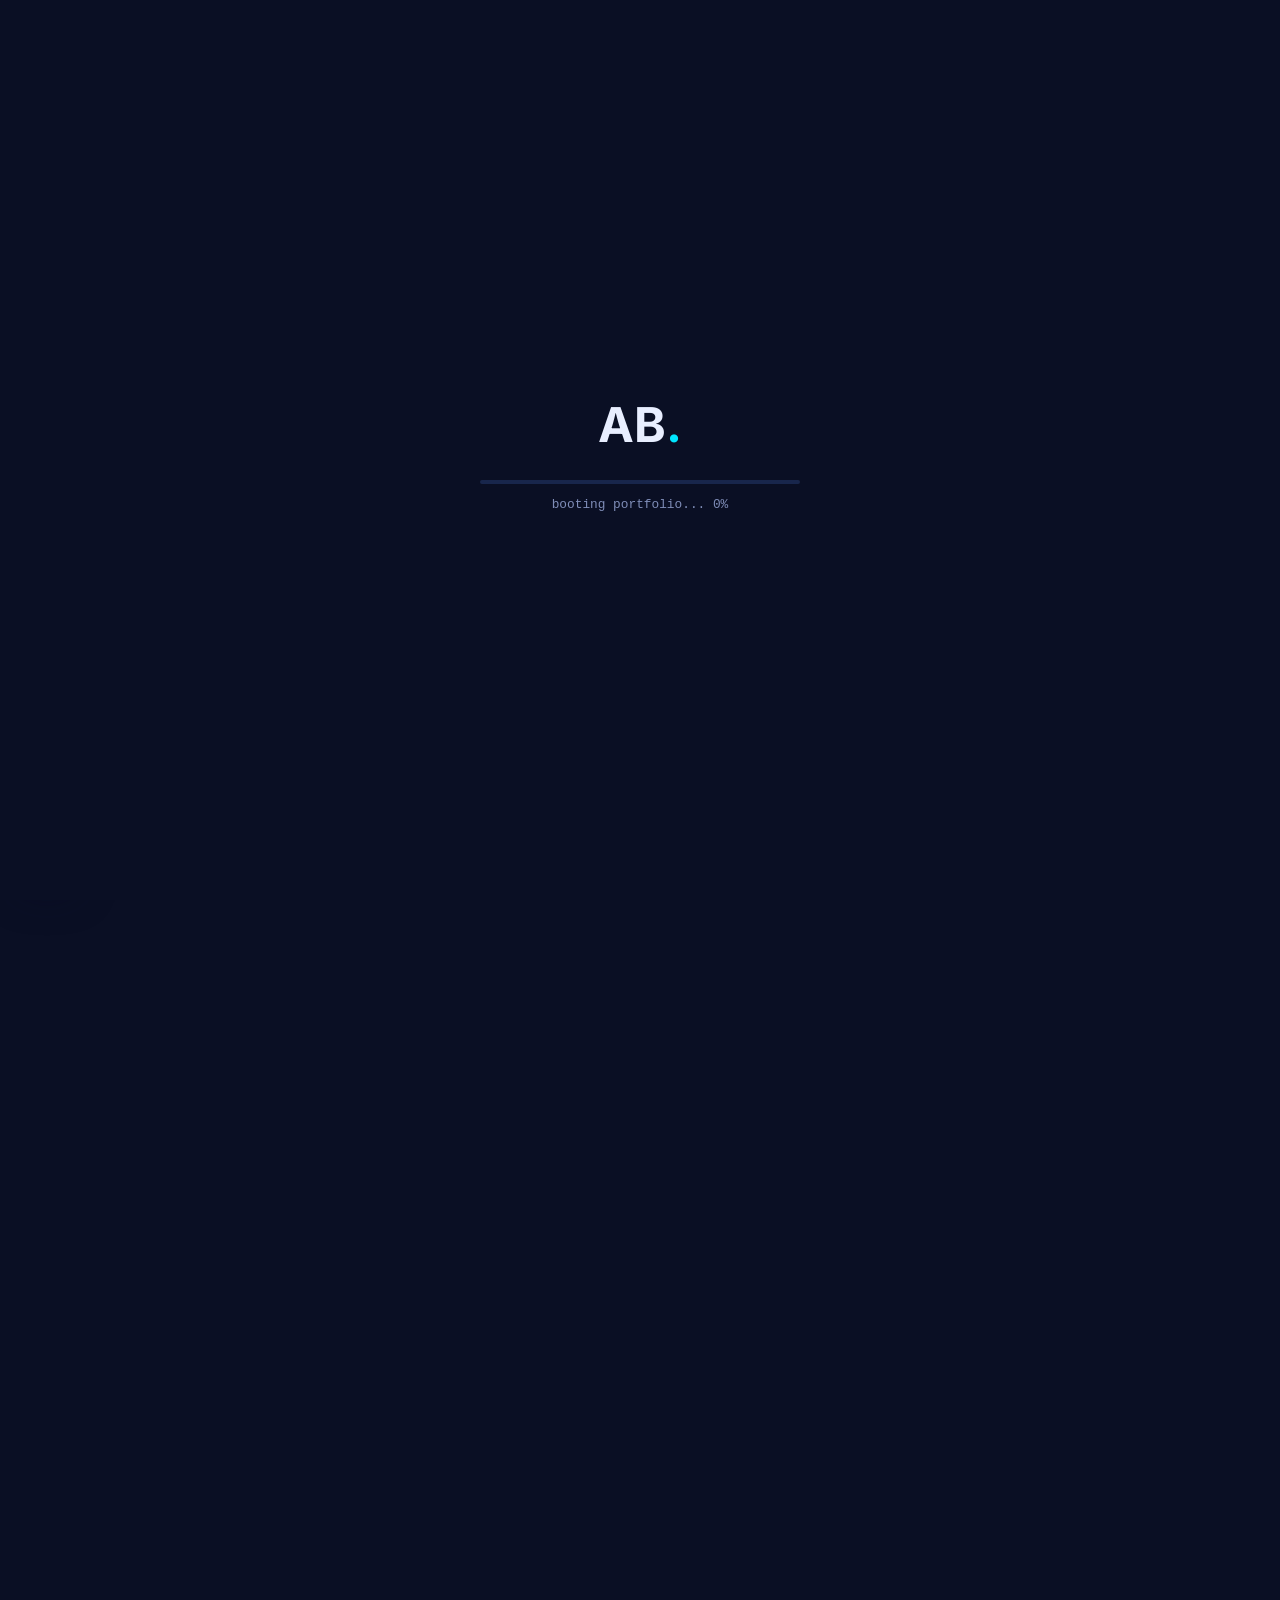
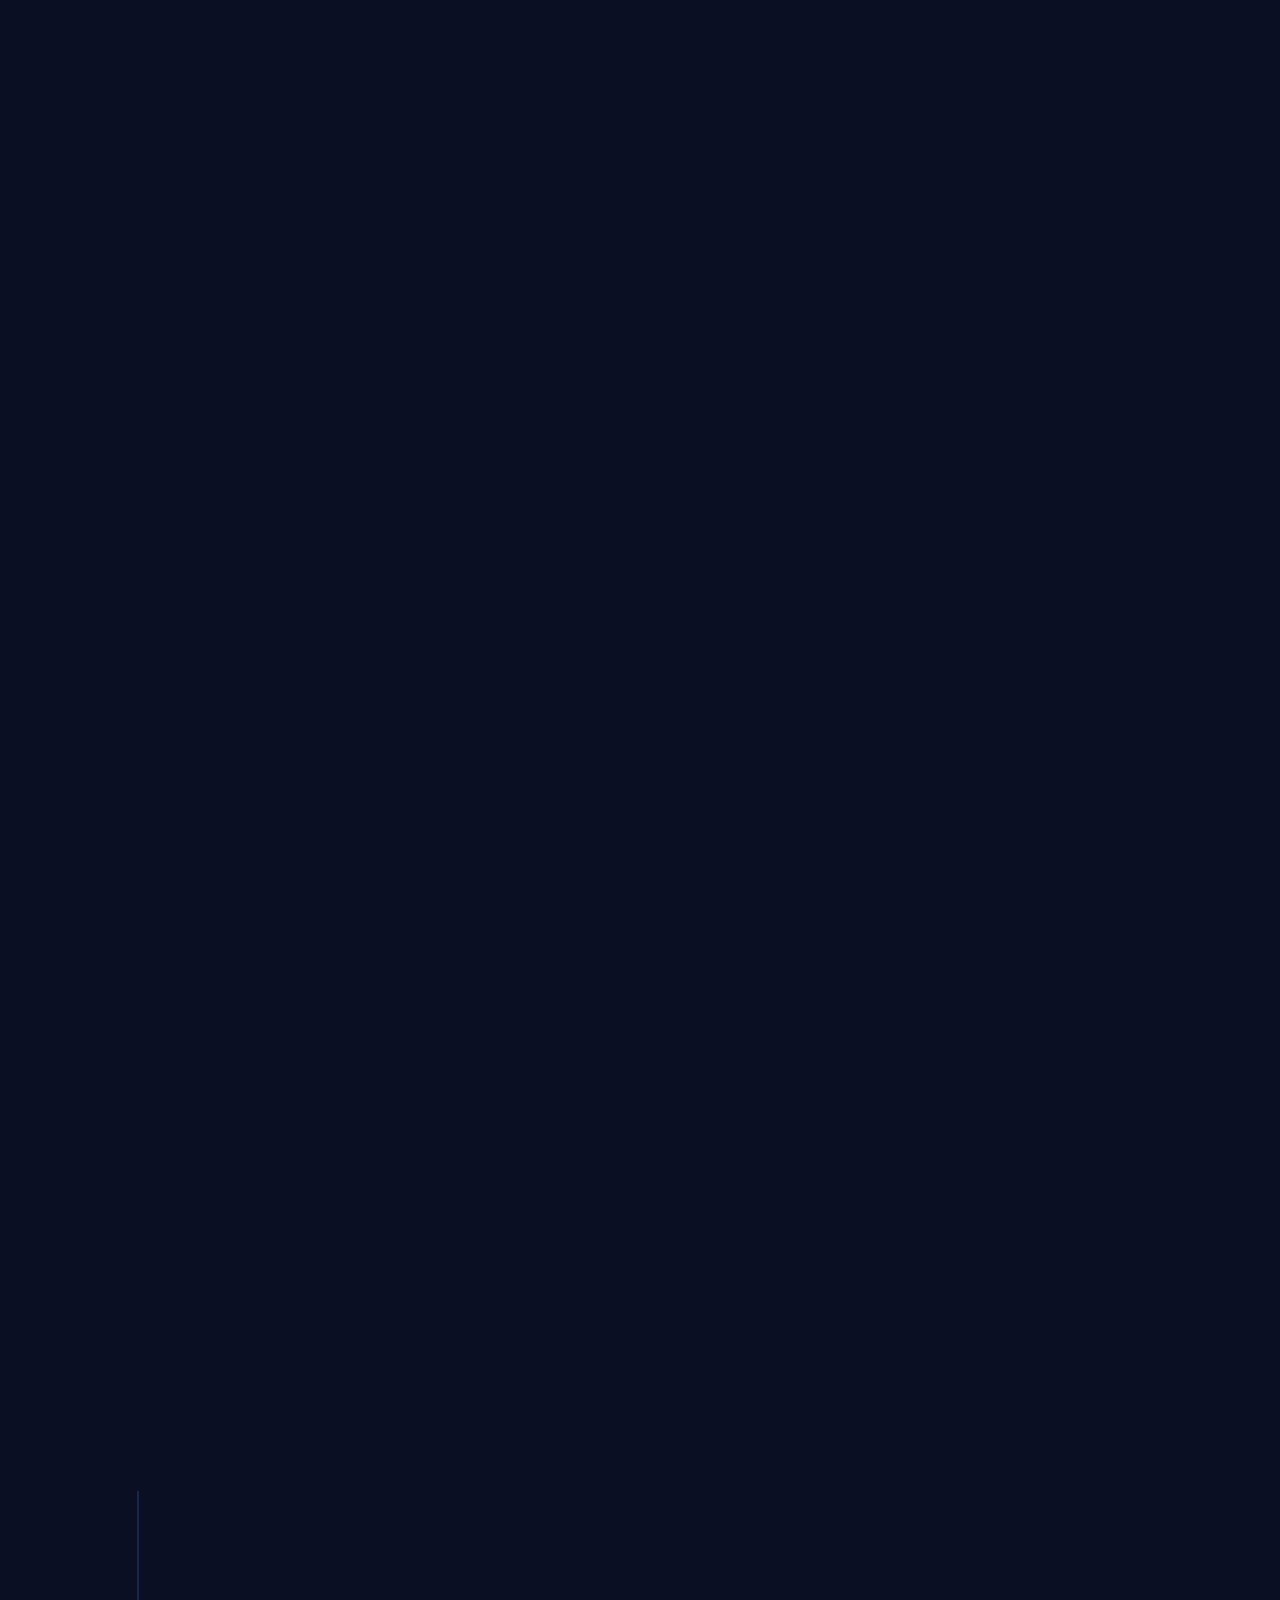
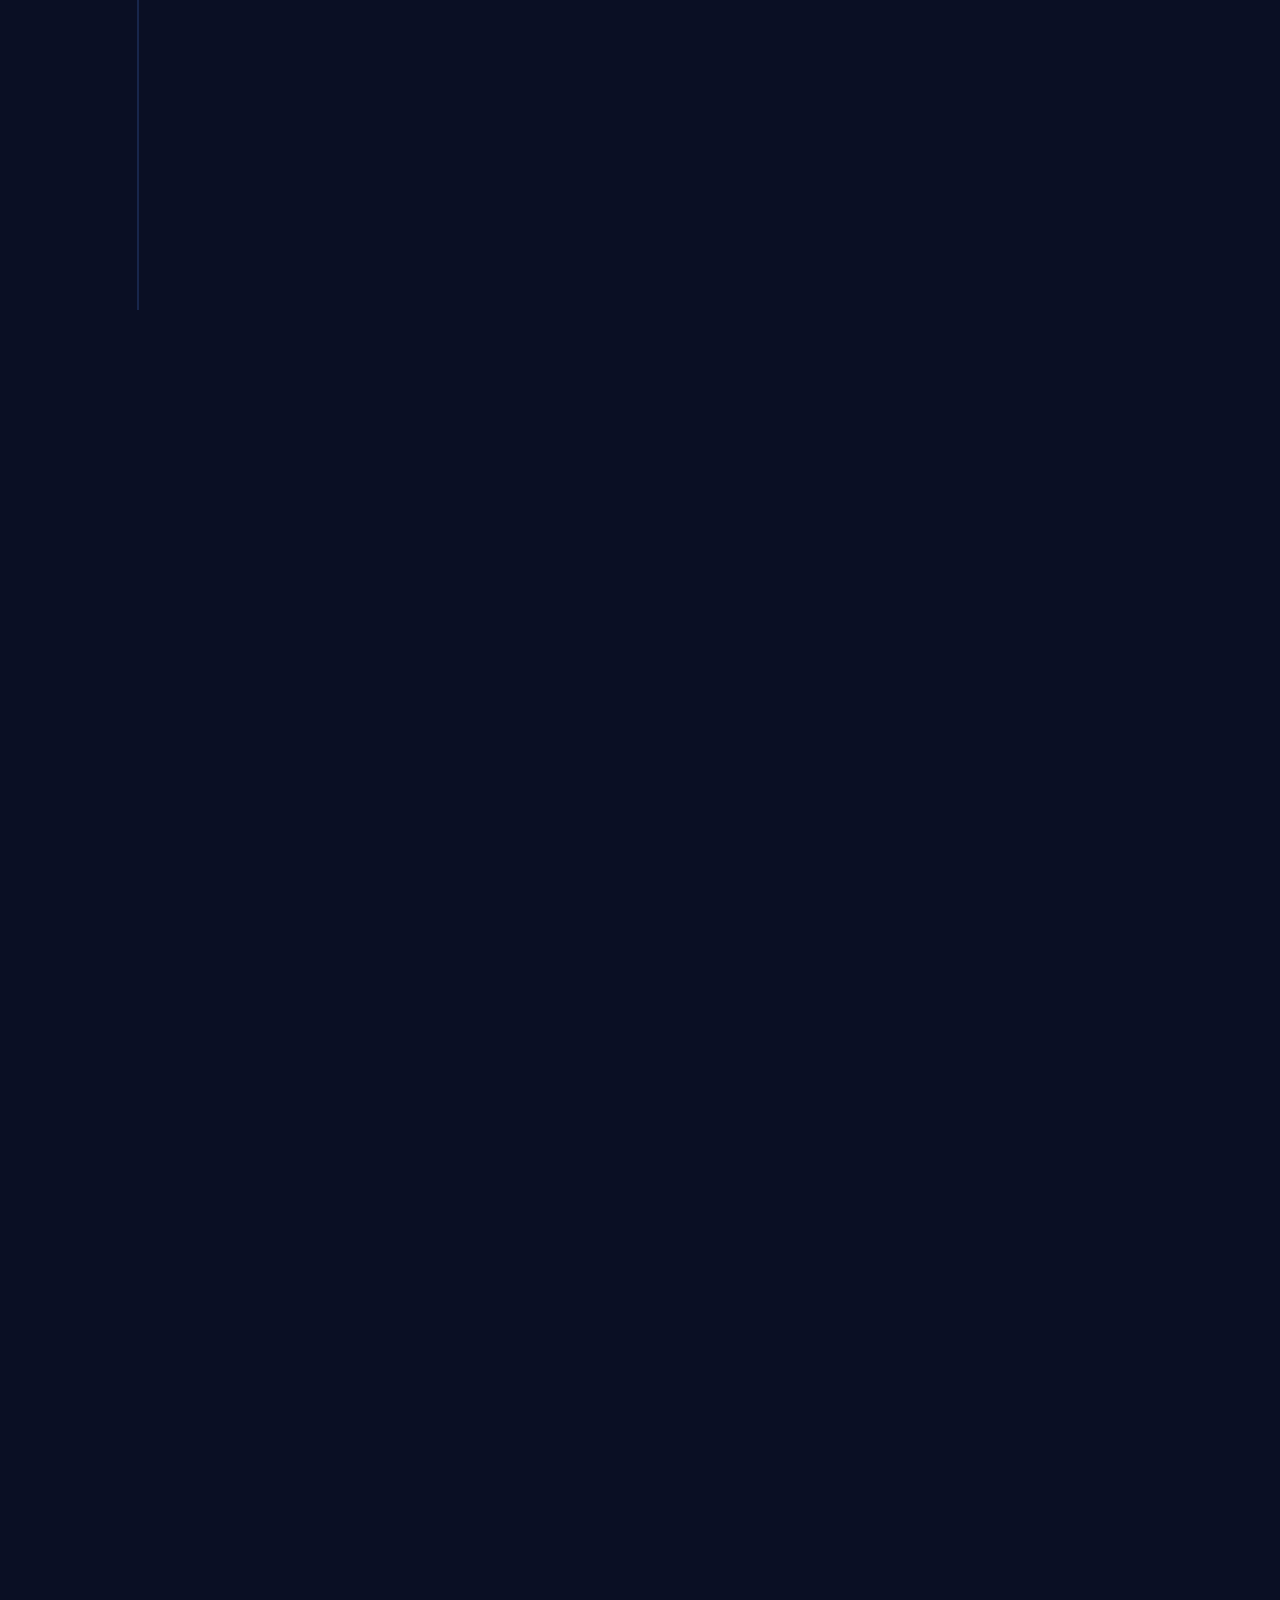
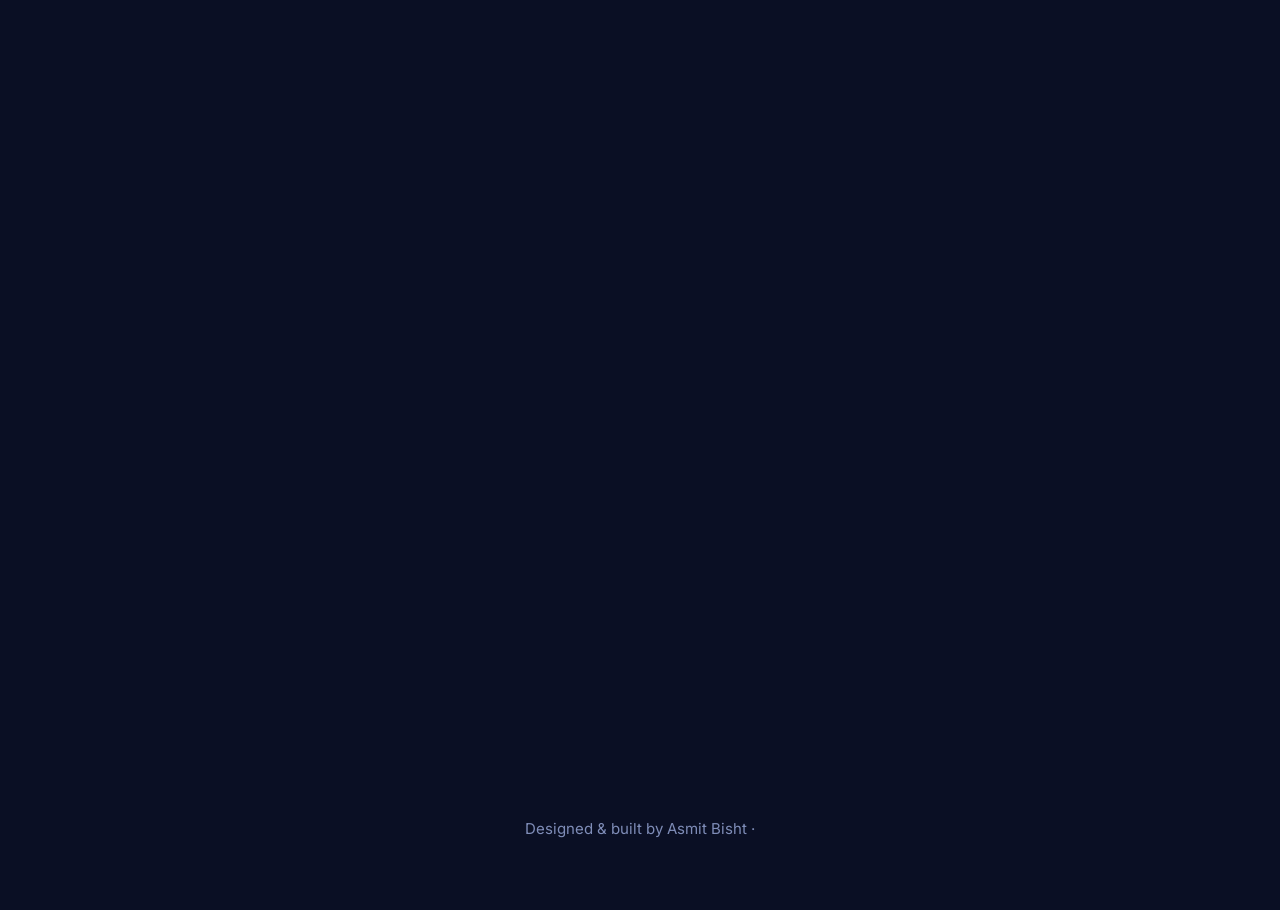
==== index.html @ c11441d5 "Initial commit - new portfolio" ====
<!doctype html>
<html lang="en">
<head>
  <meta charset="UTF-8" />
  <meta name="viewport" content="width=device-width, initial-scale=1" />
  <meta name="description" content="Asmit Bisht - Computer Science (AI & Robotics) student at VIT Chennai. Python, SQL, Flask, Machine Learning." />
  <title>Asmit Bisht | Portfolio</title>
  <link rel="preload" href="fonts/inter-latin-wght-normal.woff2" as="font" type="font/woff2" crossorigin media="(min-width: 769px)" />
  <link rel="preload" href="fonts/space-grotesk-latin-wght-normal.woff2" as="font" type="font/woff2" crossorigin media="(min-width: 769px)" />
  <link rel="stylesheet" href="https://cdnjs.cloudflare.com/ajax/libs/font-awesome/6.4.2/css/all.min.css" referrerpolicy="no-referrer" />
  <script>
    /* Phone vs desktop switch: phones (<= 768px) get the phone home screen; desktop is unchanged. */
    (function () {
      var narrow = window.matchMedia("(max-width: 768px)"), flag = null;
      try { flag = sessionStorage.getItem("view-desktop"); } catch (e) {}
      window.__PHONE__ = narrow.matches && flag !== "1";
      if (window.__PHONE__) document.documentElement.classList.add("phone-mode");
      var reload = function () { location.reload(); };
      if (narrow.addEventListener) narrow.addEventListener("change", reload); else if (narrow.addListener) narrow.addListener(reload);
    })();
  </script>
  <link rel="stylesheet" href="fonts.css" />
  <link rel="stylesheet" href="styles.css" />
  <link rel="stylesheet" href="type.css" />
  <link rel="stylesheet" href="mobile.css" media="(max-width: 768px)" />
</head>
<body class="dark" id="top">

  <!-- Preloader -->
  <div class="loader" id="loader" aria-hidden="true">
    <div class="loader__inner">
      <div class="loader__logo">AB<span>.</span></div>
      <div class="loader__bar"><div class="loader__fill" id="loader-fill"></div></div>
      <div class="loader__text mono" id="loader-text">booting portfolio... 0%</div>
    </div>
  </div>

  <div class="progress" id="progress"></div>
  <div class="cursor-glow" id="cursor-glow"></div>
  <canvas id="bg-canvas" aria-hidden="true"></canvas>

  <header class="header" id="header">
    <a href="#top" class="logo">AB<span>.</span></a>
    <nav class="nav" id="nav">
      <ul class="nav__list">
        <li><a class="nav__link" href="#about">About</a></li>
        <li><a class="nav__link" href="#experience">Experience</a></li>
        <li><a class="nav__link" href="#projects">Projects</a></li>
        <li><a class="nav__link" href="#skills">Skills</a></li>
        <li><a class="nav__link" href="#education">Education</a></li>
        <li><a class="nav__link" href="#achievements">Achievements</a></li>
        <li><a class="nav__link" href="#research">Research</a></li>
        <li><a class="nav__link" href="#contact">Contact</a></li>
      </ul>
    </nav>
    <div class="header__actions">
      <button class="icon-btn" id="cmdk-btn" aria-label="Open command palette (Ctrl+K)" title="Search (Ctrl+K)"><i class="fas fa-magnifying-glass"></i></button>
      <button class="icon-btn" id="theme-toggle" aria-label="Toggle theme"><i class="fas fa-sun"></i></button>
      <button class="icon-btn menu-btn" id="menu-btn" aria-label="Menu"><i class="fas fa-bars"></i></button>
    </div>
  </header>

  <main>
    <!-- HERO -->
    <section class="hero" id="about">
      <div class="hero__text">
        <p class="hero__hello mono reveal">&lt;hello world /&gt;</p>
        <h1 class="hero__title reveal">Hi, I&rsquo;m <span class="grad" data-glitch="Asmit Bisht">Asmit Bisht</span></h1>
        <h2 class="hero__role reveal">I build <span id="typed" class="typed"></span><span class="caret"></span></h2>
        <p class="hero__desc reveal">
          Final-year B.Tech Computer Science (AI &amp; Robotics) student at VIT Chennai.
          I work with Java, SQL and machine learning to build data-driven applications,
          and I like turning messy data into something people can actually use.
        </p>
        <div class="hero__cta reveal">
          <a href="#projects" class="btn btn--primary magnetic"><span>View Projects</span><i class="fas fa-arrow-right"></i></a>
          <a href="https://drive.google.com/file/d/1a-dny1H9XHqNxDMo3nl0PZ57saBiGXLK/view" target="_blank" rel="noopener" class="btn btn--outline magnetic"><span>Resume</span><i class="fas fa-download"></i></a>          <a href="https://github.com/Asmitcod" target="_blank" rel="noopener" class="social magnetic" aria-label="GitHub"><i class="fab fa-github"></i></a>
          <a href="https://www.linkedin.com/in/asmit-bisht-a09682293" target="_blank" rel="noopener" class="social magnetic" aria-label="LinkedIn"><i class="fab fa-linkedin"></i></a>
        </div>
        <div class="stats reveal">
          <div class="stat"><div class="stat__row"><span class="stat__pre">Top</span><span class="stat__num" data-count="100">0</span></div><p>of 864 teams<br />Smart India Hackathon &rsquo;25</p></div>
          <div class="stat"><div class="stat__row"><span class="stat__pre">Top</span><span class="stat__num" data-count="65">0</span></div><p>nationally<br />Devshouse &rsquo;25</p></div>
          <div class="stat"><div class="stat__row"><span class="stat__num" data-count="4">0</span><span class="stat__plus">+</span></div><p>projects<br />shipped</p></div>
        </div>
      </div>

      <div class="hero__visual reveal">
        <div class="photo tilt">
          <div class="photo__ring"></div>
          <div class="photo__ring photo__ring--2"></div>
          <button class="flip" id="flip" type="button" aria-pressed="false" aria-label="Flip photo to see my Minecraft avatar">
            <span class="flip__inner">
              <img src="as.png" alt="Asmit Bisht" class="flip__face flip__front" />
              <img src="avatar.webp" alt="Minecraft avatar of Asmit" class="flip__face flip__back" loading="lazy" />
            </span>
            <span class="flip__hint" id="flip-hint">click me</span>
          </button>
          <span class="chip chip--1"><i class="fab fa-python"></i> Python</span>
          <span class="chip chip--2"><i class="fas fa-database"></i> SQL</span>
          <span class="chip chip--3"><i class="fas fa-brain"></i> ML</span>
          <span class="chip chip--4"><i class="fas fa-robot"></i> ROS</span>
        </div>
      </div>
      <a href="#experience" class="scroll-hint" aria-label="Scroll down"><span></span></a>
    </section>

    <!-- EXPERIENCE -->
    <section class="section" id="experience">
      <h2 class="section__title reveal"><span class="mono">01.</span> Experience</h2>
      <div class="card exp reveal tilt">
        <div class="exp__head">
          <div>
            <h3>Software Engineering Intern</h3>
            <p class="muted">Sankalp Sewa Sansthan &middot; Remote</p>
          </div>
          <span class="pill">25 May 2025 &ndash; 20 Jun 2025</span>
        </div>
        <p>Completed a remote summer internship contributing to the organization&rsquo;s web presence and software development tasks.</p>
      </div>
    </section>

    <!-- PROJECTS -->
    <section class="section" id="projects">
      <h2 class="section__title reveal"><span class="mono">02.</span> Projects</h2>
      <div class="grid grid--2">

        <article class="card project reveal tilt">
          <div class="project__top">
            <i class="fas fa-traffic-light project__icon"></i>
            <span class="pill">Personal Project</span>
          </div>
          <h3>Smart Traffic Management System</h3>
          <p>Reinforcement learning based traffic signal controller in Python that optimizes vehicle throughput at multi-way intersections, with a real-time analytics dashboard (Flask + Socket.IO) showing live traffic states, agent decisions and reward metrics.</p>
          <ul class="tags"><li>Python</li><li>Reinforcement Learning</li><li>Flask</li><li>Socket.IO</li></ul>
          <a href="https://github.com/Asmitcod/SmartTraffic.git" target="_blank" rel="noopener" class="project__link"><i class="fab fa-github"></i> Source</a>
        </article>

        <article class="card project reveal tilt">
          <div class="project__top">
            <i class="fas fa-droplet project__icon"></i>
            <span class="pill">Smart India Hackathon 2025</span>
          </div>
          <h3>AquaJeevan &mdash; Smart Health &amp; Water Surveillance</h3>
          <p>Ranked Top 100 of 864 teams. An AI/ML and IoT solution using sensor nodes to predict and prevent water-borne diseases in rural India. Led the first hardware-software integration, feeding embedded sensor streams into ML inference models.</p>
          <ul class="tags"><li>AI/ML</li><li>IoT</li><li>Supabase</li><li>Python</li></ul>
        </article>

        <article class="card project reveal tilt">
          <div class="project__top">
            <i class="fas fa-graduation-cap project__icon"></i>
            <span class="pill">Devshouse 2025</span>
          </div>
          <h3>EduMadad &mdash; Student Loan Assistance Portal</h3>
          <p>Ranked Top 65 nationally at the GDG VIT Chennai hackathon. A web portal that helps students from economically weaker sections discover and access higher-education financing options.</p>
          <ul class="tags"><li>Web Portal</li><li>PostgreSQL</li><li>Gemini AI</li></ul>
          <a href="https://github.com/Asmitcod/EduMadad.git" target="_blank" rel="noopener" class="project__link"><i class="fab fa-github"></i> Source</a>
        </article>

        <article class="card project reveal tilt">
          <div class="project__top">
            <i class="fas fa-wind project__icon"></i>
            <span class="pill">Hardware + Data</span>
          </div>
          <h3>AQI Monitor</h3>
          <p>Air Quality Index monitor built with Arduino and an MQ135 gas sensor, with a Python script that visualizes the readings dynamically using Matplotlib.</p>
          <ul class="tags"><li>Python</li><li>Arduino</li><li>MQ135</li><li>Matplotlib</li></ul>
          <a href="https://github.com/Asmitcod/AQI-monitor.git" target="_blank" rel="noopener" class="project__link"><i class="fab fa-github"></i> Source</a>
        </article>

      </div>
    
      <div class="gh reveal" id="gh" hidden>
        <h3 class="gh__title"><i class="fab fa-github"></i> Latest from GitHub
          <a href="https://github.com/Asmitcod?tab=repositories" target="_blank" rel="noopener">View all &rarr;</a>
        </h3>
        <div class="grid grid--3" id="gh-grid"></div>
      </div>
    </section>

    <!-- SKILLS -->
    <section class="section" id="skills">
      <h2 class="section__title reveal"><span class="mono">03.</span> Skills</h2>
      <div class="grid grid--3">
        <div class="card skill reveal tilt"><h3><i class="fas fa-code"></i> Languages</h3><ul class="tags"><li>Python</li><li>Java</li><li>C</li><li>C++</li><li>SQL</li><li>Bash</li></ul></div>
        <div class="card skill reveal tilt"><h3><i class="fas fa-globe"></i> Full Stack &amp; Web</h3><ul class="tags"><li>Flask</li><li>Socket.IO</li><li>REST APIs</li><li>HTML5</li><li>CSS3</li><li>Responsive UI</li></ul></div>
        <div class="card skill reveal tilt"><h3><i class="fas fa-database"></i> Databases &amp; Analysis</h3><ul class="tags"><li>PostgreSQL</li><li>AWS DynamoDB</li><li>Schema Design</li><li>Data Preprocessing</li><li>Data Analysis</li><li>Data Visualization</li></ul></div>
        <div class="card skill reveal tilt"><h3><i class="fas fa-cloud"></i> Cloud &amp; Tools</h3><ul class="tags"><li>AWS</li><li>Git</li><li>GitHub</li><li>Git Bash</li><li>Bash Scripting</li></ul></div>
        <div class="card skill reveal tilt"><h3><i class="fas fa-brain"></i> AI &amp; ML</h3><ul class="tags"><li>Machine Learning</li><li>Reinforcement Learning</li><li>Agentic AI</li><li>ML Inference</li></ul></div>
        <div class="card skill reveal tilt"><h3><i class="fas fa-microchip"></i> Robotics &amp; IoT</h3><ul class="tags"><li>ROS</li><li>Raspberry Pi</li><li>Sensor Integration</li></ul></div>
      </div>
      <div class="marquee reveal" aria-hidden="true">
        <div class="marquee__track">
          <span>Python</span><span>SQL</span><span>PostgreSQL</span><span>Flask</span><span>REST APIs</span><span>AWS DynamoDB</span><span>Machine Learning</span><span>Reinforcement Learning</span><span>ROS</span><span>Raspberry Pi</span><span>Data Analysis</span>
          <span>Python</span><span>SQL</span><span>PostgreSQL</span><span>Flask</span><span>REST APIs</span><span>AWS DynamoDB</span><span>Machine Learning</span><span>Reinforcement Learning</span><span>ROS</span><span>Raspberry Pi</span><span>Data Analysis</span>
        </div>
      </div>
    </section>

    <!-- EDUCATION / TIMELINE -->
    <section class="section" id="education">
      <h2 class="section__title reveal"><span class="mono">04.</span> Education</h2>
      <div class="timeline">
        <div class="timeline__line"><div class="timeline__fill" id="timeline-fill"></div></div>
        <div class="timeline__item reveal">
          <div class="timeline__dot"></div>
          <div class="card">
            <span class="pill">Aug 2023 &ndash; Jul 2027</span>
            <h3>B.Tech, Computer Science (AI &amp; Robotics)</h3>
            <p class="muted">VIT University, Chennai Campus</p>
            <p>Coursework: Data Structures and Algorithms, DBMS, Computer Networks, Operating Systems, Computer Architecture.</p>
          </div>
        </div>
        <div class="timeline__item reveal">
          <div class="timeline__dot"></div>
          <div class="card">
            <span class="pill">Completed 2023</span>
            <h3>Senior Secondary Education</h3>
            <p class="muted">St. Joseph&rsquo;s Convent School, Kotdwara</p>
            <p>Percentage: 88%</p>
          </div>
        </div>
      </div>
    </section>

    <!-- ACHIEVEMENTS -->
    <section class="section" id="achievements">
      <h2 class="section__title reveal"><span class="mono">05.</span> Achievements &amp; Certifications</h2>
      <div class="grid grid--3">
        <div class="card ach reveal tilt"><i class="fas fa-trophy"></i><h3>Smart India Hackathon 2025</h3><p>Ranked Top 100 out of 864 teams with AquaJeevan.</p></div>
        <div class="card ach reveal tilt"><i class="fas fa-medal"></i><h3>Devshouse 2025</h3><p>Top 65 nationally at the GDG VIT Chennai hackathon with EduMadad.</p></div>
        <div class="card ach reveal tilt">
  <i class="fas fa-certificate"></i>
  <h3>Building AI Agents with Agentic AI</h3>
  <p>IBM (Cognitive Class) certification.</p>
  <a href="https://courses.ibmcep.cognitiveclass.ai/certificates/309f0a4d4d7642dc80aebb8b332074c9" target="_blank" rel="noopener" class="project__link">
    <i class="fas fa-up-right-from-square"></i> View Certificate
  </a>
</div>
      </div>
    </section>

    <!-- RESEARCH -->
    <section class="section" id="research">
      <h2 class="section__title reveal"><span class="mono">06.</span> Research</h2>
      <div class="card exp reveal tilt">
        <div class="exp__head">
          <div>
            <h3>Gamification of Fintech: Unveiling the Psychological Strategies of Fintech Apps</h3>
            <p class="muted">March 2024</p>
          </div>
          <i class="fas fa-microscope exp__icon"></i>
        </div>
        <p>Explores how modern fintech apps use psychological principles such as loss aversion, social validation and reward systems to influence user behavior and drive impulsive financial decisions. It looks at gamification elements like cashback, scratch cards and casino-like visual cues, how these techniques evolved, and recommendations for individual awareness and policy-level interventions.</p>
      </div>
    </section>

    <!-- BEYOND CODE -->
    <section class="section" id="beyond-code">
      <h2 class="section__title reveal"><span class="mono">07.</span> Beyond Code</h2>
      <p class="section__desc reveal">Tech is my passion, but creativity fuels my soul. Here&rsquo;s a glimpse beyond the lines of code.</p>
      <div class="grid grid--2">
        <div class="card reveal tilt"><h3>📷 Photography</h3><p>Check out my photography journey on Instagram.</p><a href="https://www.instagram.com/pixels.in3d_vitc" target="_blank" rel="noopener" class="btn btn--outline magnetic"><span>Visit Instagram</span></a></div>
        <div class="card reveal tilt"><h3>🖼️ Photo Gallery</h3><p>Explore my collection of captured moments.</p><a href="gallery.html" class="btn btn--outline magnetic"><span>View Gallery</span></a></div>
      </div>
    </section>

    <!-- CONTACT -->
    <section class="section" id="contact">
      <h2 class="section__title reveal"><span class="mono">08.</span> Get In Touch</h2>
      <div class="card contact reveal">
        <form id="contact-form" action="https://formspree.io/f/mkgrjqqv" method="POST">
          <div class="form-row">
            <div class="field"><input type="text" id="name" name="name" placeholder=" " required /><label for="name">Name</label></div>
            <div class="field"><input type="email" id="email" name="email" placeholder=" " required /><label for="email">Email</label></div>
          </div>
          <div class="field"><input type="text" id="subject" name="subject" placeholder=" " /><label for="subject">Subject</label></div>
          <div class="field"><textarea id="message" name="message" rows="5" placeholder=" " required></textarea><label for="message">Message</label></div>
          <div class="contact__actions">
            <button type="submit" class="btn btn--primary magnetic"><span>Send Message</span><i class="fas fa-paper-plane"></i></button>
            <a href="https://mail.google.com/mail/?view=cm&fs=1&to=bishtasmit15@gmail.com" target="_blank" rel="noopener" class="btn btn--outline magnetic"><span>Email me</span></a>
          </div>
          <div id="form-status" role="status"></div>
        </form>
      </div>
    </section>
  </main>

  <footer class="footer">
    <p>Designed &amp; built by Asmit Bisht &middot; <span id="year"></span></p>
  </footer>

  <a href="#top" class="to-top" id="to-top" aria-label="Scroll to top"><i class="fas fa-arrow-up"></i></a>
  <div class="cmdk" id="cmdk" role="dialog" aria-modal="true" aria-label="Command palette" aria-hidden="true">
    <div class="cmdk__box">
      <div class="cmdk__search">
        <i class="fas fa-magnifying-glass"></i>
        <input id="cmdk-input" placeholder="Type a command or search..." autocomplete="off" spellcheck="false" />
        <kbd>Esc</kbd>
      </div>
      <ul class="cmdk__list" id="cmdk-list" role="listbox"></ul>
      <div class="cmdk__foot"><span><kbd>&uarr;</kbd><kbd>&darr;</kbd> navigate</span><span><kbd>Enter</kbd> run</span><span><kbd>Ctrl</kbd>+<kbd>K</kbd> toggle</span></div>
    </div>
  </div>
  <button class="term-fab" id="term-fab" aria-label="Open terminal">&gt;_</button>

<div class="term" id="term" role="dialog" aria-label="Terminal" aria-hidden="true">
  <div class="term-bar">
    <span class="dot r"></span><span class="dot y"></span><span class="dot g"></span>
    <span class="term-title">visitor@asmit:~</span>
    <button id="term-close" aria-label="Close terminal">&times;</button>
  </div>
  <div class="term-body" id="term-body"></div>
  <label class="term-row">
    <span class="term-prompt">visitor@asmit:~$</span>
    <input id="term-input" autocomplete="off" autocapitalize="off" spellcheck="false" />
  </label>
</div>
  <script>
    if (window.__PHONE__) {
      document.write('<scr' + 'ipt src="mobile.js"></scr' + 'ipt>');
    } else {
      document.write('<scr' + 'ipt src="script.js"></scr' + 'ipt>');
      if (window.matchMedia("(max-width: 768px)").matches) {
        /* small phone-sized screen viewing the desktop site on purpose: offer a way back */
        var back = document.createElement("button");
        back.textContent = "\uD83D\uDCF1 Phone version";
        back.style.cssText = "position:fixed;left:50%;bottom:14px;transform:translateX(-50%);z-index:1500;padding:8px 16px;border-radius:999px;border:1px solid rgba(92,142,255,.5);background:#0a0f24;color:#e8eeff;font:500 13px Poppins,sans-serif;cursor:pointer";
        back.onclick = function () { try { sessionStorage.removeItem("view-desktop"); } catch (e) {} location.reload(); };
        document.body.appendChild(back);
      }
    }
  </script>
</body>
</html>
---- fonts.css ----
/* Self-hosted fonts (latin subset, variable where possible). Loaded lazily: a face is only downloaded when something uses it.
   Desktop: Space Grotesk (headings), Inter (text), JetBrains Mono (labels). The phone UI uses Poppins + JetBrains Mono. */
@font-face { font-family: "Space Grotesk"; src: url("fonts/space-grotesk-latin-wght-normal.woff2") format("woff2"); font-weight: 300 700; font-style: normal; font-display: swap; }
@font-face { font-family: "Inter"; src: url("fonts/inter-latin-wght-normal.woff2") format("woff2"); font-weight: 100 900; font-style: normal; font-display: swap; }
@font-face { font-family: "JetBrains Mono"; src: url("fonts/jetbrains-mono-latin-wght-normal.woff2") format("woff2"); font-weight: 100 800; font-style: normal; font-display: swap; }
@font-face { font-family: "Poppins"; src: url("fonts/poppins-latin-400-normal.woff2") format("woff2"); font-weight: 400; font-style: normal; font-display: swap; }
@font-face { font-family: "Poppins"; src: url("fonts/poppins-latin-500-normal.woff2") format("woff2"); font-weight: 500; font-style: normal; font-display: swap; }
@font-face { font-family: "Poppins"; src: url("fonts/poppins-latin-600-normal.woff2") format("woff2"); font-weight: 600; font-style: normal; font-display: swap; }
@font-face { font-family: "Poppins"; src: url("fonts/poppins-latin-700-normal.woff2") format("woff2"); font-weight: 700; font-style: normal; font-display: swap; }
---- styles.css ----
/* ===== Variables & reset ===== */
* { margin: 0; padding: 0; box-sizing: border-box; }
html { scroll-behavior: smooth; scroll-padding-top: 90px; }
body {
  font-family: "Poppins", sans-serif;
  line-height: 1.6;
  color: var(--fg);
  background: var(--bg);
  overflow-x: hidden;
  transition: background .4s ease, color .4s ease;
}
a { color: inherit; text-decoration: none; }
ul { list-style: none; }
img { max-width: 100%; display: block; }
button { font: inherit; color: inherit; background: none; border: 0; cursor: pointer; }
.mono { font-family: "JetBrains Mono", monospace; }
.muted { color: var(--muted); }

.dark {
  --bg: #0a0f24; --bg-alt: rgba(26, 35, 66, .55); --fg: #b4c0e6; --fg-strong: #e8eeff;
  --muted: #7f8db8; --primary: #5c8eff; --secondary: #00e5ff; --accent: #b46cff;
  --border: rgba(92, 142, 255, .18); --shadow: 0 10px 40px rgba(0, 10, 40, .5);
}
.light {
  --bg: #f6f8fd; --bg-alt: rgba(255, 255, 255, .8); --fg: #4a5370; --fg-strong: #101938;
  --muted: #7a84a3; --primary: #2f6bff; --secondary: #00a8c6; --accent: #8a3ffc;
  --border: rgba(47, 107, 255, .16); --shadow: 0 10px 40px rgba(60, 80, 140, .15);
}
::selection { background: var(--primary); color: #fff; }
::-webkit-scrollbar { width: 8px; }
::-webkit-scrollbar-thumb { background: var(--primary); border-radius: 8px; }

/* ===== Preloader ===== */
.loader { position: fixed; inset: 0; z-index: 9999; display: grid; place-items: center; background: var(--bg); transition: opacity .6s ease, visibility .6s ease; }
.loader.hide { opacity: 0; visibility: hidden; }
.loader__inner { width: min(320px, 80vw); text-align: center; }
.loader__logo { font-size: 3rem; font-weight: 700; color: var(--fg-strong); animation: logoPulse 1.2s ease-in-out infinite; }
.loader__logo span { color: var(--secondary); }
.loader__bar { height: 4px; background: var(--border); border-radius: 4px; overflow: hidden; margin: 1rem 0 .6rem; }
.loader__fill { height: 100%; width: 0; background: linear-gradient(90deg, var(--primary), var(--secondary)); transition: width .2s ease; }
.loader__text { font-size: .8rem; color: var(--muted); }
@keyframes logoPulse { 50% { transform: scale(1.08); text-shadow: 0 0 24px var(--primary); } }

/* ===== Background / progress / cursor ===== */
#bg-canvas { position: fixed; inset: 0; z-index: -2; width: 100%; height: 100%; }
.progress { position: fixed; top: 0; left: 0; height: 3px; width: 0; z-index: 1100; background: linear-gradient(90deg, var(--primary), var(--secondary), var(--accent)); }
.cursor-glow { position: fixed; z-index: -1; width: 480px; height: 480px; border-radius: 50%; pointer-events: none; left: 0; top: 0; background: radial-gradient(circle, var(--primary) 0%, transparent 65%); opacity: .14; transform: translate(-50%, -50%); transition: opacity .3s; }

/* ===== Header ===== */
.header { position: fixed; top: 0; left: 0; right: 0; z-index: 1000; display: flex; align-items: center; justify-content: space-between; padding: .9rem 4vw; transition: background .3s, box-shadow .3s, padding .3s; }
.header.scrolled { background: var(--bg-alt); backdrop-filter: blur(14px); box-shadow: 0 1px 0 var(--border); padding: .6rem 4vw; }
.logo { font-size: 1.5rem; font-weight: 700; color: var(--fg-strong); }
.logo span { color: var(--secondary); }
.nav__list { display: flex; gap: 1.4rem; }
.nav__link { position: relative; font-size: .88rem; font-weight: 500; padding: .3rem 0; color: var(--fg); transition: color .25s; }
.nav__link::after { content: ""; position: absolute; left: 0; bottom: 0; height: 2px; width: 100%; transform: scaleX(0); transform-origin: right; background: linear-gradient(90deg, var(--primary), var(--secondary)); transition: transform .35s ease; }
.nav__link:hover, .nav__link.active { color: var(--fg-strong); }
.nav__link:hover::after, .nav__link.active::after { transform: scaleX(1); transform-origin: left; }
.header__actions { display: flex; gap: .5rem; }
.icon-btn { width: 40px; height: 40px; border-radius: 50%; border: 1px solid var(--border); display: grid; place-items: center; background: var(--bg-alt); transition: transform .3s, border-color .3s; }
.icon-btn:hover { transform: rotate(20deg) scale(1.1); border-color: var(--primary); }
.menu-btn { display: none; }

/* ===== Sections ===== */
main { max-width: 1150px; margin: 0 auto; padding: 0 5vw; }
.section { padding: 6rem 0 2rem; }
.section__title { font-size: clamp(1.6rem, 3vw, 2.2rem); color: var(--fg-strong); margin-bottom: 2rem; display: flex; align-items: center; gap: .8rem; }
.section__title .mono { color: var(--secondary); font-size: 1rem; }
.section__title::after { content: ""; flex: 1; height: 1px; background: linear-gradient(90deg, var(--border), transparent); }
.section__desc { margin-bottom: 1.5rem; max-width: 60ch; }

/* ===== Hero ===== */
.hero { min-height: 100vh; display: grid; grid-template-columns: 1.2fr .8fr; align-items: center; gap: 3rem; padding: 7rem 0 3rem; position: relative; }
.hero__hello { color: var(--secondary); margin-bottom: .6rem; }
.hero__title { font-size: clamp(2.2rem, 5.5vw, 3.8rem); line-height: 1.1; color: var(--fg-strong); }
.grad { background: linear-gradient(90deg, var(--primary), var(--secondary), var(--accent), var(--primary)); background-size: 300% 100%; -webkit-background-clip: text; background-clip: text; color: transparent; animation: gradMove 6s linear infinite; }
@keyframes gradMove { to { background-position: 300% 0; } }
.hero__role { font-size: clamp(1.1rem, 2.4vw, 1.6rem); font-weight: 500; margin: .8rem 0 1rem; min-height: 2.2em; }
.typed { color: var(--secondary); }
.caret { display: inline-block; width: 2px; height: 1.1em; background: var(--secondary); margin-left: 3px; vertical-align: text-bottom; animation: blink 1s steps(1) infinite; }
@keyframes blink { 50% { opacity: 0; } }
.hero__desc { max-width: 56ch; margin-bottom: 1.6rem; }
.hero__cta { display: flex; flex-wrap: wrap; align-items: center; gap: .9rem; margin-bottom: 2.2rem; }
.social { width: 46px; height: 46px; border-radius: 50%; display: grid; place-items: center; font-size: 1.2rem; border: 1px solid var(--border); background: var(--bg-alt); transition: color .3s, border-color .3s, box-shadow .3s; }
.social:hover { color: var(--secondary); border-color: var(--secondary); box-shadow: 0 0 18px rgba(0, 229, 255, .35); }

.stats { display: flex; gap: 2rem; flex-wrap: wrap; }
.stat__num { font-size: 2.2rem; font-weight: 700; color: var(--fg-strong); }
.stat__plus { font-size: 1.4rem; color: var(--secondary); font-weight: 600; }
.stat p { font-size: .75rem; color: var(--muted); line-height: 1.4; }

/* Photo with orbiting rings and floating chips */
.hero__visual { display: grid; place-items: center; }
.photo { position: relative; width: min(340px, 70vw); aspect-ratio: 1; display: grid; place-items: center; }
/* flip card: photo <-> minecraft avatar */
.flip { position: relative; width: 78%; aspect-ratio: 1; padding: 0; border-radius: 50%; perspective: 1100px; cursor: pointer; animation: floaty 6s ease-in-out infinite; -webkit-tap-highlight-color: transparent; }
.flip:focus-visible { outline: 2px solid var(--secondary); outline-offset: 6px; }
.flip__inner { position: absolute; inset: 0; border-radius: 50%; transform-style: preserve-3d; transition: transform .9s cubic-bezier(.4, .2, .2, 1); }
.flip.flipped .flip__inner { transform: rotateY(180deg); }
.flip { transition: box-shadow .3s; }
.flip:hover { box-shadow: 0 0 30px rgba(0, 229, 255, .3); }
.flip__face { position: absolute; inset: 0; width: 100%; height: 100%; border-radius: 50%; object-fit: cover; backface-visibility: hidden; -webkit-backface-visibility: hidden; border: 3px solid var(--border); box-shadow: var(--shadow); }
.flip__back { transform: rotateY(180deg); object-fit: contain; object-position: 50% 100%; padding-top: 5%; background: radial-gradient(circle at 50% 30%, #2d3f86, #0b1130 75%); image-rendering: auto; }
.flip__hint { position: absolute; left: 50%; bottom: -14px; transform: translateX(-50%); padding: .2rem .75rem; font: 500 .7rem "JetBrains Mono", monospace; color: var(--secondary); background: var(--bg-alt); border: 1px solid var(--border); border-radius: 999px; backdrop-filter: blur(8px); white-space: nowrap; pointer-events: none; animation: hintPulse 2s ease-in-out infinite; }
@keyframes hintPulse { 50% { transform: translateX(-50%) translateY(-4px); box-shadow: 0 0 14px rgba(0, 229, 255, .4); } }
.photo__ring { position: absolute; inset: 2%; border-radius: 50%; border: 2px dashed var(--primary); opacity: .6; animation: spin 24s linear infinite; }
.photo__ring--2 { inset: -4%; border: 2px dotted var(--secondary); animation-direction: reverse; animation-duration: 36s; }
@keyframes spin { to { transform: rotate(360deg); } }
@keyframes floaty { 50% { transform: translateY(-12px); } }
.chip { position: absolute; padding: .35rem .8rem; font-size: .75rem; border-radius: 999px; background: var(--bg-alt); backdrop-filter: blur(8px); border: 1px solid var(--border); box-shadow: var(--shadow); animation: floaty 5s ease-in-out infinite; color: var(--fg-strong); }
.chip i { color: var(--secondary); margin-right: .3rem; }
.chip--1 { top: 4%; left: -4%; } .chip--2 { top: 16%; right: -8%; animation-delay: -1.2s; }
.chip--3 { bottom: 10%; left: -8%; animation-delay: -2.4s; } .chip--4 { bottom: 2%; right: 2%; animation-delay: -3.6s; }

.scroll-hint { position: absolute; bottom: 1.2rem; left: 50%; width: 24px; height: 40px; border: 2px solid var(--muted); border-radius: 14px; transform: translateX(-50%); }
.scroll-hint span { position: absolute; top: 7px; left: 50%; width: 4px; height: 8px; background: var(--secondary); border-radius: 4px; transform: translateX(-50%); animation: wheel 1.6s ease-in-out infinite; }
@keyframes wheel { 0% { opacity: 1; transform: translate(-50%, 0); } 100% { opacity: 0; transform: translate(-50%, 14px); } }

/* ===== Buttons ===== */
.btn { position: relative; overflow: hidden; display: inline-flex; align-items: center; gap: .6rem; padding: .75rem 1.5rem; border-radius: 999px; font-weight: 500; font-size: .92rem; transition: transform .25s ease, box-shadow .3s; }
.btn span, .btn i { position: relative; z-index: 1; }
.btn--primary { background: linear-gradient(120deg, var(--primary), var(--accent)); color: #fff; box-shadow: 0 8px 24px rgba(92, 142, 255, .35); }
.btn--primary::before { content: ""; position: absolute; top: 0; left: -80%; width: 50%; height: 100%; background: linear-gradient(100deg, transparent, rgba(255,255,255,.4), transparent); transform: skewX(-20deg); transition: left .6s ease; }
.btn--primary:hover::before { left: 140%; }
.btn--outline { border: 1.5px solid var(--primary); color: var(--fg-strong); }
.btn--outline::before { content: ""; position: absolute; inset: 0; background: var(--primary); transform: translateY(101%); transition: transform .35s ease; }
.btn--outline:hover::before { transform: translateY(0); }
.btn--outline:hover { color: #fff; }
.btn:active { transform: scale(.96); }

/* ===== Cards ===== */
.grid { display: grid; gap: 1.4rem; }
.grid--2 { grid-template-columns: repeat(auto-fit, minmax(min(100%, 420px), 1fr)); }
.grid--3 { grid-template-columns: repeat(auto-fit, minmax(min(100%, 300px), 1fr)); }
.card { position: relative; overflow: hidden; padding: 1.6rem; border-radius: 18px; background: var(--bg-alt); backdrop-filter: blur(10px); border: 1px solid var(--border); box-shadow: var(--shadow); transition: border-color .3s, box-shadow .3s; transform-style: preserve-3d; will-change: transform; }
.card::before { content: ""; position: absolute; inset: 0; pointer-events: none; opacity: 0; transition: opacity .3s; background: radial-gradient(260px circle at var(--mx, 50%) var(--my, 50%), rgba(92, 142, 255, .18), transparent 60%); }
.card:hover { border-color: var(--primary); }
.card:hover::before { opacity: 1; }
.card h3 { color: var(--fg-strong); font-size: 1.1rem; margin-bottom: .6rem; }
.card p + p, .card p + .btn { margin-top: .6rem; }
.pill { display: inline-block; font-size: .72rem; padding: .2rem .7rem; border-radius: 999px; border: 1px solid var(--border); color: var(--secondary); font-family: "JetBrains Mono", monospace; white-space: nowrap; }
.tags { display: flex; flex-wrap: wrap; gap: .45rem; margin-top: 1rem; }
.tags li { font-size: .76rem; padding: .25rem .75rem; border-radius: 8px; background: rgba(92, 142, 255, .12); color: var(--fg-strong); transition: transform .25s, background .25s; }
.tags li:hover { transform: translateY(-3px); background: var(--primary); color: #fff; }

.project__top, .exp__head { display: flex; justify-content: space-between; align-items: flex-start; gap: 1rem; margin-bottom: .8rem; }
.project__icon, .exp__icon { font-size: 1.8rem; color: var(--secondary); transition: transform .5s ease; }
.card:hover .project__icon, .card:hover .exp__icon { transform: rotate(-10deg) scale(1.2); }
.project__link { display: inline-flex; gap: .5rem; align-items: center; margin-top: 1rem; font-size: .88rem; color: var(--primary); }
.project__link:hover { color: var(--secondary); }
.skill h3 i { color: var(--secondary); margin-right: .4rem; }
.ach i { font-size: 2rem; color: var(--secondary); margin-bottom: .8rem; transition: transform .5s; }
.ach:hover i { transform: translateY(-6px) rotate(10deg); }

/* ===== Marquee ===== */
.marquee { overflow: hidden; margin-top: 2.5rem; mask-image: linear-gradient(90deg, transparent, #000 10%, #000 90%, transparent); -webkit-mask-image: linear-gradient(90deg, transparent, #000 10%, #000 90%, transparent); }
.marquee__track { display: flex; gap: 2.5rem; width: max-content; animation: marquee 32s linear infinite; }
.marquee:hover .marquee__track { animation-play-state: paused; }
.marquee__track span { font-size: 1.6rem; font-weight: 600; color: transparent; -webkit-text-stroke: 1px var(--muted); white-space: nowrap; transition: color .3s; }
.marquee__track span:hover { color: var(--secondary); -webkit-text-stroke-color: var(--secondary); }
@keyframes marquee { to { transform: translateX(-50%); } }

/* ===== Timeline ===== */
.timeline { position: relative; padding-left: 2.4rem; display: grid; gap: 1.5rem; }
.timeline__line { position: absolute; left: 8px; top: 0; bottom: 0; width: 2px; background: var(--border); }
.timeline__fill { width: 100%; height: 0; background: linear-gradient(var(--primary), var(--secondary)); box-shadow: 0 0 10px var(--secondary); }
.timeline__item { position: relative; }
.timeline__dot { position: absolute; left: -2.4rem; top: 1.6rem; width: 18px; height: 18px; border-radius: 50%; background: var(--bg); border: 3px solid var(--secondary); }
.timeline__item.visible .timeline__dot { animation: dotPulse 2s infinite; }
@keyframes dotPulse { 0% { box-shadow: 0 0 0 0 rgba(0, 229, 255, .5); } 100% { box-shadow: 0 0 0 14px rgba(0, 229, 255, 0); } }

/* ===== Contact form (floating labels) ===== */
.contact { max-width: 760px; margin: 0 auto; }
.form-row { display: grid; grid-template-columns: 1fr 1fr; gap: 1rem; }
.field { position: relative; margin-bottom: 1.2rem; }
.field input, .field textarea { width: 100%; padding: 1.1rem .9rem .5rem; border-radius: 12px; border: 1px solid var(--border); background: rgba(127, 141, 184, .08); color: var(--fg-strong); font: inherit; outline: none; transition: border-color .3s, box-shadow .3s; resize: vertical; }
.field label { position: absolute; left: .9rem; top: .85rem; font-size: .9rem; color: var(--muted); pointer-events: none; transition: all .2s ease; }
.field input:focus, .field textarea:focus { border-color: var(--primary); box-shadow: 0 0 0 3px rgba(92, 142, 255, .2); }
.field input:focus + label, .field textarea:focus + label,
.field input:not(:placeholder-shown) + label, .field textarea:not(:placeholder-shown) + label { top: .25rem; font-size: .68rem; color: var(--secondary); }
.contact__actions { display: flex; flex-wrap: wrap; gap: .9rem; }
#form-status { margin-top: 1rem; font-size: .9rem; min-height: 1.4em; }
#form-status.ok { color: #3ddc97; } #form-status.err { color: #ff6b81; }

.footer { text-align: center; padding: 3rem 1rem 2rem; color: var(--muted); font-size: .85rem; }
.to-top { position: fixed; right: 1.4rem; bottom: 1.4rem; width: 46px; height: 46px; border-radius: 50%; display: grid; place-items: center; background: linear-gradient(120deg, var(--primary), var(--accent)); color: #fff; box-shadow: var(--shadow); opacity: 0; transform: translateY(20px); pointer-events: none; transition: all .35s ease; z-index: 900; }
.to-top.show { opacity: 1; transform: none; pointer-events: auto; }
.to-top:hover { transform: translateY(-4px); }

/* ===== Reveal on scroll ===== */
.reveal { opacity: 0; transform: translateY(40px); filter: blur(6px); transition: opacity .8s ease, transform .8s cubic-bezier(.2, .7, .2, 1), filter .8s ease; transition-delay: var(--d, 0s); }
.reveal.visible { opacity: 1; transform: none; filter: none; }
.card.reveal.visible { transition: opacity .8s ease, transform .15s ease-out, filter .8s ease, border-color .3s, box-shadow .3s; transition-delay: var(--d, 0s), 0s, var(--d, 0s), 0s, 0s; }

/* ===== Responsive ===== */
@media (max-width: 960px) {
  .hero { grid-template-columns: 1fr; text-align: center; padding-top: 8rem; }
  .hero__desc { margin-inline: auto; }
  .hero__cta, .stats { justify-content: center; }
  .hero__visual { order: -1; }
  .scroll-hint { display: none; }
  .menu-btn { display: grid; }
  .nav { position: fixed; top: 0; right: 0; height: 100vh; width: min(280px, 78vw); background: var(--bg); border-left: 1px solid var(--border); padding: 5rem 2rem; transform: translateX(100%); transition: transform .4s ease; }
  .nav.open { transform: none; }
  .nav__list { flex-direction: column; gap: 1.2rem; }
  .nav__link { font-size: 1.05rem; }
}
@media (max-width: 560px) { .form-row { grid-template-columns: 1fr; } .chip { display: none; } }

@media (prefers-reduced-motion: reduce) {
  *, *::before, *::after { animation: none !important; transition-duration: .01ms !important; }
  .reveal { opacity: 1; transform: none; filter: none; }
  html { scroll-behavior: auto; }
}
/* ===== Hidden terminal ===== */
.term-fab { position: fixed; left: 1.4rem; bottom: 1.4rem; z-index: 900; padding: .55rem .9rem; border-radius: 12px; font-family: "JetBrains Mono", monospace; font-weight: 500; color: var(--secondary); background: var(--bg-alt); border: 1px solid var(--border); backdrop-filter: blur(8px); box-shadow: var(--shadow); transition: transform .3s, border-color .3s; }
.term-fab:hover { transform: translateY(-3px); border-color: var(--secondary); }
.term { position: fixed; z-index: 1200; left: 50%; bottom: 5vh; width: min(720px, 94vw); height: min(460px, 70vh); display: flex; flex-direction: column; border-radius: 14px; background: rgba(6, 10, 24, .96); border: 1px solid rgba(0, 229, 255, .35); box-shadow: 0 20px 70px rgba(0, 0, 0, .6), 0 0 30px rgba(0, 229, 255, .12); font-family: "JetBrains Mono", monospace; font-size: .85rem; color: #c8d3f5; opacity: 0; visibility: hidden; transform: translate(-50%, 30px) scale(.97); transition: all .3s cubic-bezier(.2, .7, .2, 1); }
.term.open { opacity: 1; visibility: visible; transform: translate(-50%, 0) scale(1); }
.term-bar { display: flex; align-items: center; gap: .45rem; padding: .6rem .9rem; border-bottom: 1px solid rgba(0, 229, 255, .2); }
.term-bar .dot { width: 11px; height: 11px; border-radius: 50%; }
.dot.r { background: #ff5f57; } .dot.y { background: #febc2e; } .dot.g { background: #28c840; }
.term-title { flex: 1; text-align: center; color: #7f8db8; font-size: .78rem; }
#term-close { font-size: 1.3rem; line-height: 1; color: #7f8db8; }
#term-close:hover { color: #fff; }
.term-body { flex: 1; overflow-y: auto; padding: .8rem 1rem; line-height: 1.55; }
.term-line { white-space: pre-wrap; word-break: break-word; }
.term-line.cmd { color: #e8eeff; }
.term-line.ok { color: #3ddc97; } .term-line.err { color: #ff6b81; } .term-line.dim { color: #7f8db8; }
.term-line a { color: #00e5ff; text-decoration: underline; }
.term-row { display: flex; gap: .6rem; padding: .7rem 1rem; border-top: 1px solid rgba(0, 229, 255, .2); }
.term-prompt { color: #3ddc97; white-space: nowrap; }
#term-input { flex: 1; min-width: 0; background: none; border: 0; outline: 0; color: #e8eeff; font: inherit; caret-color: #00e5ff; }


/* ===== Command palette (Ctrl+K) ===== */
.cmdk { position: fixed; inset: 0; z-index: 1300; display: grid; align-items: start; justify-items: center; padding: 14vh 4vw 4vw; background: rgba(4, 7, 20, .6); backdrop-filter: blur(6px); opacity: 0; visibility: hidden; transition: opacity .25s, visibility 0s linear .25s; }
.cmdk.open { opacity: 1; visibility: visible; transition: opacity .25s, visibility 0s; }
.cmdk__box { width: min(620px, 100%); max-height: 70vh; display: flex; flex-direction: column; overflow: hidden; border-radius: 16px; background: var(--bg); border: 1px solid var(--border); box-shadow: 0 30px 90px rgba(0, 0, 0, .55), 0 0 40px rgba(92, 142, 255, .15); transform: translateY(-14px) scale(.98); transition: transform .3s cubic-bezier(.2, .7, .2, 1); }
.cmdk.open .cmdk__box { transform: none; }
.cmdk__search { display: flex; align-items: center; gap: .8rem; padding: .9rem 1.1rem; border-bottom: 1px solid var(--border); color: var(--muted); }
.cmdk__search input { flex: 1; min-width: 0; background: none; border: 0; outline: 0; color: var(--fg-strong); font: inherit; font-size: 1rem; }
.cmdk kbd { font: 500 .7rem "JetBrains Mono", monospace; padding: .1rem .4rem; border-radius: 6px; border: 1px solid var(--border); color: var(--muted); background: rgba(127, 141, 184, .1); }
.cmdk__list { overflow-y: auto; padding: .4rem; }
.cmdk__group { padding: .6rem .8rem .25rem; font: 500 .68rem "JetBrains Mono", monospace; letter-spacing: .08em; text-transform: uppercase; color: var(--muted); }
.cmdk__item { display: flex; align-items: center; gap: .8rem; padding: .6rem .8rem; border-radius: 10px; cursor: pointer; color: var(--fg); font-size: .92rem; }
.cmdk__item i { width: 1.2rem; text-align: center; color: var(--secondary); }
.cmdk__item small { margin-left: auto; color: var(--muted); font-size: .72rem; }
.cmdk__item.active { background: rgba(92, 142, 255, .16); color: var(--fg-strong); }
.cmdk__empty { padding: 1.4rem; text-align: center; color: var(--muted); font-size: .9rem; }
.cmdk__foot { display: flex; flex-wrap: wrap; gap: 1rem; padding: .6rem 1rem; border-top: 1px solid var(--border); font-size: .72rem; color: var(--muted); }
.flash { animation: flash 1.4s ease; }
@keyframes flash { 0%, 100% { box-shadow: var(--shadow); } 30% { box-shadow: 0 0 0 3px var(--secondary), 0 0 40px rgba(0, 229, 255, .45); } }

/* ===== GitHub widget ===== */
.gh { margin-top: 3.5rem; }
.gh[hidden] { display: none; }
.gh__title { display: flex; align-items: center; gap: .6rem; font-size: 1.15rem; color: var(--fg-strong); margin-bottom: 1.2rem; }
.gh__title a { margin-left: auto; font-size: .82rem; font-weight: 500; color: var(--primary); }
.gh__title a:hover { color: var(--secondary); }
.repo { display: flex; flex-direction: column; gap: .5rem; padding: 1.2rem; transition: transform .25s, border-color .3s, box-shadow .3s; }
.repo:hover { transform: translateY(-4px); }
.repo h4 { color: var(--fg-strong); font-size: 1rem; word-break: break-word; }
.repo p { font-size: .85rem; color: var(--fg); }
.repo__meta { display: flex; flex-wrap: wrap; gap: .9rem; margin-top: auto; padding-top: .4rem; font-size: .75rem; color: var(--muted); }
.lang-dot { display: inline-block; width: 10px; height: 10px; border-radius: 50%; margin-right: .35rem; background: var(--primary); }
---- type.css ----
/* Desktop typography system: three voices (Space Grotesk / Inter / JetBrains Mono), one size scale, soft tile gradients.
   Every rule below is scoped to html:not(.phone-mode), so the phone UI is untouched. Edit the tokens in :root to retune. */
:root {
  --font-display: "Space Grotesk", ui-sans-serif, system-ui, sans-serif;
  --font-text: "Inter", ui-sans-serif, system-ui, sans-serif;
  --font-mono: "JetBrains Mono", ui-monospace, SFMono-Regular, Menlo, monospace;
  /* one scale: use only these */
  --t-xs: .8125rem;   /* 13px  labels, tags, pills, meta */
  --t-sm: .9375rem;   /* 15px  card text, nav, buttons */
  --t-base: 1rem;     /* 16px  body */
  --t-md: 1.125rem;   /* 18px  card titles */
  --t-lg: 1.375rem;   /* 22px  hero role */
  --t-xl: clamp(1.75rem, 1.3rem + 1.3vw, 2.3rem);    /* section titles */
  --t-hero: clamp(2.75rem, 1.5rem + 3.7vw, 4.5rem);  /* name */
  --lh-tight: 1.12; --lh-snug: 1.3; --lh-body: 1.65;
}
@property --g { syntax: "<number>"; inherits: false; initial-value: .14; }

html:not(.phone-mode) body { font-family: var(--font-text); font-size: var(--t-base); line-height: var(--lh-body); -webkit-font-smoothing: antialiased; -moz-osx-font-smoothing: grayscale; text-rendering: optimizeLegibility; font-optical-sizing: auto; }
html:not(.phone-mode) h1,
html:not(.phone-mode) h2,
html:not(.phone-mode) h3,
html:not(.phone-mode) h4 { font-family: var(--font-display); font-weight: 600; line-height: var(--lh-tight); letter-spacing: -.02em; text-wrap: balance; }
html:not(.phone-mode) p,
html:not(.phone-mode) li { text-wrap: pretty; }
html:not(.phone-mode) .mono { font-family: var(--font-mono); }
html:not(.phone-mode) .logo { font-family: var(--font-display); font-weight: 700; letter-spacing: -.03em; }
html:not(.phone-mode) .nav__link { font-size: var(--t-sm); font-weight: 500; letter-spacing: .005em; }
html:not(.phone-mode) .btn { font-family: var(--font-text); font-size: var(--t-sm); font-weight: 500; letter-spacing: .005em; }
/* hero */
html:not(.phone-mode) .hero__hello { font: 500 var(--t-xs)/1.2 var(--font-mono); letter-spacing: .04em; }
html:not(.phone-mode) .hero__title { font-size: var(--t-hero); font-weight: 300; line-height: 1.02; letter-spacing: -.035em; }
html:not(.phone-mode) .hero__title .grad { font-weight: 700; }
html:not(.phone-mode) .hero__role { font-size: var(--t-lg); font-weight: 500; line-height: var(--lh-snug); letter-spacing: -.01em; margin: 1rem 0 1.1rem; min-height: 1.4em; }
html:not(.phone-mode) .hero__desc { font-size: 1.0625rem; line-height: 1.7; max-width: 54ch; }
html:not(.phone-mode) .chip { font-family: var(--font-mono); font-size: var(--t-xs); font-weight: 500; }
html:not(.phone-mode) .stats { gap: 2.25rem; }
html:not(.phone-mode) .stat__row { display: flex; align-items: baseline; gap: .45rem; }
html:not(.phone-mode) .stat__pre { font: 500 var(--t-xs)/1 var(--font-mono); letter-spacing: .08em; text-transform: uppercase; color: var(--secondary); }
html:not(.phone-mode) .stat__num { font-family: var(--font-display); font-size: 2.6rem; font-weight: 500; line-height: 1; letter-spacing: -.04em; font-variant-numeric: tabular-nums; }
html:not(.phone-mode) .stat__plus { font-family: var(--font-display); font-size: 1.6rem; font-weight: 500; line-height: 1; margin-left: -.3rem; }
html:not(.phone-mode) .stat p { font: 400 var(--t-xs)/1.5 var(--font-mono); letter-spacing: .01em; color: var(--muted); margin-top: .5rem; }
/* sections + cards */
html:not(.phone-mode) .section__title { font-size: var(--t-xl); font-weight: 600; letter-spacing: -.025em; line-height: 1.1; }
html:not(.phone-mode) .section__title .mono { font: 500 var(--t-xs)/1 var(--font-mono); letter-spacing: .06em; }
html:not(.phone-mode) .section__desc { font-size: var(--t-base); line-height: var(--lh-body); }
html:not(.phone-mode) .card h3 { font-size: var(--t-md); font-weight: 600; line-height: var(--lh-snug); letter-spacing: -.015em; }
html:not(.phone-mode) .card p { font-size: var(--t-sm); line-height: 1.65; }
html:not(.phone-mode) .pill { font-family: var(--font-mono); font-size: var(--t-xs); font-weight: 400; letter-spacing: .01em; }
html:not(.phone-mode) .tags li { font-family: var(--font-mono); font-size: var(--t-xs); letter-spacing: 0; }
html:not(.phone-mode) .exp p,
html:not(.phone-mode) .timeline .card p { max-width: 70ch; }
html:not(.phone-mode) .timeline .card .pill { margin-bottom: .6rem; }
html:not(.phone-mode) .project__link { font-size: var(--t-sm); font-weight: 500; }
html:not(.phone-mode) .marquee__track span { font-family: var(--font-display); font-size: 1.75rem; font-weight: 600; letter-spacing: -.02em; color: rgba(180, 192, 230, .24); -webkit-text-stroke: 0; }
html:not(.phone-mode) .marquee__track span:hover { color: var(--secondary); -webkit-text-stroke: 0; }
html:not(.phone-mode) .gh__title { font-size: var(--t-md); }
html:not(.phone-mode) .repo h4 { font-family: var(--font-mono); font-size: var(--t-sm); font-weight: 500; letter-spacing: 0; }
html:not(.phone-mode) .repo p { font-size: var(--t-sm); }
html:not(.phone-mode) .repo__meta { font-family: var(--font-mono); font-size: var(--t-xs); }
html:not(.phone-mode) .field input,
html:not(.phone-mode) .field textarea { font-size: var(--t-base); padding-top: 1.4rem; padding-bottom: .55rem; }
html:not(.phone-mode) .field label { font-size: var(--t-sm); }
html:not(.phone-mode) .field input:focus + label,
html:not(.phone-mode) .field textarea:focus + label,
html:not(.phone-mode) .field input:not(:placeholder-shown) + label,
html:not(.phone-mode) .field textarea:not(:placeholder-shown) + label { font-size: var(--t-xs); }
html:not(.phone-mode) .footer { font-size: var(--t-sm); }
/* tile gradients: each tile gets its own soft accent (set --acc), stronger on hover */
html:not(.phone-mode) .card { --acc: 92, 142, 255; --g: .14; background: linear-gradient(150deg, rgba(var(--acc), var(--g)) 0%, rgba(var(--acc), 0) 62%), var(--bg-alt); box-shadow: inset 0 1px 0 rgba(var(--acc), .28), var(--shadow); transition: border-color .3s, box-shadow .3s, --g .35s ease; }
html:not(.phone-mode) .card:hover { --g: .24; border-color: rgba(var(--acc), .6); }
html:not(.phone-mode) body.light .card { --g: .10; }
html:not(.phone-mode) body.light .card:hover { --g: .17; }
html:not(.phone-mode) .project:nth-child(1) { --acc: 92, 142, 255; }
html:not(.phone-mode) .project:nth-child(2) { --acc: 180, 108, 255; }
html:not(.phone-mode) .project:nth-child(3) { --acc: 0, 229, 255; }
html:not(.phone-mode) .project:nth-child(4) { --acc: 61, 220, 151; }
html:not(.phone-mode) .skill:nth-child(1) { --acc: 92, 142, 255; }
html:not(.phone-mode) .skill:nth-child(2) { --acc: 0, 229, 255; }
html:not(.phone-mode) .skill:nth-child(3) { --acc: 61, 220, 151; }
html:not(.phone-mode) .skill:nth-child(4) { --acc: 180, 108, 255; }
html:not(.phone-mode) .skill:nth-child(5) { --acc: 255, 120, 170; }
html:not(.phone-mode) .skill:nth-child(6) { --acc: 255, 184, 77; }
html:not(.phone-mode) .ach:nth-child(1) { --acc: 255, 184, 77; }
html:not(.phone-mode) .ach:nth-child(2) { --acc: 255, 120, 170; }
html:not(.phone-mode) .ach:nth-child(3) { --acc: 0, 229, 255; }
html:not(.phone-mode) #experience .card { --acc: 0, 229, 255; }
html:not(.phone-mode) #research .card { --acc: 180, 108, 255; }
html:not(.phone-mode) #education .card { --acc: 61, 220, 151; }
html:not(.phone-mode) .repo:nth-child(3n+1) { --acc: 92, 142, 255; }
html:not(.phone-mode) .repo:nth-child(3n+2) { --acc: 180, 108, 255; }
html:not(.phone-mode) .repo:nth-child(3n+3) { --acc: 0, 229, 255; }
html:not(.phone-mode) .project__icon,
html:not(.phone-mode) .exp__icon,
html:not(.phone-mode) .skill h3 i,
html:not(.phone-mode) .ach i { color: rgb(var(--acc)); }
html:not(.phone-mode) .card .pill { color: rgb(var(--acc)); border-color: rgba(var(--acc), .38); }
html:not(.phone-mode) .card .tags li { background: rgba(var(--acc), .13); }
---- mobile.css ----
/* Phone-only experience. Every rule is scoped to html.phone-mode (or #phone),
   and this file is linked with media="(max-width: 768px)", so desktop is untouched. */

html.phone-mode, html.phone-mode body { height: 100%; overflow: hidden; overscroll-behavior: none; }
html.phone-mode body > *:not(#phone):not(script) { display: none !important; }

#phone { position: fixed; inset: 0; z-index: 10; overflow: hidden; font-family: "Poppins", sans-serif; color: var(--fg-strong); -webkit-tap-highlight-color: transparent; -webkit-user-select: none; user-select: none; --safe-t: env(safe-area-inset-top, 0px); --safe-b: env(safe-area-inset-bottom, 0px); }
#phone * { box-sizing: border-box; }
#phone button { font: inherit; color: inherit; background: none; border: 0; cursor: pointer; padding: 0; }
#phone a { color: inherit; text-decoration: none; }
#phone input, #phone textarea { -webkit-user-select: text; user-select: text; font: inherit; }

/* ---------- Wallpaper: pure black, ONE subject (the 3D core), shared by lock + home ---------- */
.ph-wall { position: absolute; inset: 0; z-index: 0; overflow: hidden; background: #030304; }
.ph-wall__base { position: absolute; inset: 0; background: radial-gradient(70% 45% at 50% 0%, rgba(255, 255, 255, .055), transparent 70%), linear-gradient(180deg, #050506, #030304); }
.ph-wall__net { position: absolute; inset: 0; width: 100%; height: 100%; pointer-events: none; }
.ph-wall__cv { position: absolute; inset: 0; width: 100%; height: 100%; opacity: 0; transition: opacity 1.4s ease; }
.ph-wall__cv.on { opacity: 1; }
.ph-wall__vig { position: absolute; inset: 0; pointer-events: none; background: radial-gradient(120% 90% at 50% 52%, transparent 55%, rgba(0, 0, 0, .75) 100%); }
/* fallback hero if WebGL is off or the phone is low-power */
@keyframes phSpin { to { transform: rotate(360deg); } }

/* lock + home always sit on the black wallpaper, whatever theme the app sheets use */
.ph-lock, .ph-home { --fg-strong: #f2f3f5; --fg: #c4c8d0; --muted: #8a8f99; --border: rgba(255, 255, 255, .12); --bg: #050506; --primary: #e8e8ec; --secondary: #00e5ff; color: #f2f3f5; }

/* ---------- Lock screen: the model is the hero, the clock is a quiet detail ---------- */
.ph-lock { position: absolute; inset: 0; z-index: 30; display: flex; flex-direction: column; align-items: center; padding: calc(var(--safe-t) + 22px) 22px calc(var(--safe-b) + 24px); touch-action: none; transition: transform .5s cubic-bezier(.2, .7, .2, 1); }
.ph-lock.up { transform: translateY(-105%); }
.ph-lock__date { margin-top: 24px; font: 500 .72rem "JetBrains Mono", monospace; letter-spacing: .26em; color: #aeb3bd; }
.ph-aclock { position: relative; flex: none; margin-top: 22px; width: min(44vw, 20vh, 168px); aspect-ratio: 1; animation: phClockIn .9s .1s both cubic-bezier(.2, .8, .2, 1); }
.ph-aclock svg { position: absolute; inset: 0; width: 100%; height: 100%; overflow: visible; }
@keyframes phClockIn { from { opacity: 0; transform: scale(.88) rotate(-8deg); } }
.ph-lock__digi { margin-top: 18px; font: 300 1.15rem "JetBrains Mono", monospace; letter-spacing: .18em; color: #f2f3f5; }
.ph-lock__digi small { font-size: .62em; color: #00e5ff; margin-left: .15rem; }
.ph-lock__stage { flex: 1 1 0; min-height: 90px; width: 100%; pointer-events: none; }
.ph-skip { position: absolute; top: calc(var(--safe-t) + 14px); right: 16px; padding: .35rem .9rem; font-size: .75rem; border-radius: 999px; border: 1px solid rgba(255, 255, 255, .12) !important; background: rgba(255, 255, 255, .05) !important; -webkit-backdrop-filter: blur(8px); backdrop-filter: blur(8px); }

/* ---------- Home: a bento of live widgets floating over the model ---------- */
.ph-home { position: absolute; inset: 0; z-index: 10; display: flex; flex-direction: column; padding-top: var(--safe-t); }
.ph-home.ph-hold { opacity: 0; visibility: hidden; }
.ph-status { display: flex; justify-content: space-between; align-items: center; padding: 10px 24px 4px; font-size: .82rem; font-weight: 600; text-shadow: 0 1px 8px rgba(0, 0, 0, .6); }
.ph-status span { display: flex; gap: .45rem; align-items: center; font-size: .78rem; }
.ph-status .ph-status__os { font: 500 .62rem "JetBrains Mono", monospace; letter-spacing: .3em; color: #9aa0ab; margin-left: auto; margin-right: auto; }
.ph-scroll { flex: 1; overflow-y: auto; padding: 8px 16px calc(var(--safe-b) + 112px); scrollbar-width: none; overscroll-behavior: contain; -webkit-mask-image: linear-gradient(180deg, #000 calc(100% - 130px), transparent calc(100% - 86px)); mask-image: linear-gradient(180deg, #000 calc(100% - 130px), transparent calc(100% - 86px)); }
.ph-scroll::-webkit-scrollbar { display: none; }

.ph-bento { display: grid; grid-template-columns: 1fr 1fr; grid-auto-rows: 56px; gap: 10px; }
#phone .ph-tile { position: relative; display: flex; flex-direction: column; min-width: 0; padding: 13px 14px; overflow: hidden; text-align: left; border-radius: 22px; color: var(--fg-strong); background: linear-gradient(160deg, rgba(40, 41, 47, .78), rgba(14, 14, 17, .7)); border: 1px solid rgba(255, 255, 255, .11); -webkit-backdrop-filter: blur(22px) saturate(140%); backdrop-filter: blur(22px) saturate(140%); box-shadow: inset 0 1px 0 rgba(255, 255, 255, .09), 0 14px 32px rgba(0, 0, 0, .4); transition: transform .18s, background .2s; }
#phone button.ph-tile:active { transform: scale(.965); background: rgba(255, 255, 255, .08); }
.ph-eyebrow { display: flex; align-items: center; gap: .45rem; font: 500 .56rem "JetBrains Mono", monospace; letter-spacing: .2em; text-transform: uppercase; color: #8a8f99; }
.ph-eyebrow > i { color: #00e5ff; font-size: .7rem; letter-spacing: 0; }
.ph-sub { font-size: .66rem; line-height: 1.35; color: var(--muted); margin-top: 3px; }

/* profile */
#phone .ph-t-profile { grid-column: 1 / -1; grid-row: span 2; flex-direction: row; align-items: center; gap: 14px; }
.ph-flip { position: relative; flex: 0 0 72px; width: 72px; height: 72px; border-radius: 50%; perspective: 700px; }
.ph-flip__inner { position: absolute; inset: 0; border-radius: 50%; transform-style: preserve-3d; transition: transform .8s cubic-bezier(.4, .2, .2, 1); }
.ph-flip.on .ph-flip__inner { transform: rotateY(180deg); }
.ph-flip img { position: absolute; inset: 0; width: 100%; height: 100%; border-radius: 50%; object-fit: cover; backface-visibility: hidden; -webkit-backface-visibility: hidden; border: 2px solid rgba(255, 255, 255, .28); }
.ph-flip img + img { transform: rotateY(180deg); object-fit: contain; object-position: 50% 100%; padding-top: 5%; background: radial-gradient(circle at 50% 30%, #2a2d35, #0b0c0f 75%); }
.ph-t-profile__txt { min-width: 0; }
.ph-t-profile h2 { font-size: 1.32rem; letter-spacing: -.01em; line-height: 1.2; margin-top: 3px; }
.ph-t-profile p { font-size: .72rem; color: var(--muted); margin-top: 2px; line-height: 1.35; }
.ph-loc { display: flex; align-items: center; gap: .45rem; margin-top: 7px; font: 500 .6rem "JetBrains Mono", monospace; letter-spacing: .04em; color: #aeb3bd; }
.ph-loc i, .ph-livedot { width: 6px; height: 6px; border-radius: 50%; background: #3ddc97; box-shadow: 0 0 8px #3ddc97; animation: phPulse 2s ease-in-out infinite; }
@keyframes phPulse { 50% { opacity: .35; } }
.ph-theme { position: absolute; top: 10px; right: 10px; width: 30px; height: 30px; border-radius: 50%; display: grid; place-items: center; background: rgba(255, 255, 255, .08) !important; font-size: .75rem; }

/* projects: rotating real cards */
.ph-t-projects { grid-row: span 4; }
.ph-rot { flex: 1; min-height: 0; margin-top: 12px; overflow: hidden; }
.ph-rot.in { animation: phSwap .7s both cubic-bezier(.2, .8, .2, 1); }
@keyframes phSwap { from { opacity: 0; transform: translateY(12px); } }
.ph-rot h3 { font-size: 1.06rem; letter-spacing: -.01em; line-height: 1.25; font-weight: 600; display: -webkit-box; -webkit-line-clamp: 3; -webkit-box-orient: vertical; overflow: hidden; }
.ph-rot p { margin-top: 8px; font-size: .68rem; line-height: 1.5; color: var(--muted); display: -webkit-box; -webkit-line-clamp: 7; -webkit-box-orient: vertical; overflow: hidden; }
.ph-rot__dots { display: flex; gap: 5px; margin-top: 10px; }
.ph-rot__dots i { width: 5px; height: 5px; border-radius: 50%; background: rgba(255, 255, 255, .22); transition: all .3s; }
.ph-rot__dots i.on { width: 16px; border-radius: 3px; background: #00e5ff; }

/* awards + github */
.ph-t-awards, .ph-t-gh { grid-row: span 2; }
.ph-big { margin-top: auto; font-size: 2rem; letter-spacing: -.02em; line-height: 1; font-weight: 600; background: linear-gradient(90deg, #fff, #9aa0ab); -webkit-background-clip: text; background-clip: text; color: transparent; }
.ph-gh__name { margin-top: auto; font: 600 .9rem "JetBrains Mono", monospace; overflow: hidden; text-overflow: ellipsis; white-space: nowrap; }
.ph-livedot { display: none; margin-left: .2rem; }
.is-live .ph-livedot { display: block; }

/* terminal */
.ph-t-term { grid-column: 1 / -1; grid-row: span 2; }
.ph-tm { margin-top: 7px; font: 500 .74rem "JetBrains Mono", monospace; white-space: nowrap; overflow: hidden; }
.ph-tm__p { color: #3ddc97; }
.ph-caret { display: inline-block; width: 7px; height: 13px; margin-left: 2px; vertical-align: -2px; background: #00e5ff; animation: phBlink 1s steps(1) infinite; }
@keyframes phBlink { 50% { opacity: 0; } }
.ph-tm__out { margin-top: 5px; min-height: 1.2em; font: 400 .7rem "JetBrains Mono", monospace; color: #b7bcc6; white-space: nowrap; overflow: hidden; text-overflow: ellipsis; }

/* skills marquee */
#phone .ph-t-skills { grid-column: 1 / -1; padding: 0; }
.ph-marq { position: absolute; inset: 0; display: flex; align-items: center; overflow: hidden; -webkit-mask-image: linear-gradient(90deg, transparent, #000 12%, #000 88%, transparent); mask-image: linear-gradient(90deg, transparent, #000 12%, #000 88%, transparent); }
.ph-marq__in { display: flex; width: max-content; animation: phMarq 30s linear infinite; }
.ph-marq__in span { flex: none; margin-right: .6rem; padding: .32rem .8rem; font: 500 .7rem "JetBrains Mono", monospace; color: #c9ccd3; white-space: nowrap; border: 1px solid rgba(255, 255, 255, .12); border-radius: 999px; }
@keyframes phMarq { to { transform: translateX(-50%); } }

/* small tiles */
#phone .ph-t-sm { flex-direction: row; align-items: center; gap: 10px; padding: 0 12px; }
.ph-sm__ic { flex: none; width: 32px; height: 32px; border-radius: 10px; display: grid; place-items: center; font-size: .82rem; color: var(--c, #00e5ff); background: rgba(255, 255, 255, .07); background: color-mix(in srgb, var(--c, #00e5ff) 16%, transparent); box-shadow: inset 0 0 0 1px color-mix(in srgb, var(--c, #00e5ff) 28%, transparent); }
.ph-sm__t { min-width: 0; display: flex; flex-direction: column; }
.ph-sm__t b { font-size: .78rem; font-weight: 600; white-space: nowrap; }
.ph-sm__t small { font-size: .6rem; color: var(--muted); white-space: nowrap; overflow: hidden; text-overflow: ellipsis; }
#phone .ph-t-gal { background-image: linear-gradient(90deg, rgba(5, 5, 6, .88), rgba(5, 5, 6, .4)), url(im1.jpg); background-size: cover; background-position: center; }

.ph-foot { margin-top: 18px; text-align: center; }
.ph-foot button { font: 400 .72rem "JetBrains Mono", monospace; color: #6f747e; text-decoration: underline; padding: .4rem .8rem; }

.ph-dock { position: absolute; left: 50%; transform: translateX(-50%); bottom: calc(var(--safe-b) + 12px); z-index: 12; display: flex; gap: 6px; padding: 8px 10px; border-radius: 999px; background: rgba(255, 255, 255, .06); border: 1px solid rgba(255, 255, 255, .11); -webkit-backdrop-filter: blur(22px) saturate(150%); backdrop-filter: blur(22px) saturate(150%); box-shadow: 0 14px 36px rgba(0, 0, 0, .6), inset 0 1px 0 rgba(255, 255, 255, .07); }
.ph-dock a { position: relative; width: 48px; height: 48px; border-radius: 50%; display: grid; place-items: center; font-size: 1.1rem; color: #e8e8ec; transition: transform .15s, background .2s; }
.ph-dock a:active { transform: scale(.88); background: rgba(255, 255, 255, .1); }
.ph-badge { position: absolute; z-index: 2; top: 4px; right: 4px; min-width: 16px; height: 16px; padding: 0 4px; border-radius: 8px; background: #ff3b30; color: #fff; font: 600 .6rem "Poppins", sans-serif; display: grid; place-items: center; box-shadow: 0 0 0 2px #0b0b0d; animation: phPop .4s cubic-bezier(.3, 1.6, .5, 1); }
@keyframes phPop { from { transform: scale(0); } }

/* ---- depth + data visuals ---- */
#phone .ph-tile { isolation: isolate; }
/* light sheen that follows touch / tilt */
.ph-tile::after { content: ""; position: absolute; inset: 0; border-radius: inherit; pointer-events: none; z-index: 2; opacity: var(--so, 0); transition: opacity .35s; background: radial-gradient(170px circle at var(--sx, 50%) var(--sy, -30%), rgba(255, 255, 255, .13), transparent 70%); }
/* projects: accent glow changes with each project */
.ph-t-projects::before { content: ""; position: absolute; inset: 0; z-index: -1; pointer-events: none; background: radial-gradient(110% 62% at 100% 0%, rgba(0, 229, 255, .22), transparent 64%); background: radial-gradient(110% 62% at 100% 0%, color-mix(in srgb, var(--acc, #00e5ff) 30%, transparent), transparent 64%); }
#phone .ph-t-projects { border-color: color-mix(in srgb, var(--acc, #00e5ff) 32%, rgba(255, 255, 255, .1)); }
.ph-idx { margin-left: auto; font-style: normal; letter-spacing: .12em; color: var(--acc, #00e5ff); }
.ph-rot__dots i.on { background: var(--acc, #00e5ff); }
/* awards: ring of "top 100 of 864" */
.ph-ring { position: absolute; top: 12px; right: 12px; width: 52px; height: 52px; transform: rotate(-90deg); }
.ph-ring circle { fill: none; stroke-width: 5; }
.ph-ring .t { stroke: rgba(255, 255, 255, .1); }
.ph-ring .a { stroke: #00e5ff; stroke-linecap: round; stroke-dasharray: 0 163.4; transition: stroke-dasharray 1.3s cubic-bezier(.2, .8, .2, 1) .35s; filter: drop-shadow(0 0 4px rgba(0, 229, 255, .8)); }
.ph-ring .a.on { stroke-dasharray: 19 163.4; }
/* github: real push activity over the last 6 months */
.ph-spark { position: absolute; top: 12px; right: 14px; height: 26px; display: flex; align-items: flex-end; gap: 3px; }
.ph-spark i { width: 5px; height: 22%; border-radius: 2px; background: linear-gradient(180deg, #3ddc97, rgba(61, 220, 151, .25)); transition: height .9s cubic-bezier(.2, .8, .2, 1); }
/* terminal: short command history */
.ph-tm__log { display: flex; flex-direction: column; gap: 3px; margin-top: 9px; font: 400 .64rem "JetBrains Mono", monospace; color: #9aa0ab; }
.ph-tm__log .h { white-space: nowrap; overflow: hidden; text-overflow: ellipsis; }
.ph-tm__log em { font-style: normal; color: #6f747e; }

/* entrance: tiles rise in one after another as the lock screen lifts */
.ph-home.ph-in .ph-tile { animation: phRise .65s calc(.05s + var(--i, 0) * .055s) both cubic-bezier(.2, .8, .2, 1); }
.ph-home.ph-in .ph-dock { animation: phDockIn .6s .35s both cubic-bezier(.2, .8, .2, 1); }
@keyframes phRise { from { opacity: 0; transform: translateY(26px) scale(.97); } }
@keyframes phDockIn { from { opacity: 0; transform: translate(-50%, 24px); } }

/* ---------- App sheet ---------- */
.ph-sheet { position: absolute; inset: 0; z-index: 20; display: flex; flex-direction: column; overflow: hidden; background: var(--bg); transform-origin: 0 0; will-change: transform, opacity; }
.ph-sheet__bar { position: relative; display: flex; align-items: center; justify-content: center; padding: calc(var(--safe-t) + 10px) 14px 10px; border-bottom: 1px solid var(--border); }
.ph-back { position: absolute; left: 10px; bottom: 8px; display: flex; align-items: center; gap: .35rem; padding: .35rem .7rem; font-size: .85rem; color: var(--primary) !important; }
.ph-sheet__title { font-weight: 600; font-size: 1rem; }
.ph-sheet__body { flex: 1; overflow-y: auto; padding: 16px 16px calc(var(--safe-b) + 40px); overscroll-behavior: contain; }
.ph-sheet__grab { position: absolute; top: calc(var(--safe-t) + 4px); left: 50%; width: 38px; height: 4px; margin-left: -19px; border-radius: 4px; background: var(--border); }
.ph-hint { text-align: center; font-size: .75rem; color: var(--muted); margin-bottom: 10px; }

/* cloned desktop cards, made touch-friendly and cheap to render */
.ph-sheet .card { backdrop-filter: none; -webkit-backdrop-filter: none; will-change: auto; transform: none !important; box-shadow: none; margin-bottom: 14px; padding: 18px; border-radius: 20px; background: var(--bg-alt); }
.ph-sheet .card::before { display: none; }
.ph-sheet .card:hover { border-color: var(--border); }
.ph-sheet .tags li:hover { transform: none; background: rgba(92, 142, 255, .12); color: var(--fg-strong); }
.ph-sheet .exp__head { flex-direction: column; gap: .5rem; }
.ph-sheet .project__link { padding: .55rem 0; }

.ph-snap { display: flex; gap: 12px; overflow-x: auto; scroll-snap-type: x mandatory; margin: 0 -16px; padding: 4px 16px 10px; scrollbar-width: none; }
.ph-snap::-webkit-scrollbar { display: none; }
.ph-snap > .card { flex: 0 0 86%; scroll-snap-align: center; margin: 0; }
.ph-dots { display: flex; justify-content: center; gap: 7px; margin-top: 12px; }
.ph-dots i { width: 7px; height: 7px; border-radius: 50%; background: var(--border); transition: all .25s; }
.ph-dots i.on { width: 20px; border-radius: 4px; background: var(--secondary); }

.ph-acc > button { width: 100%; display: flex; align-items: center; justify-content: space-between; text-align: left; font-size: 1rem; font-weight: 600; color: var(--fg-strong) !important; }
.ph-acc > button i.c { transition: transform .3s; color: var(--muted); }
.ph-acc.open > button i.c { transform: rotate(180deg); }
.ph-acc__body { display: grid; grid-template-rows: 0fr; transition: grid-template-rows .3s ease; }
.ph-acc.open .ph-acc__body { grid-template-rows: 1fr; }
.ph-acc__body > div { overflow: hidden; }
.ph-acc .tags { margin-top: .9rem; }

.ph-gal { display: grid; grid-template-columns: 1fr 1fr; gap: 10px; }
.ph-gal button { aspect-ratio: 1; border-radius: 16px; overflow: hidden; background: var(--bg-alt) !important; }
.ph-gal img { width: 100%; height: 100%; object-fit: cover; }
.ph-gal button:first-child { grid-column: 1 / -1; aspect-ratio: 16 / 10; }
.ph-insta { display: flex; align-items: center; justify-content: center; gap: .6rem; margin-top: 16px; padding: .8rem; border-radius: 16px; border: 1px solid var(--border); color: var(--primary) !important; font-size: .9rem; }
.ph-viewer { position: absolute; inset: 0; z-index: 5; display: flex; align-items: center; justify-content: center; background: #000; }
.ph-viewer img { max-width: 100%; max-height: 100%; object-fit: contain; }
.ph-viewer .x { position: absolute; top: calc(var(--safe-t) + 12px); right: 14px; width: 40px; height: 40px; border-radius: 50%; background: rgba(255, 255, 255, .18) !important; color: #fff !important; }
.ph-viewer .n { position: absolute; bottom: calc(var(--safe-b) + 18px); left: 0; right: 0; text-align: center; color: #ccd; font-size: .8rem; }

.ph-sheet .repo { display: flex; margin-bottom: 12px; }

/* Terminal app */
.ph-sheet--term .ph-sheet__body { display: flex; flex-direction: column; padding: 0; background: #060a18; font-family: "JetBrains Mono", monospace; color: #c8d3f5; }
.ph-term__out { flex: 1; overflow-y: auto; padding: 14px 16px; font-size: .78rem; line-height: 1.6; -webkit-user-select: text; user-select: text; overscroll-behavior: contain; }
.ph-term__out div { white-space: pre-wrap; word-break: break-word; }
.ph-term__out .ok { color: #3ddc97; } .ph-term__out .err { color: #ff6b81; } .ph-term__out .dim { color: #7f8db8; } .ph-term__out .cmd { color: #e8eeff; }
.ph-term__out a { color: #00e5ff; text-decoration: underline; }
.ph-term__keys { display: flex; gap: 8px; overflow-x: auto; padding: 10px 14px; border-top: 1px solid rgba(0, 229, 255, .2); scrollbar-width: none; }
.ph-term__keys::-webkit-scrollbar { display: none; }
.ph-term__keys button { flex: none; padding: .45rem .8rem; border-radius: 999px; font-size: .74rem; color: #00e5ff !important; border: 1px solid rgba(0, 229, 255, .35) !important; background: rgba(0, 229, 255, .08) !important; font-family: inherit; }
.ph-term__keys button.hot { color: #3ddc97 !important; border-color: rgba(61, 220, 151, .45) !important; }
.ph-term__row { display: flex; gap: .5rem; align-items: center; padding: 6px 16px calc(var(--safe-b) + 14px); font-size: .78rem; }
.ph-term__row span { color: #3ddc97; white-space: nowrap; }
.ph-term__row input { flex: 1; min-width: 0; background: none; border: 0; outline: 0; color: #e8eeff; font-size: 16px; font-family: inherit; caret-color: #00e5ff; }

/* Contact app */
.ph-quick { display: grid; grid-template-columns: 1fr 1fr; gap: 10px; margin-bottom: 18px; }
.ph-quick a { display: flex; align-items: center; justify-content: center; gap: .5rem; padding: .85rem; border-radius: 16px; background: var(--bg-alt); border: 1px solid var(--border); font-size: .88rem; }
.ph-quick i { color: var(--secondary); }
.ph-form label { display: block; font-size: .75rem; color: var(--muted); margin: 0 0 4px 4px; }
.ph-form input, .ph-form textarea { width: 100%; margin-bottom: 14px; padding: .85rem 1rem; border-radius: 14px; border: 1px solid var(--border); background: rgba(127, 141, 184, .1); color: var(--fg-strong); font-size: 16px; outline: 0; resize: none; }
.ph-form input:focus, .ph-form textarea:focus { border-color: var(--primary); }
.ph-send { width: 100%; padding: .95rem; border-radius: 16px; font-weight: 600; color: #fff !important; background: linear-gradient(120deg, var(--primary), var(--accent)) !important; }
.ph-status-msg { margin-top: 12px; text-align: center; font-size: .85rem; min-height: 1.3em; }
.ph-status-msg.ok { color: #3ddc97; } .ph-status-msg.err { color: #ff6b81; }

@media (prefers-reduced-motion: reduce) {
  #phone *, #phone *::before, #phone *::after { animation: none !important; transition-duration: .01ms !important; }
}
/* lock hint: three animated chevrons + one calm line of text */
.ph-lock__hint { margin-top: .5rem; display: flex; flex-direction: column; align-items: center; gap: .6rem; font: 500 .7rem "JetBrains Mono", monospace; letter-spacing: .2em; text-transform: uppercase; color: #aeb3bd; text-align: center; }
.ph-chev { position: relative; display: block; width: 18px; height: 22px; }
.ph-chev i { position: absolute; left: 50%; width: 9px; height: 9px; margin-left: -4.5px; border-top: 1.6px solid #8db8ff; border-left: 1.6px solid #8db8ff; transform: rotate(45deg); opacity: 0; animation: phChev 1.8s ease-in-out infinite; }
.ph-chev i:nth-child(1) { top: 11px; } .ph-chev i:nth-child(2) { top: 6px; animation-delay: .22s; } .ph-chev i:nth-child(3) { top: 1px; animation-delay: .44s; }
@keyframes phChev { 0% { opacity: 0; transform: translateY(6px) rotate(45deg); } 40% { opacity: 1; } 100% { opacity: 0; transform: translateY(-4px) rotate(45deg); } }
.ph-dock a { position: relative; }
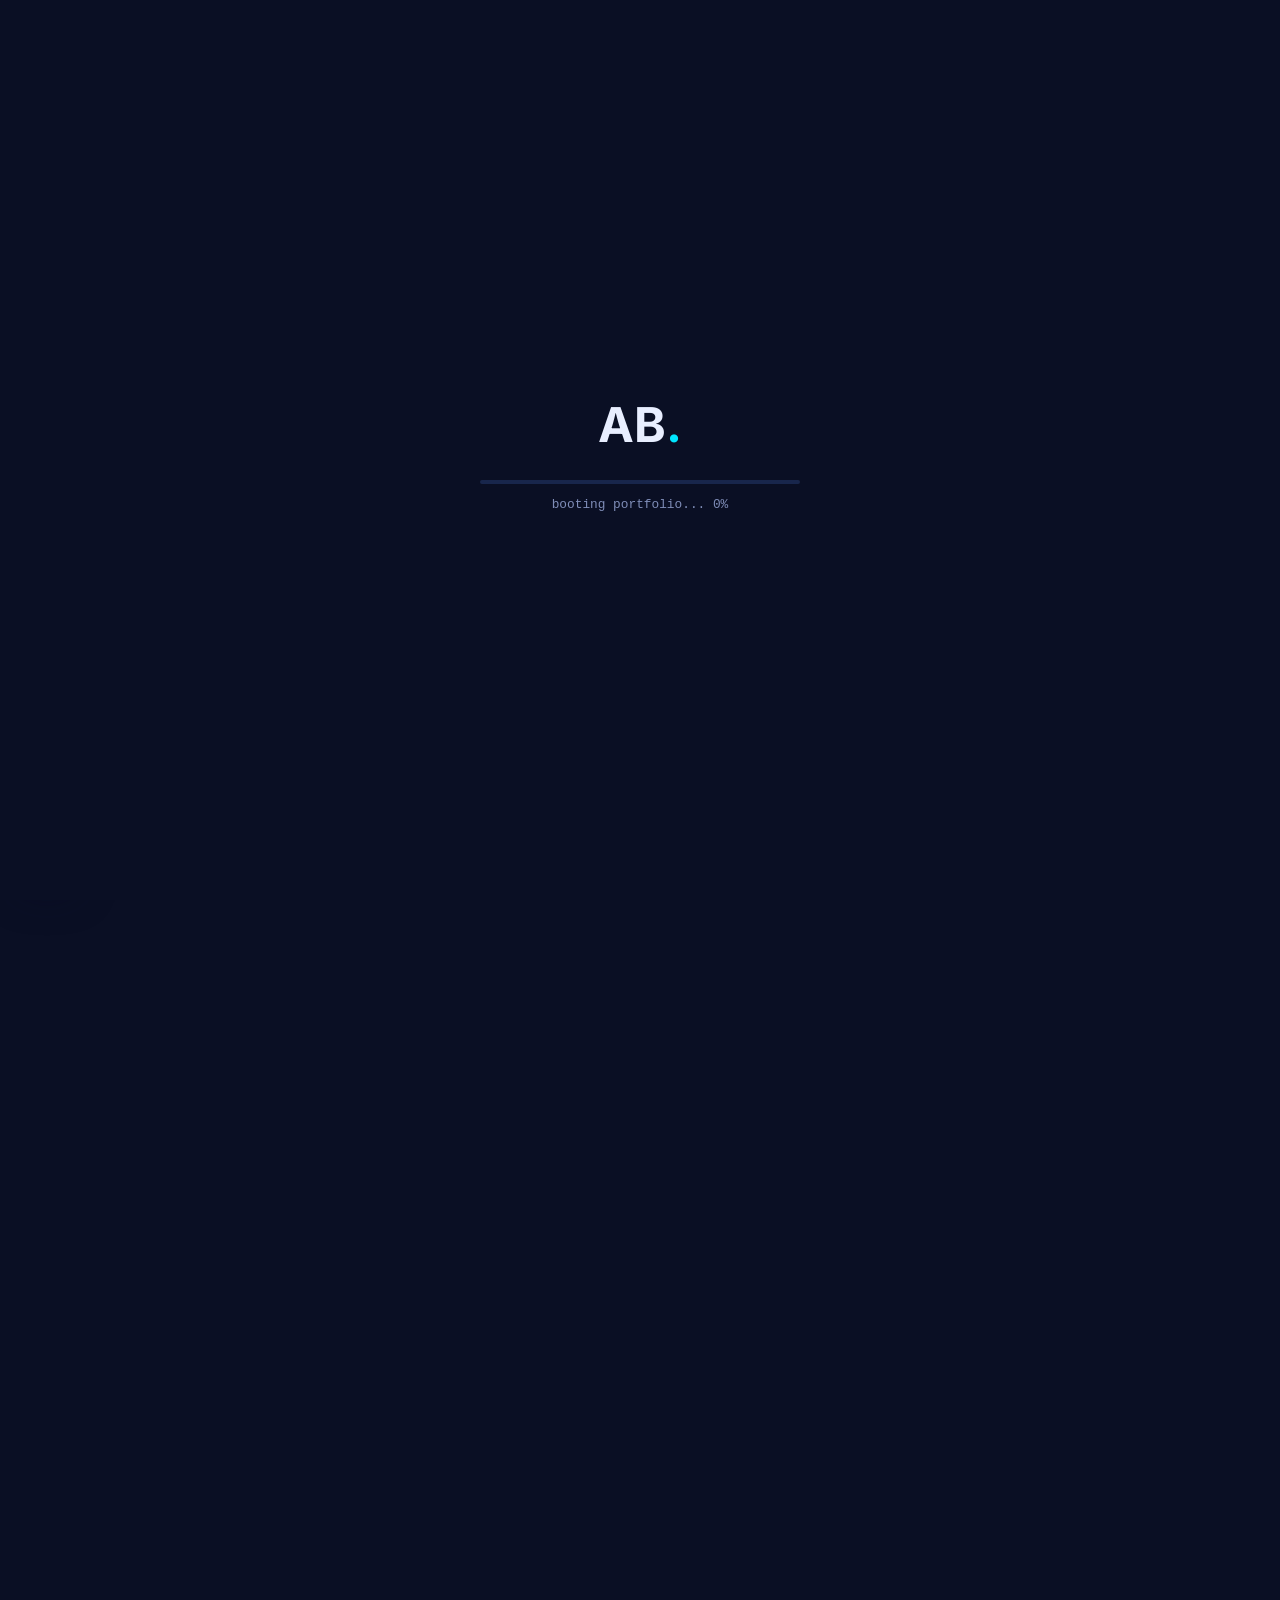
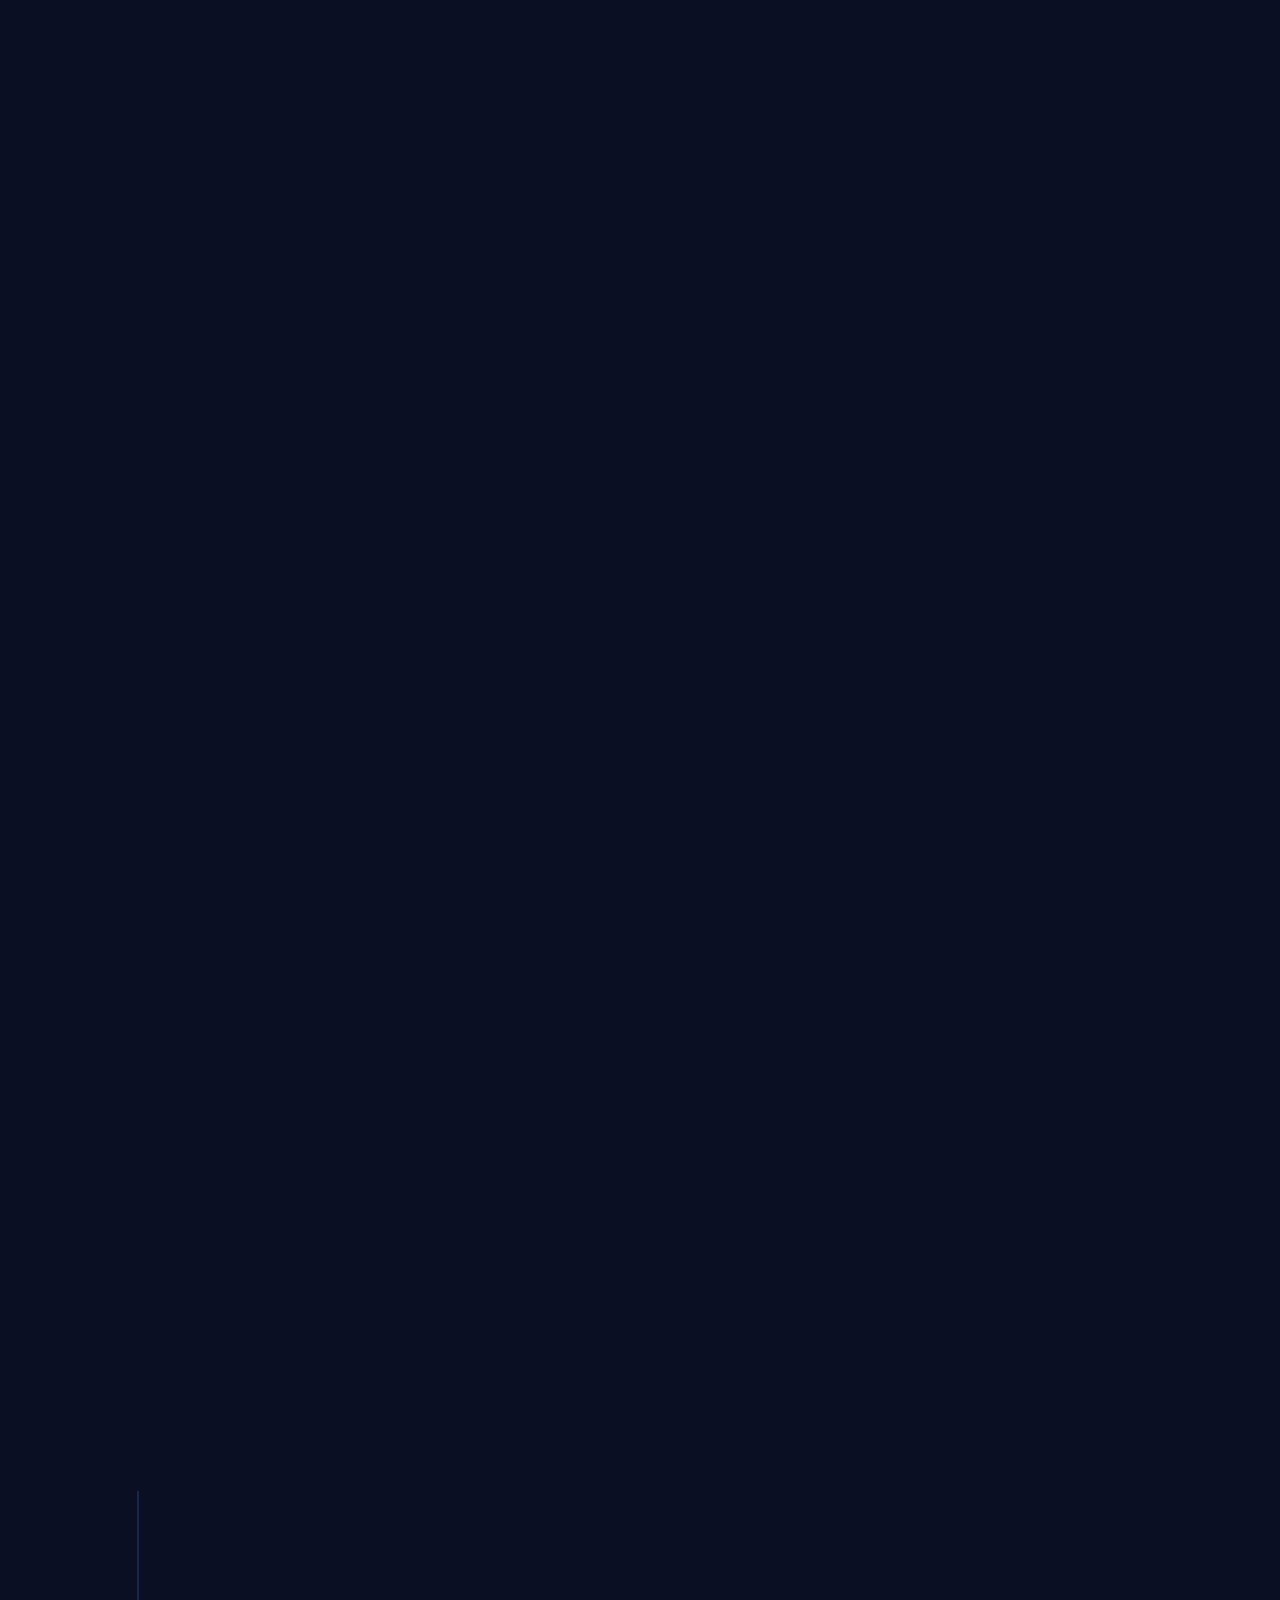
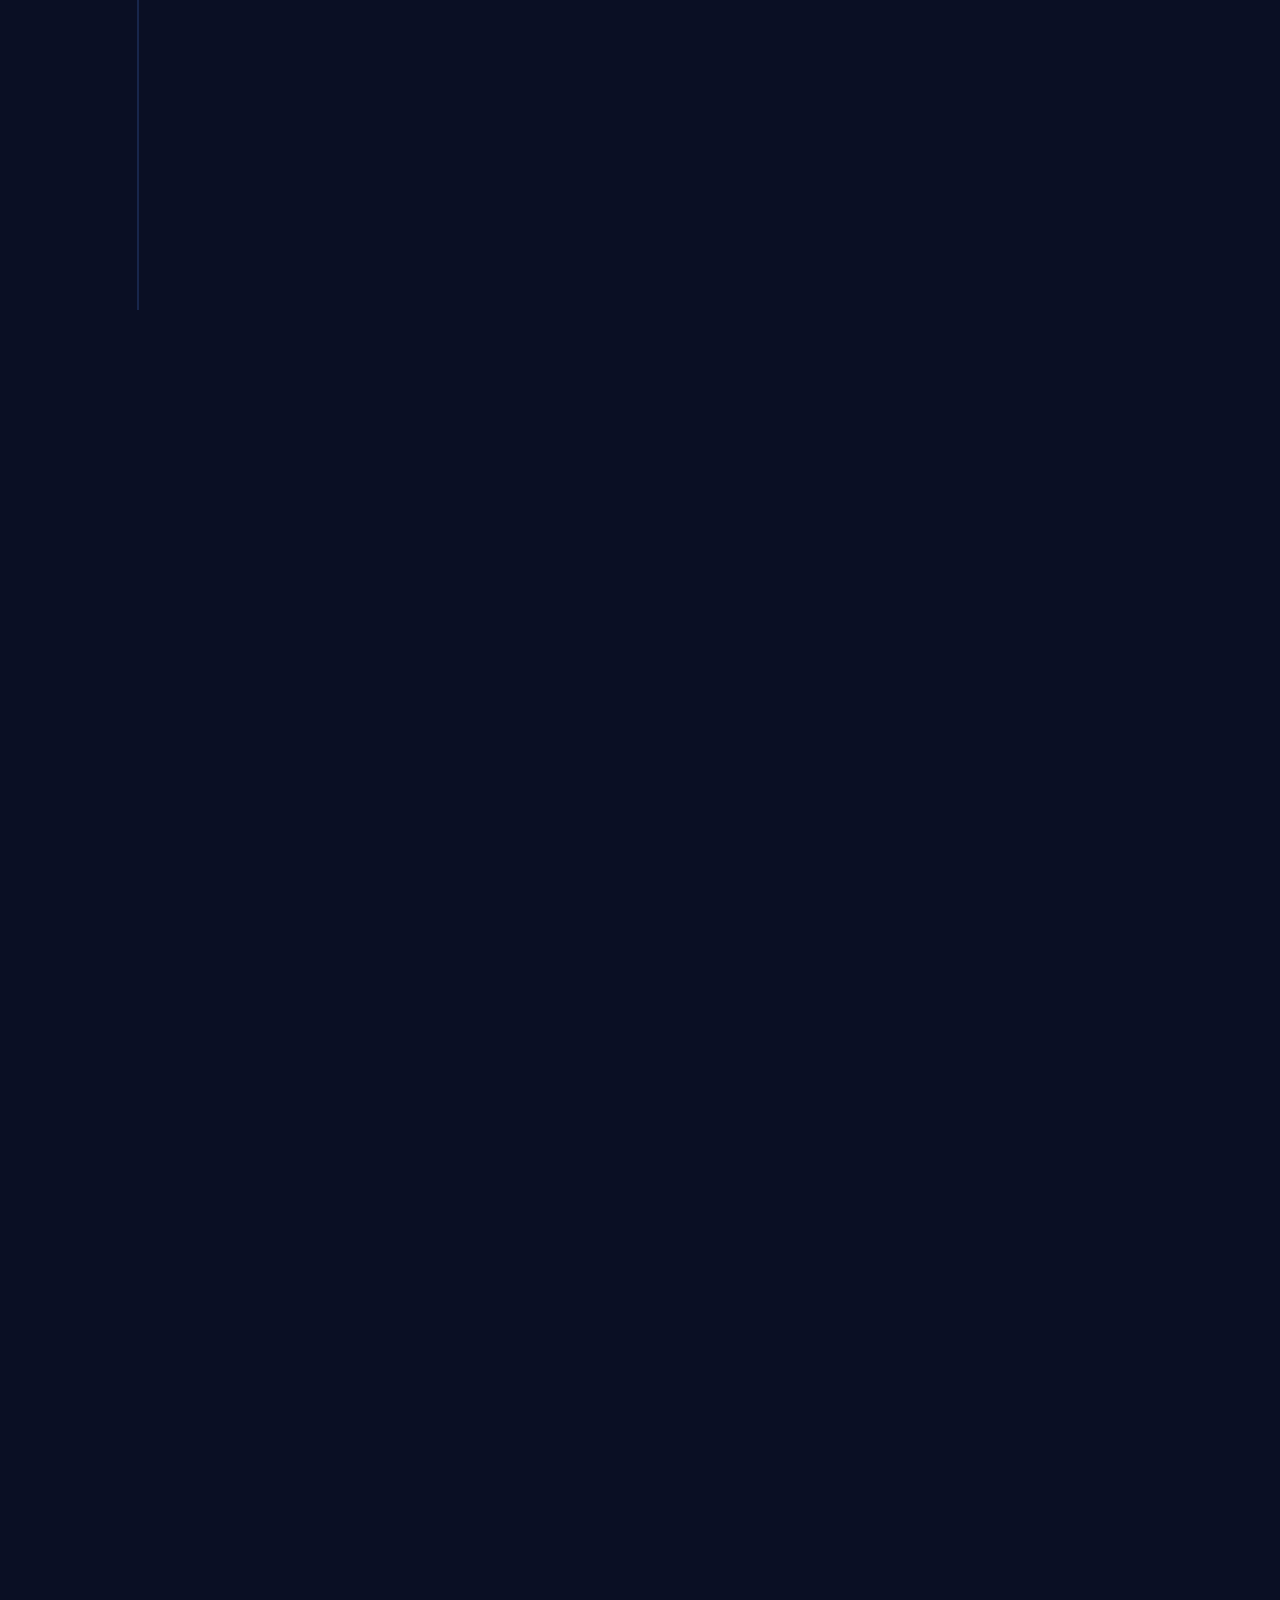
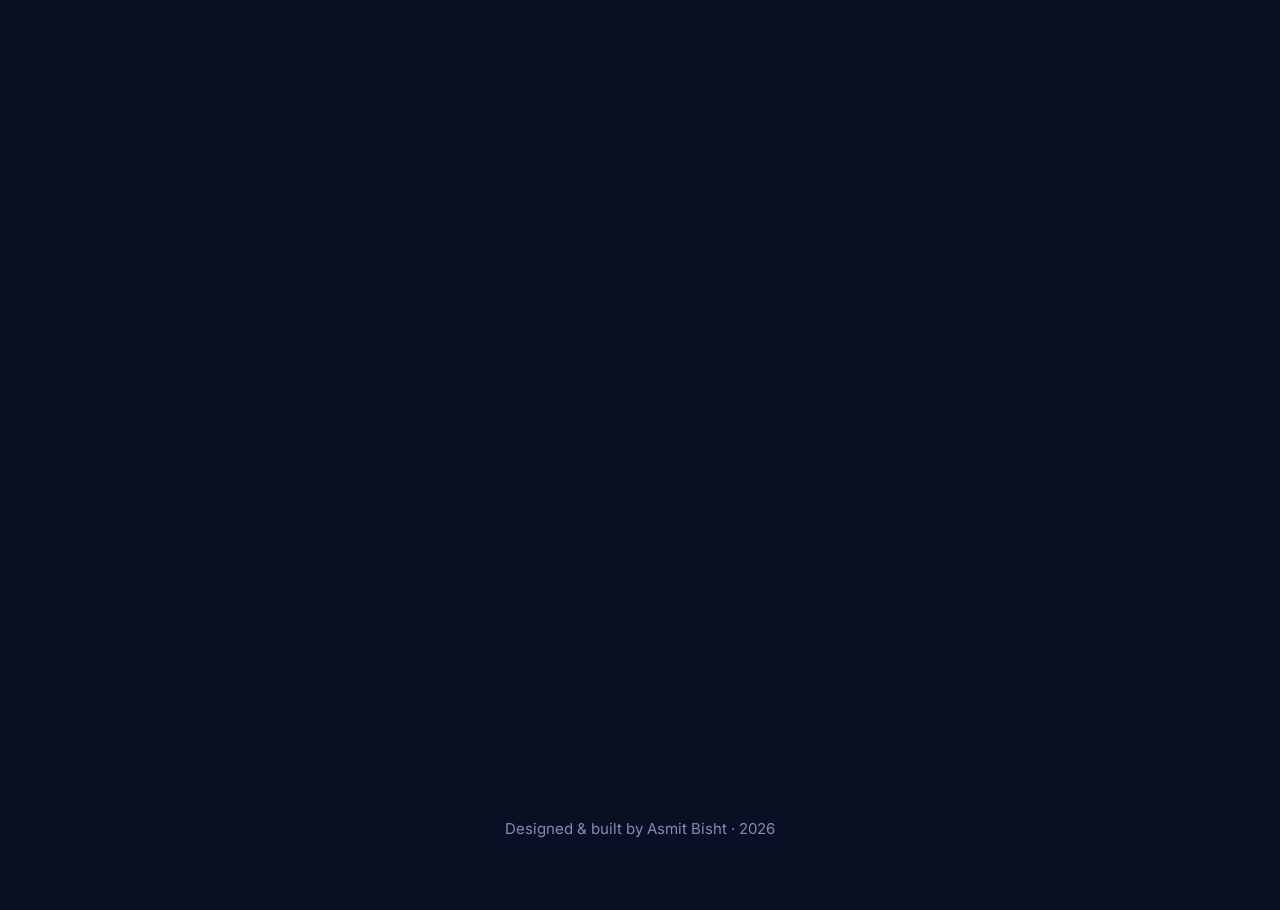
==== commit 58ede09e: "Initial commit - new portfolio" ====
--- a/index.html
+++ b/index.html
@@ -22,6 +22,7 @@
   <link rel="stylesheet" href="fonts.css" />
   <link rel="stylesheet" href="styles.css" />
   <link rel="stylesheet" href="type.css" />
+  <link rel="stylesheet" href="spatial.css" />
   <link rel="stylesheet" href="mobile.css" media="(max-width: 768px)" />
 </head>
 <body class="dark" id="top">
@@ -320,6 +321,7 @@
       document.write('<scr' + 'ipt src="mobile.js"></scr' + 'ipt>');
     } else {
       document.write('<scr' + 'ipt src="script.js"></scr' + 'ipt>');
+      document.write('<scr' + 'ipt src="spatial.js"></scr' + 'ipt>');
       if (window.matchMedia("(max-width: 768px)").matches) {
         /* small phone-sized screen viewing the desktop site on purpose: offer a way back */
         var back = document.createElement("button");
--- a/type.css
+++ b/type.css
@@ -66,33 +66,24 @@
 html:not(.phone-mode) .field input:not(:placeholder-shown) + label,
 html:not(.phone-mode) .field textarea:not(:placeholder-shown) + label { font-size: var(--t-xs); }
 html:not(.phone-mode) .footer { font-size: var(--t-sm); }
-/* tile gradients: each tile gets its own soft accent (set --acc), stronger on hover */
-html:not(.phone-mode) .card { --acc: 92, 142, 255; --g: .14; background: linear-gradient(150deg, rgba(var(--acc), var(--g)) 0%, rgba(var(--acc), 0) 62%), var(--bg-alt); box-shadow: inset 0 1px 0 rgba(var(--acc), .28), var(--shadow); transition: border-color .3s, box-shadow .3s, --g .35s ease; }
-html:not(.phone-mode) .card:hover { --g: .24; border-color: rgba(var(--acc), .6); }
-html:not(.phone-mode) body.light .card { --g: .10; }
-html:not(.phone-mode) body.light .card:hover { --g: .17; }
-html:not(.phone-mode) .project:nth-child(1) { --acc: 92, 142, 255; }
-html:not(.phone-mode) .project:nth-child(2) { --acc: 180, 108, 255; }
-html:not(.phone-mode) .project:nth-child(3) { --acc: 0, 229, 255; }
-html:not(.phone-mode) .project:nth-child(4) { --acc: 61, 220, 151; }
-html:not(.phone-mode) .skill:nth-child(1) { --acc: 92, 142, 255; }
-html:not(.phone-mode) .skill:nth-child(2) { --acc: 0, 229, 255; }
-html:not(.phone-mode) .skill:nth-child(3) { --acc: 61, 220, 151; }
-html:not(.phone-mode) .skill:nth-child(4) { --acc: 180, 108, 255; }
-html:not(.phone-mode) .skill:nth-child(5) { --acc: 255, 120, 170; }
-html:not(.phone-mode) .skill:nth-child(6) { --acc: 255, 184, 77; }
-html:not(.phone-mode) .ach:nth-child(1) { --acc: 255, 184, 77; }
-html:not(.phone-mode) .ach:nth-child(2) { --acc: 255, 120, 170; }
-html:not(.phone-mode) .ach:nth-child(3) { --acc: 0, 229, 255; }
-html:not(.phone-mode) #experience .card { --acc: 0, 229, 255; }
-html:not(.phone-mode) #research .card { --acc: 180, 108, 255; }
-html:not(.phone-mode) #education .card { --acc: 61, 220, 151; }
-html:not(.phone-mode) .repo:nth-child(3n+1) { --acc: 92, 142, 255; }
-html:not(.phone-mode) .repo:nth-child(3n+2) { --acc: 180, 108, 255; }
-html:not(.phone-mode) .repo:nth-child(3n+3) { --acc: 0, 229, 255; }
+/* tile gradients: ONE palette per section, identical on every tile in it, so rows never look uneven.
+   Each palette is two colours (--c1 top-left glow, --c2 bottom-right glow). The glows have a fixed pixel size,
+   so a short card and a tall card look exactly the same. Hover strengthens them. */
+html:not(.phone-mode) .card { --c1: 92, 142, 255; --c2: 180, 108, 255; --acc: var(--c1); --g: .16;
+  background: radial-gradient(circle 300px at 0% 0%, rgba(var(--c1), var(--g)), transparent 72%), radial-gradient(circle 260px at 100% 100%, rgba(var(--c2), calc(var(--g) * .7)), transparent 72%), var(--bg-alt);
+  box-shadow: inset 0 1px 0 rgba(var(--c1), .3), var(--shadow); transition: border-color .3s, box-shadow .3s, --g .35s ease; }
+html:not(.phone-mode) .card:hover { --g: .26; border-color: rgba(var(--c1), .6); }
+html:not(.phone-mode) body.light .card { --g: .11; }
+html:not(.phone-mode) body.light .card:hover { --g: .18; }
+html:not(.phone-mode) #projects .card { --c1: 255, 30, 45; --c2: 150, 15, 40; --tag: 255, 255, 255; --tag-a: .08; --ico: 92, 142, 255; }
+html:not(.phone-mode) #skills .card { --c1: 0, 229, 255; --c2: 92, 142, 255; }
+html:not(.phone-mode) #achievements .card { --c1: 255, 120, 170; --c2: 180, 108, 255; --acc: 255, 184, 77; }
+html:not(.phone-mode) #experience .card { --c1: 0, 229, 255; --c2: 92, 142, 255; }
+html:not(.phone-mode) #education .card { --c1: 61, 220, 151; --c2: 0, 229, 255; }
+html:not(.phone-mode) #research .card { --c1: 180, 108, 255; --c2: 92, 142, 255; }
 html:not(.phone-mode) .project__icon,
 html:not(.phone-mode) .exp__icon,
 html:not(.phone-mode) .skill h3 i,
-html:not(.phone-mode) .ach i { color: rgb(var(--acc)); }
+html:not(.phone-mode) .ach i { color: rgb(var(--ico, var(--acc))); }
 html:not(.phone-mode) .card .pill { color: rgb(var(--acc)); border-color: rgba(var(--acc), .38); }
-html:not(.phone-mode) .card .tags li { background: rgba(var(--acc), .13); }
+html:not(.phone-mode) .card .tags li { background: rgba(var(--tag, var(--acc)), var(--tag-a, .14)); }
--- a/spatial.css
+++ b/spatial.css
@@ -0,0 +1,77 @@
+/* Spatial + neon layer (desktop only): ambient red/blue light, glass cards that float and light up, depth-parallax hero,
+   floating nav capsule. Scoped to html:not(.phone-mode) so the phone UI is untouched. Palette token: --neon (r, g, b). */
+:root { --neon: 255, 30, 45; --neon-tube: 0 0 6px rgba(255, 30, 45, .85), 0 0 18px rgba(255, 30, 45, .55), 0 0 38px rgba(255, 30, 45, .35); --glass: rgba(18, 25, 52, .46); --glass-hi: rgba(255, 255, 255, .14); }
+@property --a { syntax: "<angle>"; inherits: false; initial-value: 0deg; }
+@keyframes spatialIn { from { opacity: 0; transform: perspective(1100px) translate3d(0, 46px, -120px) rotateX(9deg); filter: blur(8px); } to { opacity: 1; transform: none; filter: none; } }
+@keyframes edgeSpin { to { --a: 360deg; } }
+@keyframes ambientDrift { from { transform: translate3d(-2%, 1.5%, 0) scale(1.05); } to { transform: translate3d(2.5%, -2%, 0) scale(1); } }
+@keyframes livePulse { 0%, 100% { box-shadow: 0 0 0 0 rgba(var(--neon), .55); } 60% { box-shadow: 0 0 0 8px rgba(var(--neon), 0); } }
+
+/* ---------- ambient light: a red lamp bottom-left, a blue one top-right (element is created by spatial.js) ---------- */
+html:not(.phone-mode) .ambient { position: fixed; inset: -18%; z-index: -3; pointer-events: none; animation: ambientDrift 26s ease-in-out infinite alternate;
+  background: radial-gradient(50% 42% at 8% 92%, rgba(var(--neon), .27), transparent 70%), radial-gradient(46% 40% at 90% 8%, rgba(92, 142, 255, .2), transparent 70%), radial-gradient(36% 30% at 72% 78%, rgba(180, 108, 255, .13), transparent 70%); }
+html:not(.phone-mode) body.light { --glass: rgba(255, 255, 255, .62); --glass-hi: rgba(255, 255, 255, .95); }
+html:not(.phone-mode) body.light .ambient { opacity: .45; }
+html:not(.phone-mode) .cursor-glow { background: radial-gradient(circle, rgba(var(--neon), .5) 0%, rgba(92, 142, 255, .28) 38%, transparent 66%); opacity: .16; }
+html:not(.phone-mode) .progress { background: linear-gradient(90deg, rgb(var(--neon)), #ff5a3c 40%, #b46cff 72%, #5c8eff); box-shadow: 0 0 12px rgba(var(--neon), .6); }
+html:not(.phone-mode) ::selection { background: rgb(var(--neon)); color: #fff; }
+html:not(.phone-mode) ::-webkit-scrollbar-thumb { background: linear-gradient(rgb(var(--neon)), #8f0f22); }
+/* ---------- neon red accents ---------- */
+html:not(.phone-mode) .hero__hello::before { content: ""; display: inline-block; width: 8px; height: 8px; margin-right: .6rem; border-radius: 50%; vertical-align: middle; background: #ff2a36; box-shadow: 0 0 10px 2px rgba(var(--neon), .8); animation: livePulse 2s ease-out infinite; }
+html:not(.phone-mode) .hero__title .grad { background-image: linear-gradient(90deg, #5c8eff, #00e5ff, #b46cff, rgb(var(--neon)), #5c8eff); }
+html:not(.phone-mode) .btn--primary { background: linear-gradient(120deg, #ff1e2d, #ff3b3b 55%, #ff5a2d); box-shadow: 0 10px 36px -8px rgba(var(--neon), .75), 0 0 22px -6px rgba(var(--neon), .6), inset 0 1px 0 rgba(255, 255, 255, .3); }
+html:not(.phone-mode) .btn--outline { border-color: rgba(var(--neon), .6); }
+html:not(.phone-mode) .btn--outline::before { background: rgb(var(--neon)); }
+html:not(.phone-mode) .stat__pre { color: #ff4d55; text-shadow: var(--neon-tube); }
+html:not(.phone-mode) .section__title .mono { color: #ff4d55; text-shadow: var(--neon-tube); }
+html:not(.phone-mode) .tags li:hover { background: rgb(var(--neon)); color: #fff; }
+html:not(.phone-mode) .marquee__track span:hover { color: rgb(var(--neon)); }
+html:not(.phone-mode) .to-top { background: linear-gradient(120deg, #ff1e2d, #ff4a3d); box-shadow: 0 12px 30px -8px rgba(var(--neon), .7); }
+html:not(.phone-mode) .term-fab:hover { border-color: rgb(var(--neon)); box-shadow: 0 0 24px -4px rgba(var(--neon), .6); }
+/* ---------- spatial hero: glass chips and rings at different depths, moved by the mouse (vars set on .hero by spatial.js) ---------- */
+html:not(.phone-mode) .hero__visual { position: relative; }
+html:not(.phone-mode) .hero__visual::before { content: ""; position: absolute; width: 130%; aspect-ratio: 1; left: 50%; top: 50%; transform: translate(-50%, -50%); z-index: -1; pointer-events: none; background: radial-gradient(circle, rgba(var(--neon), .3), rgba(92, 142, 255, .13) 46%, transparent 68%); filter: blur(34px); }
+html:not(.phone-mode) .photo__ring { border-color: rgba(92, 142, 255, .7); translate: calc(var(--px, 0) * -8px) calc(var(--py, 0) * -6px); }
+html:not(.phone-mode) .photo__ring--2 { border-color: rgba(var(--neon), .95); filter: drop-shadow(0 0 5px rgba(var(--neon), .85)); translate: calc(var(--px, 0) * -15px) calc(var(--py, 0) * -11px); }
+html:not(.phone-mode) .flip { box-shadow: 0 0 0 1px rgba(255, 255, 255, .12), 0 0 54px -4px rgba(var(--neon), .5), 0 30px 60px -24px rgba(0, 0, 0, .7); translate: calc(var(--px, 0) * 10px) calc(var(--py, 0) * 8px); }
+html:not(.phone-mode) .flip:hover { box-shadow: 0 0 0 1px rgba(255, 255, 255, .18), 0 0 64px -4px rgba(var(--neon), .6), 0 30px 60px -24px rgba(0, 0, 0, .7); }
+html:not(.phone-mode) .chip { background: var(--glass); -webkit-backdrop-filter: blur(16px) saturate(1.4); backdrop-filter: blur(16px) saturate(1.4); border-color: rgba(255, 255, 255, .12); box-shadow: inset 0 1px 0 var(--glass-hi), 0 14px 30px -12px rgba(0, 0, 0, .6); }
+html:not(.phone-mode) .chip--1 { translate: calc(var(--px, 0) * 28px) calc(var(--py, 0) * 18px); }
+html:not(.phone-mode) .chip--2 { translate: calc(var(--px, 0) * 20px) calc(var(--py, 0) * 26px); }
+html:not(.phone-mode) .chip--3 { translate: calc(var(--px, 0) * 34px) calc(var(--py, 0) * 20px); }
+html:not(.phone-mode) .chip--4 { translate: calc(var(--px, 0) * 24px) calc(var(--py, 0) * 30px); }
+html:not(.phone-mode) .hero__text { translate: calc(var(--px, 0) * -5px) calc(var(--py, 0) * -4px); }
+/* ---------- spatial cards: frosted glass that floats, lights up on hover, with a travelling neon edge ---------- */
+html:not(.phone-mode) .card { -webkit-backdrop-filter: blur(18px) saturate(1.5); backdrop-filter: blur(18px) saturate(1.5); border-color: rgba(255, 255, 255, .09);
+  background: radial-gradient(circle 300px at 0% 0%, rgba(var(--c1), var(--g)), transparent 72%), radial-gradient(circle 260px at 100% 100%, rgba(var(--c2), calc(var(--g) * .7)), transparent 72%), var(--glass);
+  box-shadow: inset 0 1px 0 var(--glass-hi), inset 0 0 0 1px rgba(255, 255, 255, .03), 0 28px 50px -26px rgba(0, 0, 0, .7), 0 18px 46px -28px rgba(var(--c1), .55); }
+html:not(.phone-mode) .card:hover { border-color: rgba(var(--neon), .45); box-shadow: inset 0 1px 0 rgba(255, 255, 255, .22), 0 40px 70px -26px rgba(0, 0, 0, .75), 0 22px 60px -22px rgba(var(--neon), .6); }
+html:not(.phone-mode) .card::after { content: ""; position: absolute; inset: 0; border-radius: inherit; padding: 1px; pointer-events: none; opacity: 0; transition: opacity .4s;
+  background: conic-gradient(from var(--a), transparent 0 58%, rgba(var(--neon), .35) 72%, rgba(var(--neon), .95) 90%, #ffb3b3 97%, #fff 100%);
+  -webkit-mask: linear-gradient(#000 0 0) content-box, linear-gradient(#000 0 0); -webkit-mask-composite: xor; mask-composite: exclude;
+  animation: edgeSpin 4.5s linear infinite paused; }
+html:not(.phone-mode) .card:hover::after { opacity: 1; animation-play-state: running; }
+html:not(.phone-mode) body.light .card { border-color: rgba(15, 27, 61, .1); box-shadow: inset 0 1px 0 var(--glass-hi), 0 24px 44px -26px rgba(40, 60, 120, .35), 0 16px 40px -28px rgba(var(--c1), .4); }
+/* ---------- sections enter from depth (plays once; the tilt on hover keeps working because the animation does not fill forwards) ---------- */
+html:not(.phone-mode) .reveal { transform: none; filter: none; }
+html:not(.phone-mode) .reveal.visible { animation: spatialIn .95s cubic-bezier(.2, .7, .2, 1) var(--d, 0s) backwards; }
+/* ---------- floating glass navigation capsule (desktop widths only; the mobile drawer keeps its own look) ---------- */
+@media (min-width: 961px) {
+  html:not(.phone-mode) .header { padding-top: 1rem; pointer-events: none; }
+  html:not(.phone-mode) .header > * { pointer-events: auto; }
+  html:not(.phone-mode) .header.scrolled { background: transparent; box-shadow: none; -webkit-backdrop-filter: none; backdrop-filter: none; padding: 1rem 4vw .9rem; }
+  html:not(.phone-mode) .nav { background: var(--glass); -webkit-backdrop-filter: blur(22px) saturate(1.5); backdrop-filter: blur(22px) saturate(1.5); border: 1px solid rgba(255, 255, 255, .1); border-radius: 999px; padding: .3rem .4rem; box-shadow: inset 0 1px 0 var(--glass-hi), 0 16px 40px -14px rgba(0, 0, 0, .6), 0 0 40px -12px rgba(var(--neon), .25); }
+  html:not(.phone-mode) .logo { padding: .35rem .85rem; border-radius: 999px; background: var(--glass); -webkit-backdrop-filter: blur(22px) saturate(1.5); backdrop-filter: blur(22px) saturate(1.5); border: 1px solid rgba(255, 255, 255, .1); box-shadow: inset 0 1px 0 var(--glass-hi), 0 16px 40px -14px rgba(0, 0, 0, .6); }
+  html:not(.phone-mode) .nav__list { gap: .1rem; }
+  html:not(.phone-mode) .nav__link { padding: .5rem 1rem; border-radius: 999px; transition: color .25s, background .25s, box-shadow .25s; }
+  html:not(.phone-mode) .nav__link::after { display: none; }
+  html:not(.phone-mode) .nav__link:hover { background: rgba(255, 255, 255, .07); }
+  html:not(.phone-mode) .nav__link.active { color: #fff; background: rgba(var(--neon), .2); box-shadow: inset 0 0 0 1px rgba(var(--neon), .6), 0 0 20px -3px rgba(var(--neon), .75); }
+  html:not(.phone-mode) body.light .nav__link.active { color: var(--fg-strong); }
+}
+@media (prefers-reduced-motion: reduce) {
+  html:not(.phone-mode) .ambient,
+  html:not(.phone-mode) .hero__hello::before,
+  html:not(.phone-mode) .card::after { animation: none; }
+  html:not(.phone-mode) .reveal.visible { animation: none; }
+}
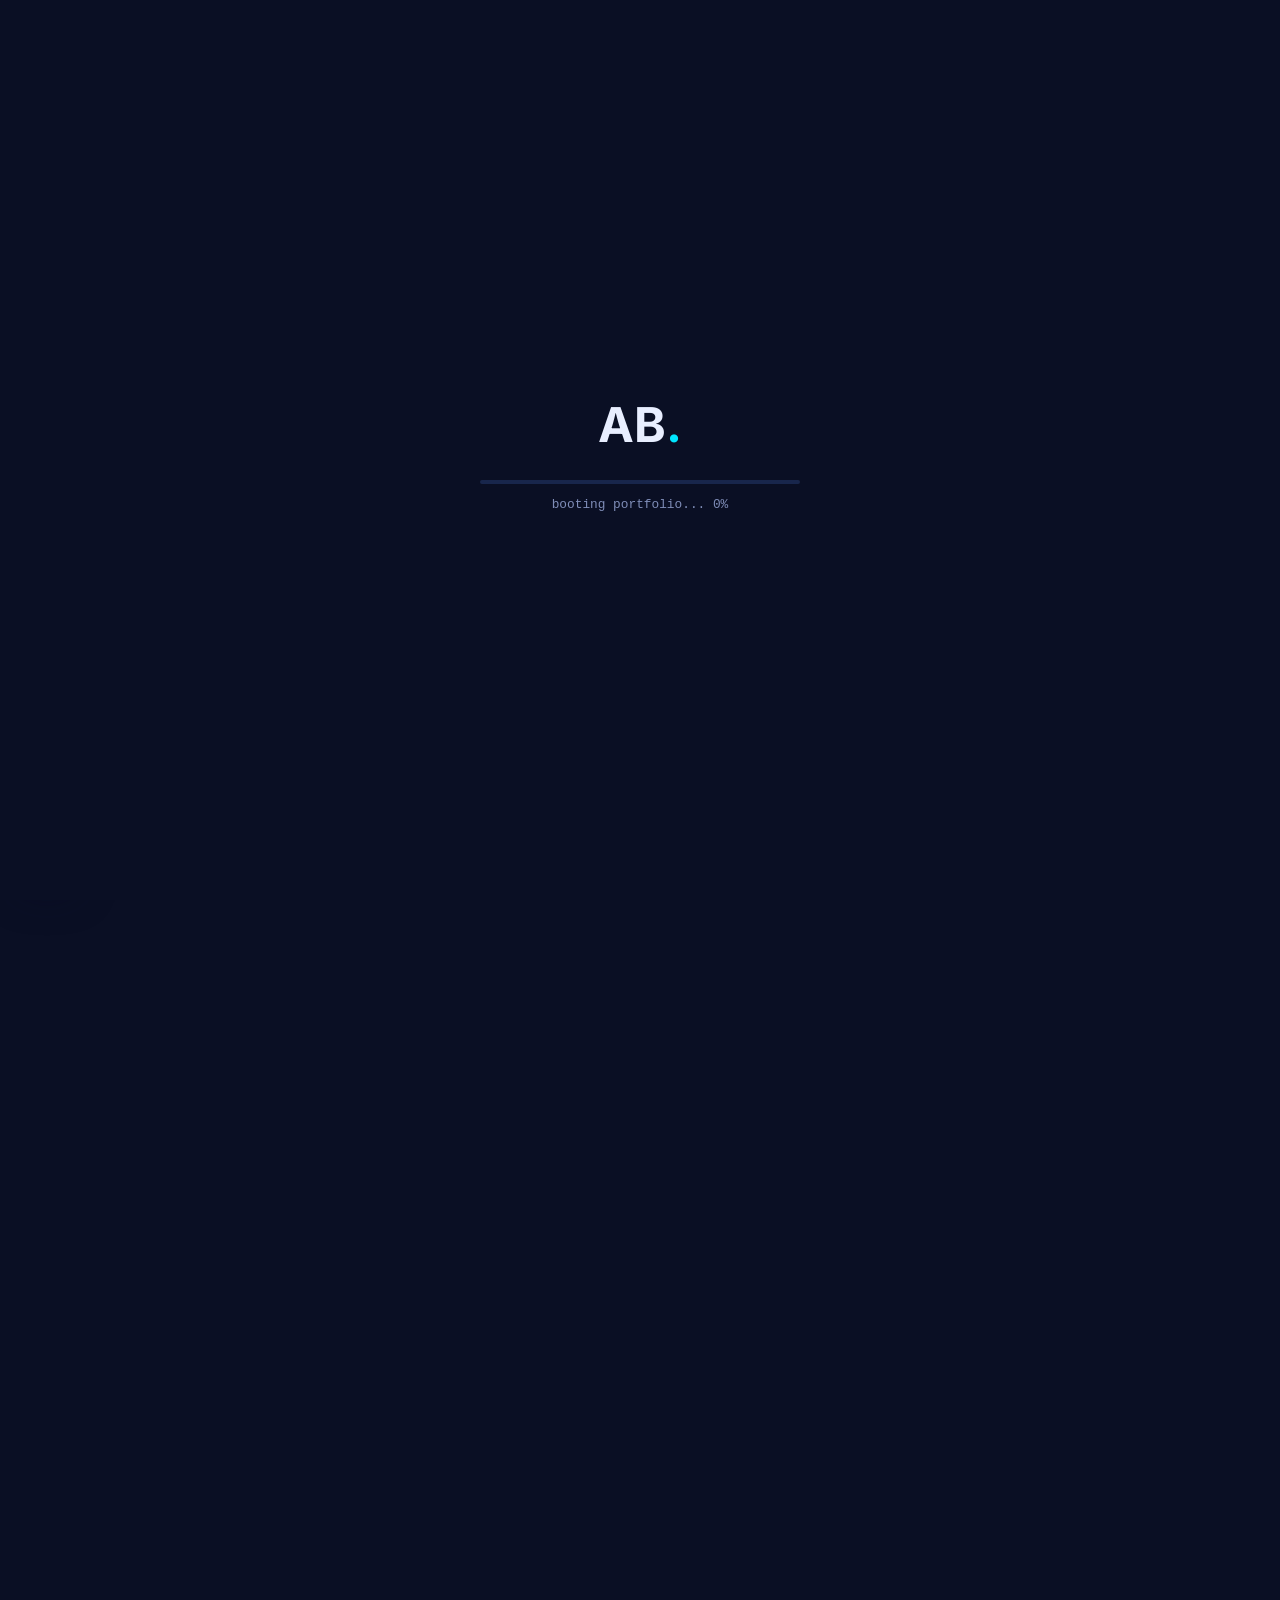
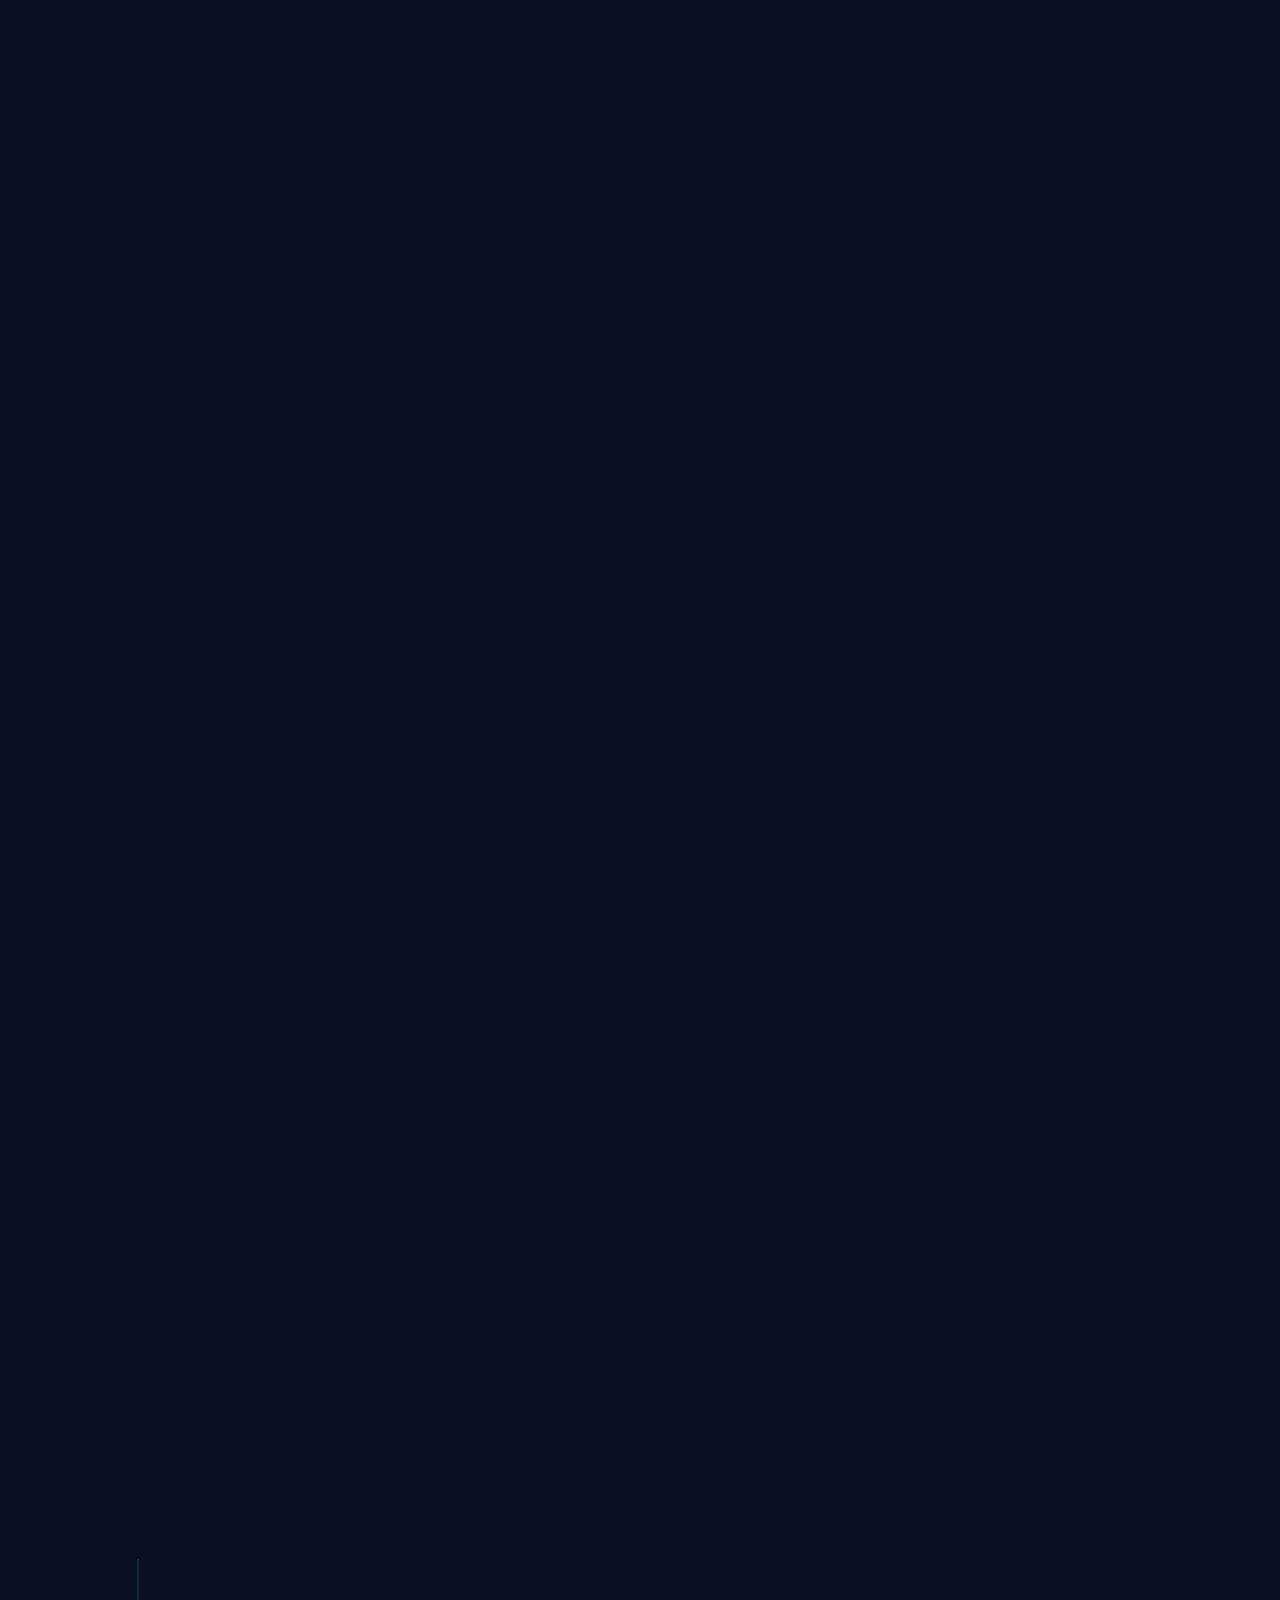
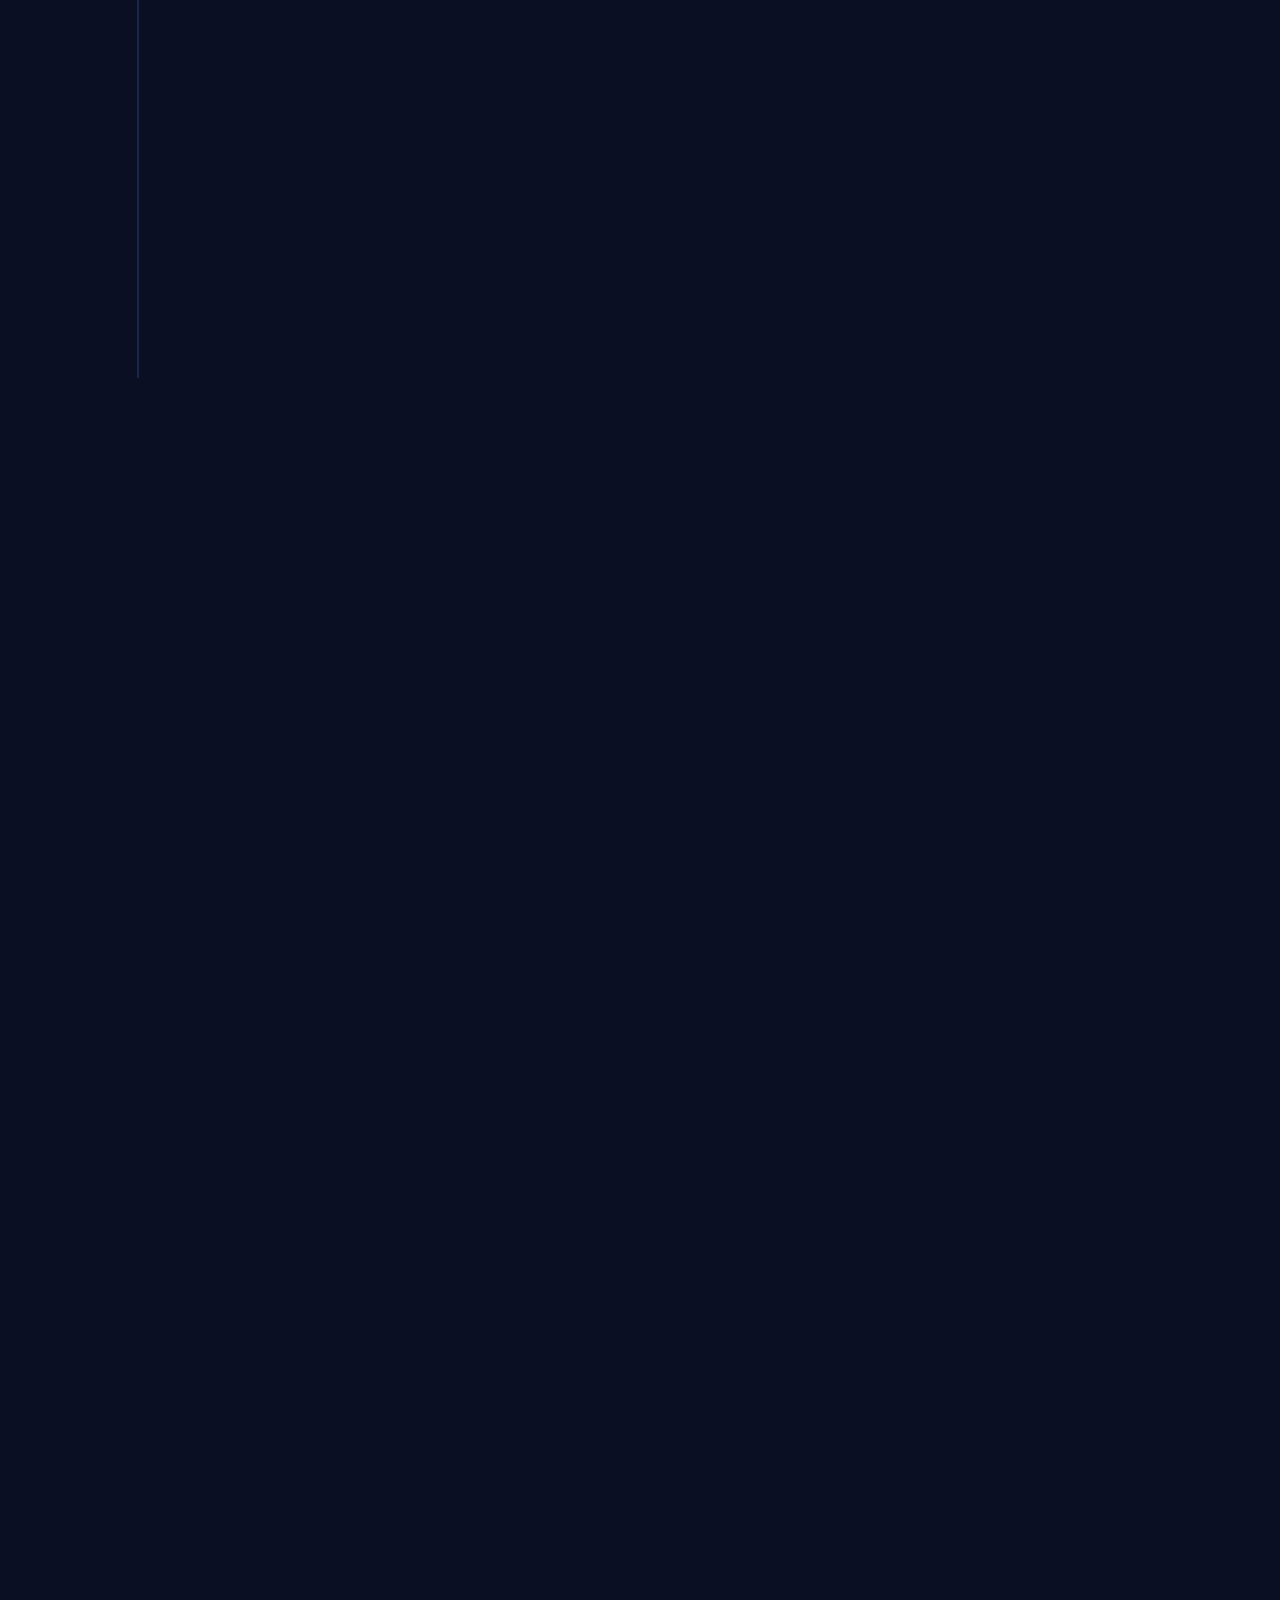
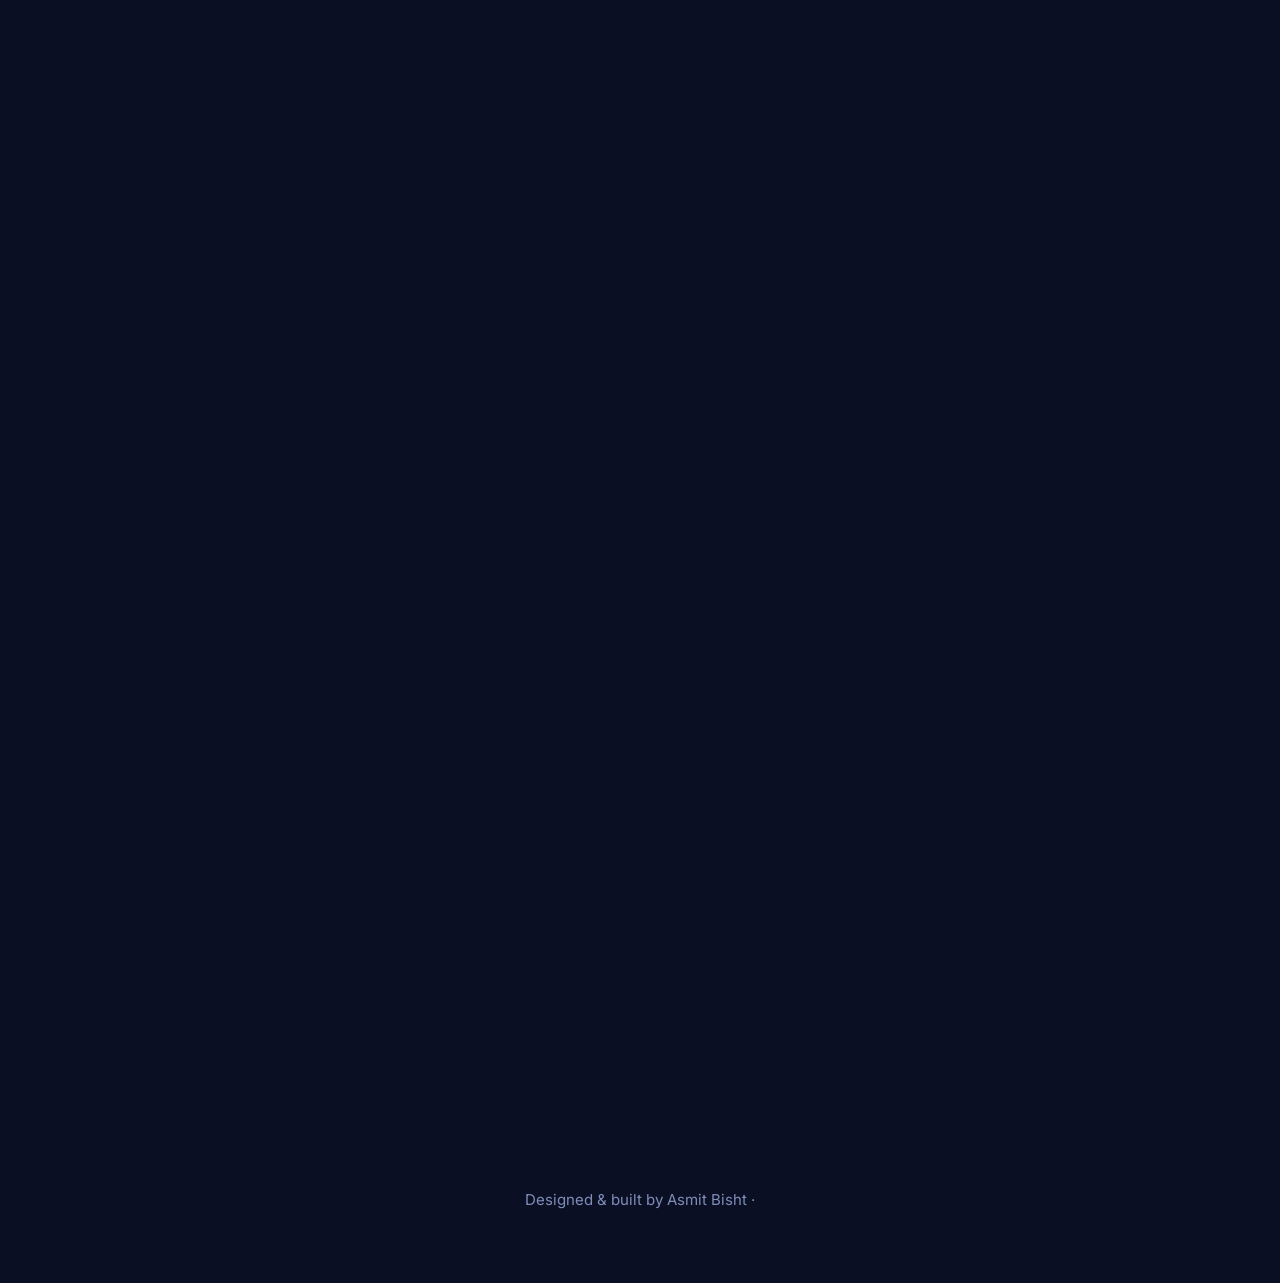
==== commit 6859eb53: "Update gallery and enhance mobile responsiveness with new images" ====
--- a/index.html
+++ b/index.html
@@ -125,7 +125,7 @@
       <h2 class="section__title reveal"><span class="mono">02.</span> Projects</h2>
       <div class="grid grid--2">
 
-        <article class="card project reveal tilt">
+        <article class="card project reveal tilt" data-project-id="smart-traffic">
           <div class="project__top">
             <i class="fas fa-traffic-light project__icon"></i>
             <span class="pill">Personal Project</span>
@@ -136,7 +136,7 @@
           <a href="https://github.com/Asmitcod/SmartTraffic.git" target="_blank" rel="noopener" class="project__link"><i class="fab fa-github"></i> Source</a>
         </article>
 
-        <article class="card project reveal tilt">
+        <article class="card project reveal tilt" data-project-id="aquajeevan">
           <div class="project__top">
             <i class="fas fa-droplet project__icon"></i>
             <span class="pill">Smart India Hackathon 2025</span>
@@ -146,7 +146,7 @@
           <ul class="tags"><li>AI/ML</li><li>IoT</li><li>Supabase</li><li>Python</li></ul>
         </article>
 
-        <article class="card project reveal tilt">
+        <article class="card project reveal tilt" data-project-id="edumadad">
           <div class="project__top">
             <i class="fas fa-graduation-cap project__icon"></i>
             <span class="pill">Devshouse 2025</span>
@@ -157,7 +157,7 @@
           <a href="https://github.com/Asmitcod/EduMadad.git" target="_blank" rel="noopener" class="project__link"><i class="fab fa-github"></i> Source</a>
         </article>
 
-        <article class="card project reveal tilt">
+        <article class="card project reveal tilt" data-project-id="aqi-monitor">
           <div class="project__top">
             <i class="fas fa-wind project__icon"></i>
             <span class="pill">Hardware + Data</span>
@@ -170,30 +170,98 @@
 
       </div>
     
-      <div class="gh reveal" id="gh" hidden>
+      <div class="gh reveal" id="gh">
         <h3 class="gh__title"><i class="fab fa-github"></i> Latest from GitHub
           <a href="https://github.com/Asmitcod?tab=repositories" target="_blank" rel="noopener">View all &rarr;</a>
         </h3>
-        <div class="grid grid--3" id="gh-grid"></div>
+        <ol class="gh__history mono" id="gh-history" aria-label="Latest GitHub commits"></ol>
+        <p class="gh__status" id="gh-status" role="status" aria-live="polite">Loading GitHub history...</p>
       </div>
     </section>
 
     <!-- SKILLS -->
     <section class="section" id="skills">
       <h2 class="section__title reveal"><span class="mono">03.</span> Skills</h2>
-      <div class="grid grid--3">
-        <div class="card skill reveal tilt"><h3><i class="fas fa-code"></i> Languages</h3><ul class="tags"><li>Python</li><li>Java</li><li>C</li><li>C++</li><li>SQL</li><li>Bash</li></ul></div>
-        <div class="card skill reveal tilt"><h3><i class="fas fa-globe"></i> Full Stack &amp; Web</h3><ul class="tags"><li>Flask</li><li>Socket.IO</li><li>REST APIs</li><li>HTML5</li><li>CSS3</li><li>Responsive UI</li></ul></div>
-        <div class="card skill reveal tilt"><h3><i class="fas fa-database"></i> Databases &amp; Analysis</h3><ul class="tags"><li>PostgreSQL</li><li>AWS DynamoDB</li><li>Schema Design</li><li>Data Preprocessing</li><li>Data Analysis</li><li>Data Visualization</li></ul></div>
-        <div class="card skill reveal tilt"><h3><i class="fas fa-cloud"></i> Cloud &amp; Tools</h3><ul class="tags"><li>AWS</li><li>Git</li><li>GitHub</li><li>Git Bash</li><li>Bash Scripting</li></ul></div>
-        <div class="card skill reveal tilt"><h3><i class="fas fa-brain"></i> AI &amp; ML</h3><ul class="tags"><li>Machine Learning</li><li>Reinforcement Learning</li><li>Agentic AI</li><li>ML Inference</li></ul></div>
-        <div class="card skill reveal tilt"><h3><i class="fas fa-microchip"></i> Robotics &amp; IoT</h3><ul class="tags"><li>ROS</li><li>Raspberry Pi</li><li>Sensor Integration</li></ul></div>
-      </div>
-      <div class="marquee reveal" aria-hidden="true">
-        <div class="marquee__track">
-          <span>Python</span><span>SQL</span><span>PostgreSQL</span><span>Flask</span><span>REST APIs</span><span>AWS DynamoDB</span><span>Machine Learning</span><span>Reinforcement Learning</span><span>ROS</span><span>Raspberry Pi</span><span>Data Analysis</span>
-          <span>Python</span><span>SQL</span><span>PostgreSQL</span><span>Flask</span><span>REST APIs</span><span>AWS DynamoDB</span><span>Machine Learning</span><span>Reinforcement Learning</span><span>ROS</span><span>Raspberry Pi</span><span>Data Analysis</span>
-        </div>
+      <p class="constellation__hint reveal">A few things I like building with. Pick a skill to see it in action.</p>
+      <div class="skill-clusters" id="skill-constellation">
+        <article class="card skill-cluster reveal">
+          <div class="skill-cluster__head"><div><span class="skill-cluster__eyebrow">01 / foundation</span><h3>Languages</h3><p>The building blocks</p></div><i class="fas fa-code"></i></div>
+          <div class="skill-cluster__network">
+            <svg class="constellation__lines" aria-hidden="true"></svg>
+            <div class="constellation__nodes">
+              <button class="skill-node" type="button" data-skill="Python" data-projects="smart-traffic aquajeevan aqi-monitor"><span>Python</span></button>
+              <button class="skill-node" type="button" data-skill="Java" data-projects=""><span>Java</span></button>
+              <button class="skill-node" type="button" data-skill="C" data-projects=""><span>C</span></button>
+              <button class="skill-node" type="button" data-skill="C++" data-projects=""><span>C++</span></button>
+              <button class="skill-node" type="button" data-skill="SQL" data-projects="edumadad"><span>SQL</span></button>
+              <button class="skill-node" type="button" data-skill="Bash" data-projects=""><span>Bash</span></button>
+            </div>
+          </div>
+        </article>
+        <article class="card skill-cluster reveal">
+          <div class="skill-cluster__head"><div><span class="skill-cluster__eyebrow">02 / intelligence</span><h3>AI &amp; ML</h3><p>Learning, reasoning, inference</p></div><i class="fas fa-brain"></i></div>
+          <div class="skill-cluster__network">
+            <svg class="constellation__lines" aria-hidden="true"></svg>
+            <div class="constellation__nodes">
+              <button class="skill-node" type="button" data-skill="Machine Learning" data-projects="aquajeevan smart-traffic"><span>Machine Learning</span></button>
+              <button class="skill-node" type="button" data-skill="Reinforcement Learning" data-projects="smart-traffic"><span>Reinforcement Learning</span></button>
+              <button class="skill-node" type="button" data-skill="Agentic AI" data-projects=""><span>Agentic AI</span></button>
+              <button class="skill-node" type="button" data-skill="ML Inference" data-projects="aquajeevan"><span>ML Inference</span></button>
+            </div>
+          </div>
+        </article>
+        <article class="card skill-cluster reveal">
+          <div class="skill-cluster__head"><div><span class="skill-cluster__eyebrow">03 / interface</span><h3>Web development</h3><p>From endpoint to experience</p></div><i class="fas fa-globe"></i></div>
+          <div class="skill-cluster__network">
+            <svg class="constellation__lines" aria-hidden="true"></svg>
+            <div class="constellation__nodes">
+              <button class="skill-node" type="button" data-skill="Flask" data-projects="smart-traffic"><span>Flask</span></button>
+              <button class="skill-node" type="button" data-skill="Socket.IO" data-projects="smart-traffic"><span>Socket.IO</span></button>
+              <button class="skill-node" type="button" data-skill="REST APIs" data-projects=""><span>REST APIs</span></button>
+              <button class="skill-node" type="button" data-skill="HTML5" data-projects="edumadad"><span>HTML5</span></button>
+              <button class="skill-node" type="button" data-skill="CSS3" data-projects="edumadad"><span>CSS3</span></button>
+              <button class="skill-node" type="button" data-skill="Responsive UI" data-projects="edumadad"><span>Responsive UI</span></button>
+            </div>
+          </div>
+        </article>
+        <article class="card skill-cluster reveal">
+          <div class="skill-cluster__head"><div><span class="skill-cluster__eyebrow">04 / insight</span><h3>Data &amp; storage</h3><p>Making information useful</p></div><i class="fas fa-database"></i></div>
+          <div class="skill-cluster__network">
+            <svg class="constellation__lines" aria-hidden="true"></svg>
+            <div class="constellation__nodes">
+              <button class="skill-node" type="button" data-skill="PostgreSQL" data-projects="edumadad"><span>PostgreSQL</span></button>
+              <button class="skill-node" type="button" data-skill="AWS DynamoDB" data-projects=""><span>AWS DynamoDB</span></button>
+              <button class="skill-node" type="button" data-skill="Schema Design" data-projects="aquajeevan edumadad"><span>Schema Design</span></button>
+              <button class="skill-node" type="button" data-skill="Data Preprocessing" data-projects="aquajeevan aqi-monitor"><span>Data Preprocessing</span></button>
+              <button class="skill-node" type="button" data-skill="Data Analysis" data-projects="aqi-monitor"><span>Data Analysis</span></button>
+              <button class="skill-node" type="button" data-skill="Data Visualization" data-projects="aqi-monitor"><span>Data Visualization</span></button>
+            </div>
+          </div>
+        </article>
+        <article class="card skill-cluster reveal">
+          <div class="skill-cluster__head"><div><span class="skill-cluster__eyebrow">05 / infrastructure</span><h3>Cloud &amp; workflow</h3><p>Tools that keep things moving</p></div><i class="fas fa-cloud"></i></div>
+          <div class="skill-cluster__network">
+            <svg class="constellation__lines" aria-hidden="true"></svg>
+            <div class="constellation__nodes">
+              <button class="skill-node" type="button" data-skill="AWS" data-projects=""><span>AWS</span></button>
+              <button class="skill-node" type="button" data-skill="Git" data-projects=""><span>Git</span></button>
+              <button class="skill-node" type="button" data-skill="GitHub" data-projects=""><span>GitHub</span></button>
+              <button class="skill-node" type="button" data-skill="Git Bash" data-projects=""><span>Git Bash</span></button>
+              <button class="skill-node" type="button" data-skill="Bash Scripting" data-projects=""><span>Bash Scripting</span></button>
+            </div>
+          </div>
+        </article>
+        <article class="card skill-cluster reveal">
+          <div class="skill-cluster__head"><div><span class="skill-cluster__eyebrow">06 / real world</span><h3>Robotics &amp; IoT</h3><p>Software meets the physical world</p></div><i class="fas fa-microchip"></i></div>
+          <div class="skill-cluster__network">
+            <svg class="constellation__lines" aria-hidden="true"></svg>
+            <div class="constellation__nodes">
+              <button class="skill-node" type="button" data-skill="ROS" data-projects="aquajeevan"><span>ROS</span></button>
+              <button class="skill-node" type="button" data-skill="Raspberry Pi" data-projects=""><span>Raspberry Pi</span></button>
+              <button class="skill-node" type="button" data-skill="Sensor Integration" data-projects="aquajeevan aqi-monitor"><span>Sensor Integration</span></button>
+            </div>
+          </div>
+        </article>
       </div>
     </section>
 
@@ -258,10 +326,26 @@
     <!-- BEYOND CODE -->
     <section class="section" id="beyond-code">
       <h2 class="section__title reveal"><span class="mono">07.</span> Beyond Code</h2>
-      <p class="section__desc reveal">Tech is my passion, but creativity fuels my soul. Here&rsquo;s a glimpse beyond the lines of code.</p>
-      <div class="grid grid--2">
-        <div class="card reveal tilt"><h3>📷 Photography</h3><p>Check out my photography journey on Instagram.</p><a href="https://www.instagram.com/pixels.in3d_vitc" target="_blank" rel="noopener" class="btn btn--outline magnetic"><span>Visit Instagram</span></a></div>
-        <div class="card reveal tilt"><h3>🖼️ Photo Gallery</h3><p>Explore my collection of captured moments.</p><a href="gallery.html" class="btn btn--outline magnetic"><span>View Gallery</span></a></div>
+      <p class="section__desc reveal">A little visual diary for everything that doesn&rsquo;t fit in a commit.</p>
+      <div class="beyond-gallery card reveal">
+        <div class="beyond-gallery__copy">
+          <span class="beyond-gallery__eyebrow"><i class="fas fa-circle"></i> VISUAL DIARY &middot; 08 FRAMES</span>
+          <h3>Life,<br /><span>between the lines.</span></h3>
+          <p>Small details, passing moments, and scenes worth keeping. A collection still in progress.</p>
+          <a href="gallery.html" class="btn btn--outline magnetic"><span>Explore the gallery</span><i class="fas fa-arrow-right"></i></a>
+          <span class="beyond-gallery__note mono">SHOT, KEPT, REMEMBERED</span>
+        </div>
+        <a href="gallery.html" class="beyond-gallery__preview" aria-label="Explore all photographs in the gallery">
+          <figure class="beyond-gallery__frame beyond-gallery__frame--hero"><img src="im7.png" alt="A person watching the sun set behind a mountain range" loading="lazy" /></figure>
+          <figure class="beyond-gallery__frame"><img src="im8.png" alt="A rainbow glowing above a campus building after rain" loading="lazy" /></figure>
+          <figure class="beyond-gallery__frame"><img src="im6.jpg" alt="Golden storm clouds gathering over the city at dusk" loading="lazy" /></figure>
+          <div class="beyond-gallery__filmstrip" aria-hidden="true">
+            <img src="im4.jpg" alt="" loading="lazy" />
+            <img src="im5.jpg" alt="" loading="lazy" />
+            <span>+ MORE IN THE GALLERY <i class="fas fa-arrow-up-right-from-square"></i></span>
+          </div>
+          <span class="beyond-gallery__stamp mono">AB / PHOTO LOG</span>
+        </a>
       </div>
     </section>
 
--- a/styles.css
+++ b/styles.css
@@ -152,6 +152,56 @@
 .ach i { font-size: 2rem; color: var(--secondary); margin-bottom: .8rem; transition: transform .5s; }
 .ach:hover i { transform: translateY(-6px) rotate(10deg); }
 
+/* ===== Beyond code / visual diary ===== */
+.beyond-gallery { display: grid; grid-template-columns: minmax(230px, .8fr) minmax(0, 1.2fr); align-items: center; gap: clamp(1.5rem, 5vw, 4rem); padding: clamp(1.35rem, 4vw, 3rem); }
+.beyond-gallery__copy { position: relative; z-index: 1; }
+.beyond-gallery__eyebrow { display: inline-flex; align-items: center; gap: .5rem; color: var(--secondary); font: 500 .65rem "JetBrains Mono", monospace; letter-spacing: .1em; }
+.beyond-gallery__eyebrow i { font-size: .48rem; color: #ff4d55; text-shadow: var(--neon-tube, 0 0 8px rgba(255, 77, 85, .7)); }
+.beyond-gallery__copy h3 { margin: 1rem 0 .8rem; color: var(--fg-strong); font: 600 clamp(1.7rem, 3.3vw, 2.7rem)/1.08 "Space Grotesk", sans-serif; letter-spacing: -.045em; }
+.beyond-gallery__copy h3 span { color: var(--muted); }
+.beyond-gallery__copy > p { max-width: 34ch; color: var(--fg); font-size: .9rem; }
+.beyond-gallery__copy .btn { margin-top: 1.4rem; }
+.beyond-gallery__note { display: block; margin-top: 2rem; color: var(--muted); font-size: .58rem; letter-spacing: .16em; }
+.beyond-gallery__preview { position: relative; display: grid; grid-template-columns: 1.08fr .92fr; grid-template-rows: clamp(100px, 11vw, 155px) clamp(100px, 11vw, 155px) 76px; gap: .65rem; min-width: 0; padding: .7rem; border: 1px solid var(--border); border-radius: 16px; background: rgba(0, 0, 0, .16); transform: rotate(1deg); transition: transform .4s cubic-bezier(.2, .7, .2, 1), border-color .3s, box-shadow .3s; }
+.beyond-gallery__preview:hover { border-color: rgba(var(--neon, 92, 142, 255), .5); box-shadow: 0 0 32px rgba(var(--neon, 92, 142, 255), .14); transform: rotate(0deg) translateY(-3px); }
+.beyond-gallery__frame { position: relative; min-width: 0; overflow: hidden; border: 1px solid rgba(255, 255, 255, .12); border-radius: 9px; background: var(--bg); }
+.beyond-gallery__frame--hero { grid-row: span 2; }
+.beyond-gallery__frame img, .beyond-gallery__filmstrip img { display: block; width: 100%; height: 100%; object-fit: cover; transition: transform .6s cubic-bezier(.2, .7, .2, 1), filter .4s; }
+.beyond-gallery__preview:hover .beyond-gallery__frame img, .beyond-gallery__preview:hover .beyond-gallery__filmstrip img { transform: scale(1.055); filter: saturate(1.12); }
+.beyond-gallery__filmstrip { display: grid; grid-column: 1 / -1; grid-template-columns: .7fr .7fr 1fr; align-items: stretch; gap: .65rem; min-width: 0; }
+.beyond-gallery__filmstrip img { min-width: 0; overflow: hidden; border: 1px solid rgba(255, 255, 255, .12); border-radius: 8px; }
+.beyond-gallery__filmstrip span { display: flex; align-items: center; justify-content: center; gap: .45rem; color: var(--muted); font: 500 .58rem "JetBrains Mono", monospace; letter-spacing: .05em; text-align: center; }
+.beyond-gallery__stamp { position: absolute; right: 1.1rem; bottom: 6.2rem; padding: .3rem .45rem; border: 1px solid rgba(255, 255, 255, .45); background: rgba(8, 12, 28, .55); color: #fff; font-size: .55rem; letter-spacing: .12em; transform: rotate(-5deg); pointer-events: none; }
+
+/* ===== Skills constellation ===== */
+.constellation__hint { margin: -1rem 0 1.2rem; color: var(--muted); font-size: .85rem; }
+.skill-clusters { display: grid; grid-template-columns: repeat(3, minmax(0, 1fr)); gap: 1rem; }
+.skill-cluster { --cluster-accent: var(--primary); min-width: 0; padding: 1.25rem; border-radius: 16px; transition: transform .25s, border-color .3s, box-shadow .3s; }
+.skill-cluster:nth-child(2) { --cluster-accent: var(--accent); }
+.skill-cluster:nth-child(3) { --cluster-accent: var(--secondary); }
+.skill-cluster:nth-child(4) { --cluster-accent: #48c9a2; }
+.skill-cluster:nth-child(5) { --cluster-accent: #ffb86b; }
+.skill-cluster:nth-child(6) { --cluster-accent: #ff7b9b; }
+.skill-cluster:hover { transform: translateY(-4px); border-color: color-mix(in srgb, var(--cluster-accent), transparent 35%); }
+.skill-cluster__head { position: relative; z-index: 1; display: flex; align-items: flex-start; justify-content: space-between; gap: .75rem; margin-bottom: 1rem; }
+.skill-cluster__eyebrow { color: var(--cluster-accent); font: 500 .62rem "JetBrains Mono", monospace; letter-spacing: .1em; text-transform: uppercase; }
+.skill-cluster__head h3 { margin: .3rem 0 .12rem; color: var(--fg-strong); font-size: 1.04rem; }
+.skill-cluster__head p { color: var(--muted); font-size: .73rem; }
+.skill-cluster__head > i { display: grid; width: 34px; height: 34px; flex: none; place-items: center; border: 1px solid color-mix(in srgb, var(--cluster-accent), transparent 72%); border-radius: 11px; background: color-mix(in srgb, var(--cluster-accent), transparent 91%); color: var(--cluster-accent); font-size: .9rem; }
+.skill-cluster__network { position: relative; min-height: 48px; }
+.constellation__lines { position: absolute; inset: 0; width: 100%; height: 100%; overflow: visible; pointer-events: none; }
+.constellation__lines line { stroke: var(--cluster-accent); stroke-width: 1; opacity: .22; transition: opacity .25s, stroke-width .25s; }
+.constellation__lines line.is-active { stroke: var(--secondary); stroke-width: 1.8; opacity: .95; }
+.constellation__nodes { position: relative; z-index: 1; display: flex; flex-wrap: wrap; align-items: center; gap: .35rem .55rem; }
+.skill-node { display: inline-flex; align-items: center; gap: .42rem; min-height: 28px; padding: .25rem .42rem; border: 1px solid transparent; border-radius: 7px; background: transparent; color: var(--fg); font: 500 .68rem "JetBrains Mono", monospace; white-space: nowrap; cursor: pointer; transition: color .2s, border-color .2s, background .2s, box-shadow .2s, transform .2s; }
+.skill-node::before { content: ""; width: 6px; height: 6px; flex: none; border-radius: 50%; background: var(--cluster-accent); box-shadow: 0 0 8px color-mix(in srgb, var(--cluster-accent), transparent 48%); transition: background .2s, box-shadow .2s; }
+.skill-node:hover, .skill-node.is-active { z-index: 2; border-color: color-mix(in srgb, var(--cluster-accent), transparent 65%); background: color-mix(in srgb, var(--cluster-accent), transparent 91%); color: var(--fg-strong); box-shadow: 0 0 15px color-mix(in srgb, var(--cluster-accent), transparent 84%); transform: translateY(-1px); }
+.skill-node:hover::before, .skill-node.is-active::before { background: var(--secondary); box-shadow: 0 0 10px var(--secondary); }
+.skill-node:focus-visible { outline: 2px solid var(--secondary); outline-offset: 2px; }
+.project { transition: opacity .3s, filter .3s, border-color .3s, box-shadow .3s; }
+.project.project--dimmed { opacity: .4; filter: saturate(.45); }
+.project.project--linked { border-color: var(--secondary); box-shadow: 0 0 24px rgba(0, 229, 255, .16), var(--shadow); }
+
 /* ===== Marquee ===== */
 .marquee { overflow: hidden; margin-top: 2.5rem; mask-image: linear-gradient(90deg, transparent, #000 10%, #000 90%, transparent); -webkit-mask-image: linear-gradient(90deg, transparent, #000 10%, #000 90%, transparent); }
 .marquee__track { display: flex; gap: 2.5rem; width: max-content; animation: marquee 32s linear infinite; }
@@ -205,7 +255,22 @@
   .nav__list { flex-direction: column; gap: 1.2rem; }
   .nav__link { font-size: 1.05rem; }
 }
-@media (max-width: 560px) { .form-row { grid-template-columns: 1fr; } .chip { display: none; } }
+@media (max-width: 560px) {
+  .form-row { grid-template-columns: 1fr; }
+  .chip { display: none; }
+  .beyond-gallery { grid-template-columns: 1fr; gap: 1.5rem; }
+  .beyond-gallery__note { margin-top: 1.2rem; }
+  .beyond-gallery__preview { grid-template-rows: clamp(75px, 24vw, 135px) clamp(75px, 24vw, 135px) 62px; gap: .45rem; padding: .5rem; }
+  .beyond-gallery__filmstrip { gap: .45rem; }
+  .beyond-gallery__filmstrip span { font-size: .5rem; }
+  .beyond-gallery__stamp { right: .85rem; bottom: 5.35rem; font-size: .48rem; }
+  .skill-clusters { grid-template-columns: 1fr; gap: .8rem; }
+  .skill-cluster { padding: 1.1rem; }
+  .skill-node { font-size: .7rem; }
+  .gh__row { grid-template-columns: 3.5rem minmax(0, 1fr) minmax(5rem, .8fr); gap: .2rem .55rem; padding-inline: .45rem; }
+  .gh__pushed { grid-column: 2 / -1; }
+}
+@media (min-width: 561px) and (max-width: 900px) { .skill-clusters { grid-template-columns: repeat(2, minmax(0, 1fr)); } }
 
 @media (prefers-reduced-motion: reduce) {
   *, *::before, *::after { animation: none !important; transition-duration: .01ms !important; }
@@ -258,9 +323,19 @@
 .gh__title { display: flex; align-items: center; gap: .6rem; font-size: 1.15rem; color: var(--fg-strong); margin-bottom: 1.2rem; }
 .gh__title a { margin-left: auto; font-size: .82rem; font-weight: 500; color: var(--primary); }
 .gh__title a:hover { color: var(--secondary); }
-.repo { display: flex; flex-direction: column; gap: .5rem; padding: 1.2rem; transition: transform .25s, border-color .3s, box-shadow .3s; }
-.repo:hover { transform: translateY(-4px); }
-.repo h4 { color: var(--fg-strong); font-size: 1rem; word-break: break-word; }
-.repo p { font-size: .85rem; color: var(--fg); }
-.repo__meta { display: flex; flex-wrap: wrap; gap: .9rem; margin-top: auto; padding-top: .4rem; font-size: .75rem; color: var(--muted); }
-.lang-dot { display: inline-block; width: 10px; height: 10px; border-radius: 50%; margin-right: .35rem; background: var(--primary); }
+.gh__history { position: relative; display: grid; gap: .25rem; padding: .25rem 0 .25rem 1.7rem; list-style: none; }
+.gh__history::before { position: absolute; top: .85rem; bottom: .85rem; left: .42rem; width: 1px; background: linear-gradient(var(--secondary), var(--primary), transparent); content: ""; }
+.gh__entry { position: relative; min-width: 0; }
+.gh__entry::before { position: absolute; top: 50%; left: -1.28rem; width: 1.28rem; height: 1px; background: var(--border); content: ""; }
+.gh__entry::after { position: absolute; top: calc(50% - 3px); left: calc(-1.28rem - 3.5px); width: 7px; height: 7px; border: 1px solid var(--primary); border-radius: 50%; background: var(--bg); content: ""; transition: border-color .2s, background .2s, box-shadow .2s; }
+.gh__row { position: relative; display: grid; grid-template-columns: 5.2rem minmax(0, 1fr) minmax(6rem, .7fr) minmax(8rem, .85fr); align-items: center; gap: .35rem .8rem; min-height: 2.8rem; padding: .45rem .7rem; border: 1px solid transparent; border-radius: 8px; color: var(--fg); transition: border-color .2s, background .2s, transform .2s; }
+.gh__entry:hover::after { border-color: var(--secondary); background: var(--secondary); box-shadow: 0 0 10px var(--secondary); }
+.gh__row:hover, .gh__row:focus-visible { border-color: var(--border); background: var(--bg-alt); transform: translateX(3px); }
+.gh__row:focus-visible { outline: 2px solid var(--secondary); outline-offset: 2px; }
+.gh__hash { color: var(--secondary); font-size: .78rem; }
+.gh__repo { overflow: hidden; color: var(--fg-strong); font-size: .82rem; text-overflow: ellipsis; white-space: nowrap; }
+.gh__language, .gh__pushed { color: var(--muted); font-size: .72rem; white-space: nowrap; }
+.gh__language { display: inline-flex; align-items: center; gap: .4rem; }
+.gh__language i { width: 7px; height: 7px; border-radius: 50%; background: var(--language-color, var(--primary)); }
+.gh__status { margin: .8rem 0 0 1.7rem; color: var(--muted); font: .75rem "JetBrains Mono", monospace; }
+.gh__status:empty { display: none; }
--- a/mobile.css
+++ b/mobile.css
@@ -92,12 +92,19 @@
 @keyframes phBlink { 50% { opacity: 0; } }
 .ph-tm__out { margin-top: 5px; min-height: 1.2em; font: 400 .7rem "JetBrains Mono", monospace; color: #b7bcc6; white-space: nowrap; overflow: hidden; text-overflow: ellipsis; }
 
-/* skills marquee */
-#phone .ph-t-skills { grid-column: 1 / -1; padding: 0; }
-.ph-marq { position: absolute; inset: 0; display: flex; align-items: center; overflow: hidden; -webkit-mask-image: linear-gradient(90deg, transparent, #000 12%, #000 88%, transparent); mask-image: linear-gradient(90deg, transparent, #000 12%, #000 88%, transparent); }
-.ph-marq__in { display: flex; width: max-content; animation: phMarq 30s linear infinite; }
-.ph-marq__in span { flex: none; margin-right: .6rem; padding: .32rem .8rem; font: 500 .7rem "JetBrains Mono", monospace; color: #c9ccd3; white-space: nowrap; border: 1px solid rgba(255, 255, 255, .12); border-radius: 999px; }
+/* skills tile: a labeled, animated sample of the curated skill nodes */
+#phone .ph-t-skills { grid-column: 1 / -1; grid-row: span 2; justify-content: space-between; min-height: 122px; padding: 13px 15px; background: linear-gradient(135deg, rgba(14, 28, 39, .9), rgba(13, 13, 18, .78)); }
+.ph-skill-tile__head { display: flex; align-items: center; justify-content: space-between; }
+.ph-skill-tile__head .ph-eyebrow > i { color: #00e5ff; }
+.ph-skill-tile__head em { color: #00e5ff; font: 500 .57rem "JetBrains Mono", monospace; letter-spacing: .12em; font-style: normal; }
+.ph-skill-tile__title { color: #f2f3f5; font-size: .91rem; font-weight: 600; letter-spacing: -.02em; }
+.ph-marq { position: relative; display: flex; align-items: center; width: 100%; overflow: hidden; -webkit-mask-image: linear-gradient(90deg, transparent, #000 7%, #000 93%, transparent); mask-image: linear-gradient(90deg, transparent, #000 7%, #000 93%, transparent); }
+.ph-marq__in { display: flex; width: max-content; animation: phMarq 42s linear infinite; }
+.ph-marq__in span { flex: none; margin-right: .45rem; padding: .24rem .55rem; font: 500 .62rem "JetBrains Mono", monospace; color: #c9ccd3; white-space: nowrap; border: 1px solid rgba(255, 255, 255, .12); border-radius: 999px; background: rgba(255, 255, 255, .035); }
 @keyframes phMarq { to { transform: translateX(-50%); } }
+.ph-skill-tile__hint { display: flex; align-items: center; gap: .4rem; color: #8a8f99; font: 500 .58rem "JetBrains Mono", monospace; }
+.ph-skill-tile__hint i { color: #00e5ff; transition: transform .2s; }
+#phone .ph-t-skills:active .ph-skill-tile__hint i { transform: translateX(4px); }
 
 /* small tiles */
 #phone .ph-t-sm { flex-direction: row; align-items: center; gap: 10px; padding: 0 12px; }
@@ -177,6 +184,33 @@
 .ph-acc__body > div { overflow: hidden; }
 .ph-acc .tags { margin-top: .9rem; }
 
+.ph-skill-intro { margin: 2px 0 14px; text-align: left; line-height: 1.5; }
+.ph-skill-acc { --skill-color: #00e5ff; overflow: hidden; padding: 0 !important; border-color: color-mix(in srgb, var(--skill-color) 20%, rgba(255, 255, 255, .1)) !important; background: linear-gradient(135deg, color-mix(in srgb, var(--skill-color) 7%, rgba(20, 21, 25, .94)), rgba(12, 13, 17, .9)) !important; }
+.ph-skill-acc > button { position: relative; gap: 10px; min-height: 76px; padding: 13px 14px; }
+.ph-skill-acc__title { display: flex; flex: 1; flex-direction: column; align-items: flex-start; min-width: 0; }
+.ph-skill-acc__eyebrow { color: var(--skill-color); font: 500 .55rem "JetBrains Mono", monospace; letter-spacing: .1em; text-transform: uppercase; }
+.ph-skill-acc__name { margin-top: 3px; color: #f2f3f5; font-size: .94rem; line-height: 1.2; }
+.ph-skill-acc__summary { margin-top: 3px; overflow: hidden; max-width: 100%; color: #8a8f99; font-size: .66rem; font-weight: 400; text-overflow: ellipsis; white-space: nowrap; }
+.ph-skill-acc__icon { display: grid; flex: none; width: 34px; height: 34px; place-items: center; border-radius: 11px; background: color-mix(in srgb, var(--skill-color) 14%, transparent); color: var(--skill-color); font-size: .85rem; }
+.ph-skill-acc__count { color: color-mix(in srgb, var(--skill-color) 70%, #fff); font: 500 .62rem "JetBrains Mono", monospace; }
+.ph-skill-acc > button i.c { margin-left: 1px; color: var(--skill-color); font-size: .72rem; }
+.ph-skill-acc__body > div { padding: 0 14px; }
+.ph-skill-acc.open .ph-acc__body > div { padding-bottom: 14px; }
+.ph-skill-chips { display: flex; flex-wrap: wrap; gap: 7px; padding-top: 2px; }
+#phone .ph-skill-chip { display: inline-flex; align-items: center; gap: 7px; min-height: 34px; padding: 0 10px; border: 1px solid rgba(255, 255, 255, .1); border-radius: 999px; background: rgba(255, 255, 255, .045); color: #c4c8d0; font: 500 .68rem "JetBrains Mono", monospace; transition: color .2s, border-color .2s, background .2s, box-shadow .2s; }
+.ph-skill-chip > i { width: 6px; height: 6px; border-radius: 50%; background: var(--skill-color); box-shadow: 0 0 8px color-mix(in srgb, var(--skill-color) 60%, transparent); }
+#phone .ph-skill-chip.selected { border-color: color-mix(in srgb, var(--skill-color) 65%, transparent); background: color-mix(in srgb, var(--skill-color) 13%, transparent); color: #fff; box-shadow: 0 0 16px color-mix(in srgb, var(--skill-color) 16%, transparent); }
+.ph-skill-trace { margin: 4px 0 14px; padding: 16px; border: 1px solid rgba(0, 229, 255, .18); border-radius: 18px; background: linear-gradient(145deg, rgba(0, 229, 255, .06), rgba(255, 255, 255, .025)); }
+.ph-skill-trace__head { margin-bottom: 10px; }
+.ph-skill-trace__label { color: #00e5ff; font: 500 .56rem "JetBrains Mono", monospace; letter-spacing: .13em; }
+.ph-skill-trace__head h3 { margin-top: 4px; color: #f2f3f5; font-size: 1rem; }
+.ph-skill-trace__empty { color: #8a8f99; font-size: .75rem; line-height: 1.5; }
+.ph-skill-trace__projects { display: grid; gap: 9px; }
+.ph-skill-trace__project { padding: 11px 12px; border: 1px solid rgba(255, 255, 255, .08); border-radius: 13px; background: rgba(0, 0, 0, .16); }
+.ph-skill-trace__project h4 { color: #f2f3f5; font-size: .78rem; line-height: 1.4; }
+.ph-skill-trace__project p { margin-top: 4px; color: #8a8f99; font-size: .67rem; line-height: 1.5; }
+.ph-skill-trace__project a { display: inline-flex; align-items: center; gap: 6px; margin-top: 8px; color: #00e5ff !important; font-size: .68rem; }
+
 .ph-gal { display: grid; grid-template-columns: 1fr 1fr; gap: 10px; }
 .ph-gal button { aspect-ratio: 1; border-radius: 16px; overflow: hidden; background: var(--bg-alt) !important; }
 .ph-gal img { width: 100%; height: 100%; object-fit: cover; }
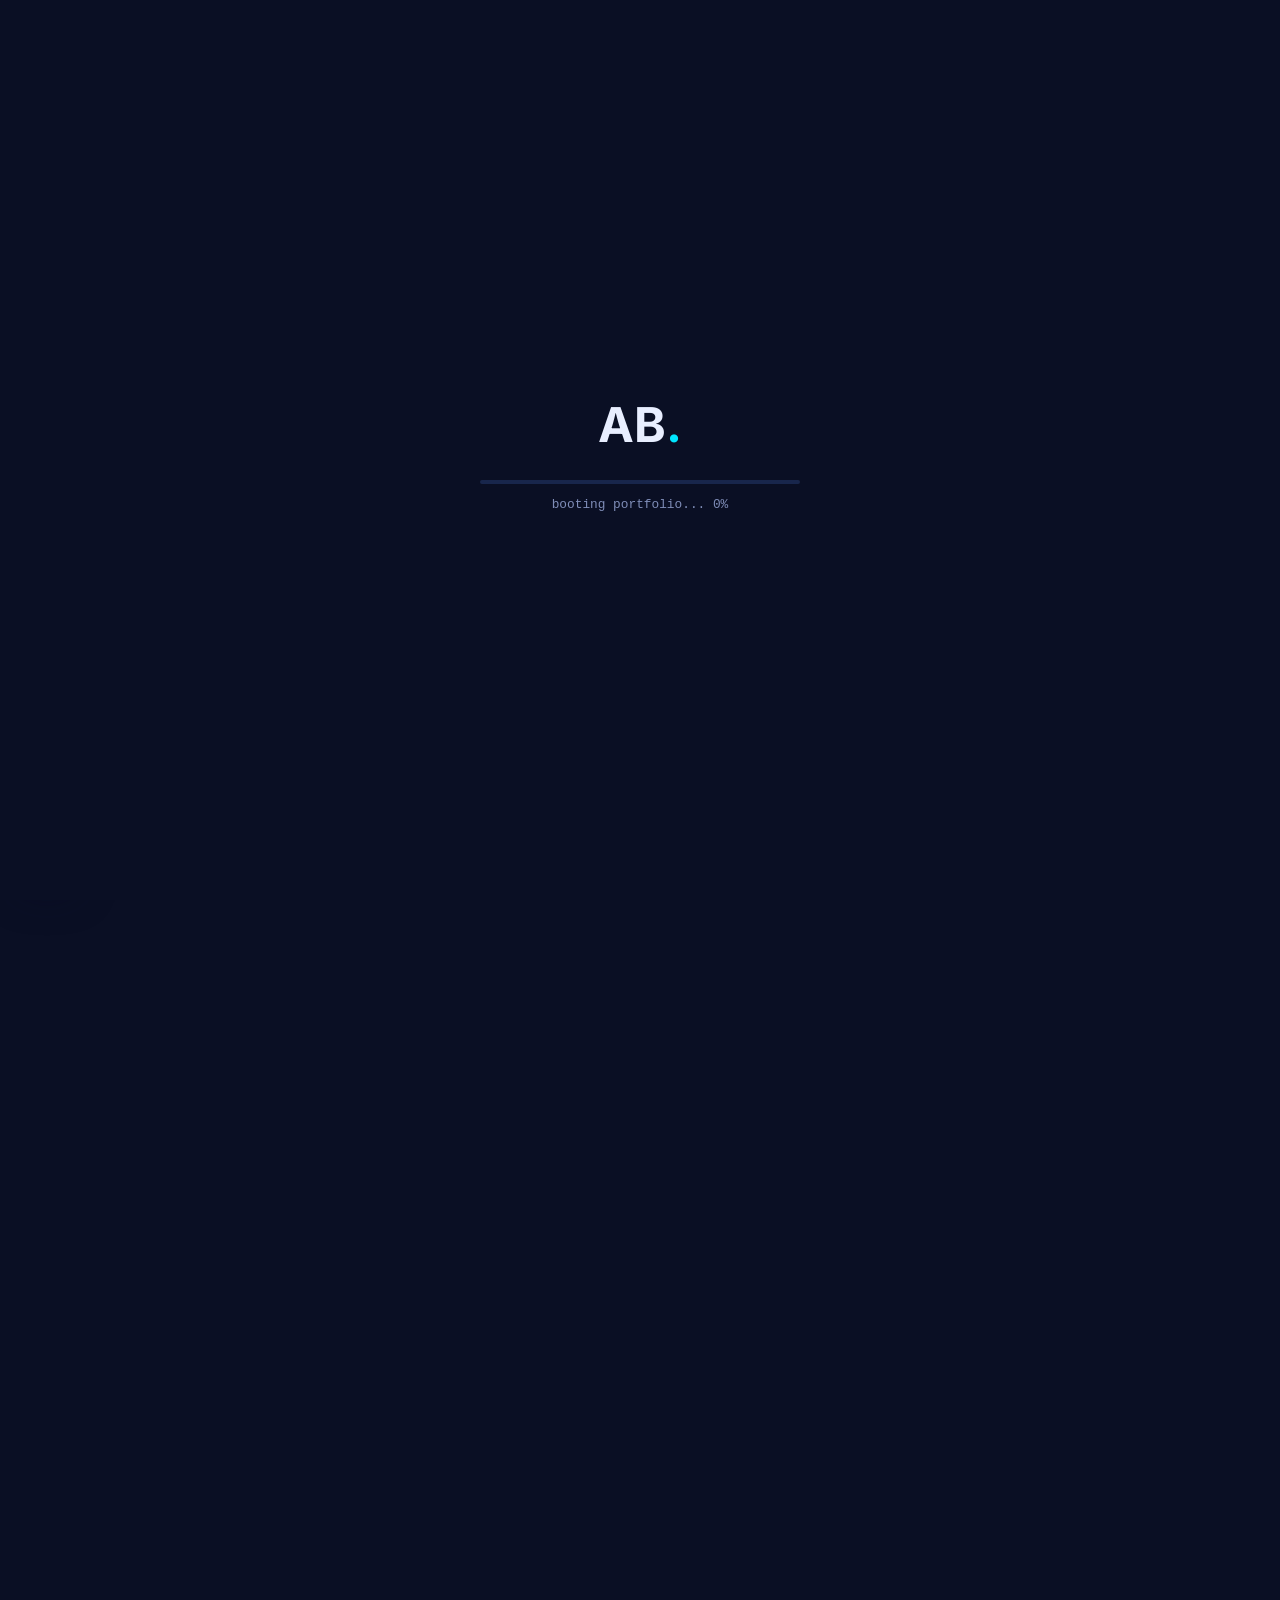
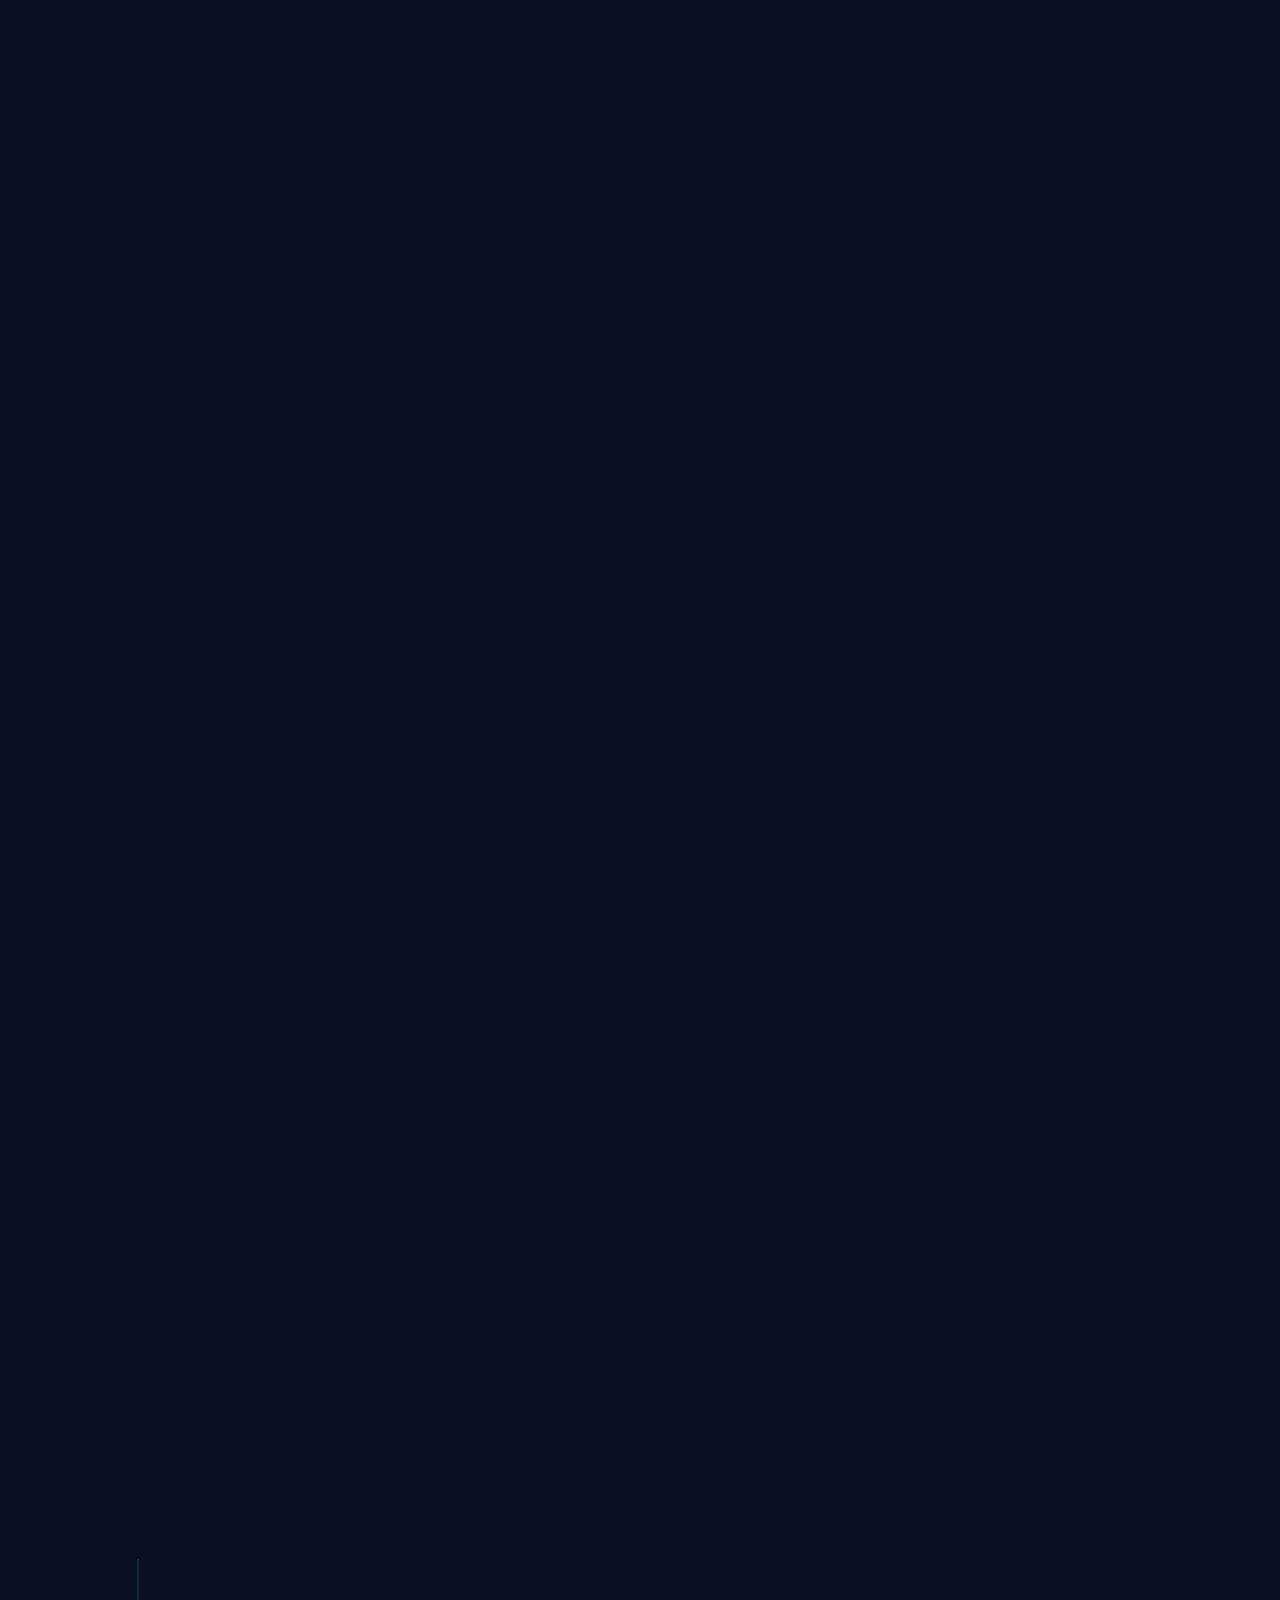
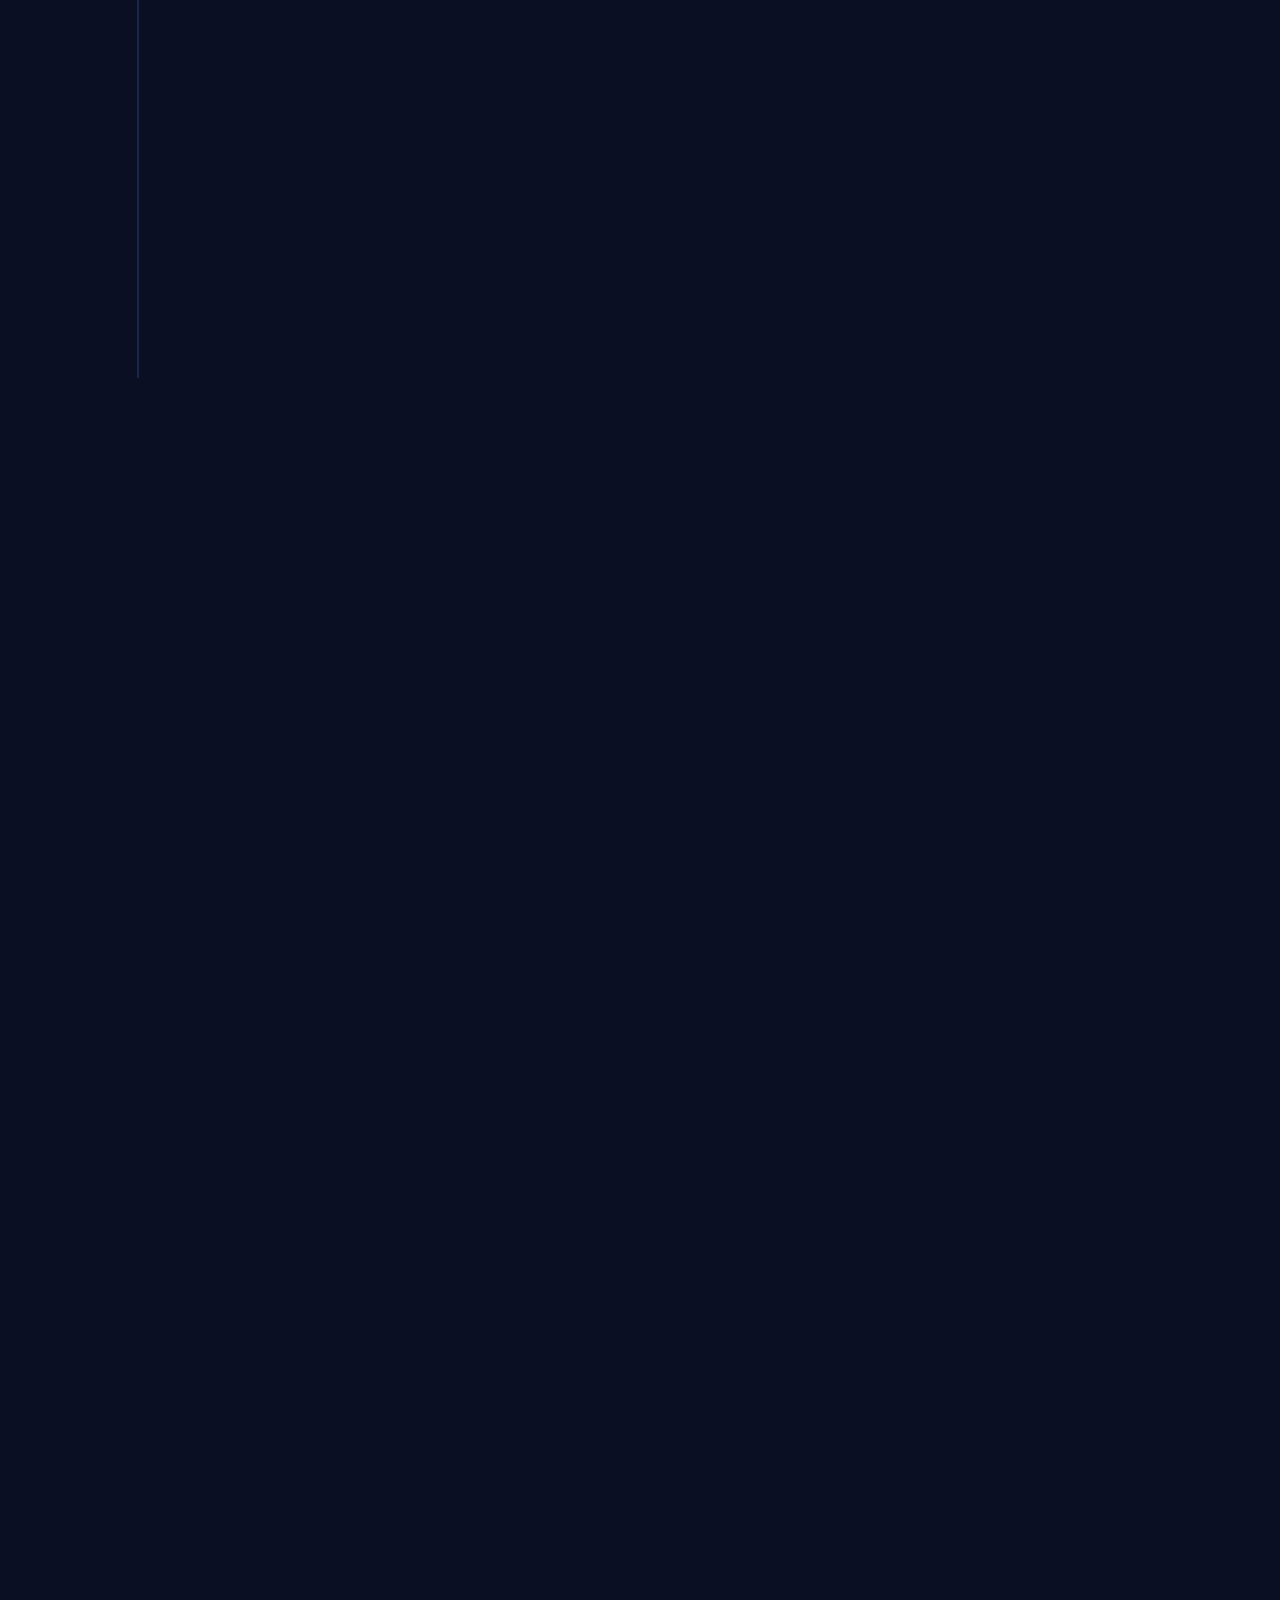
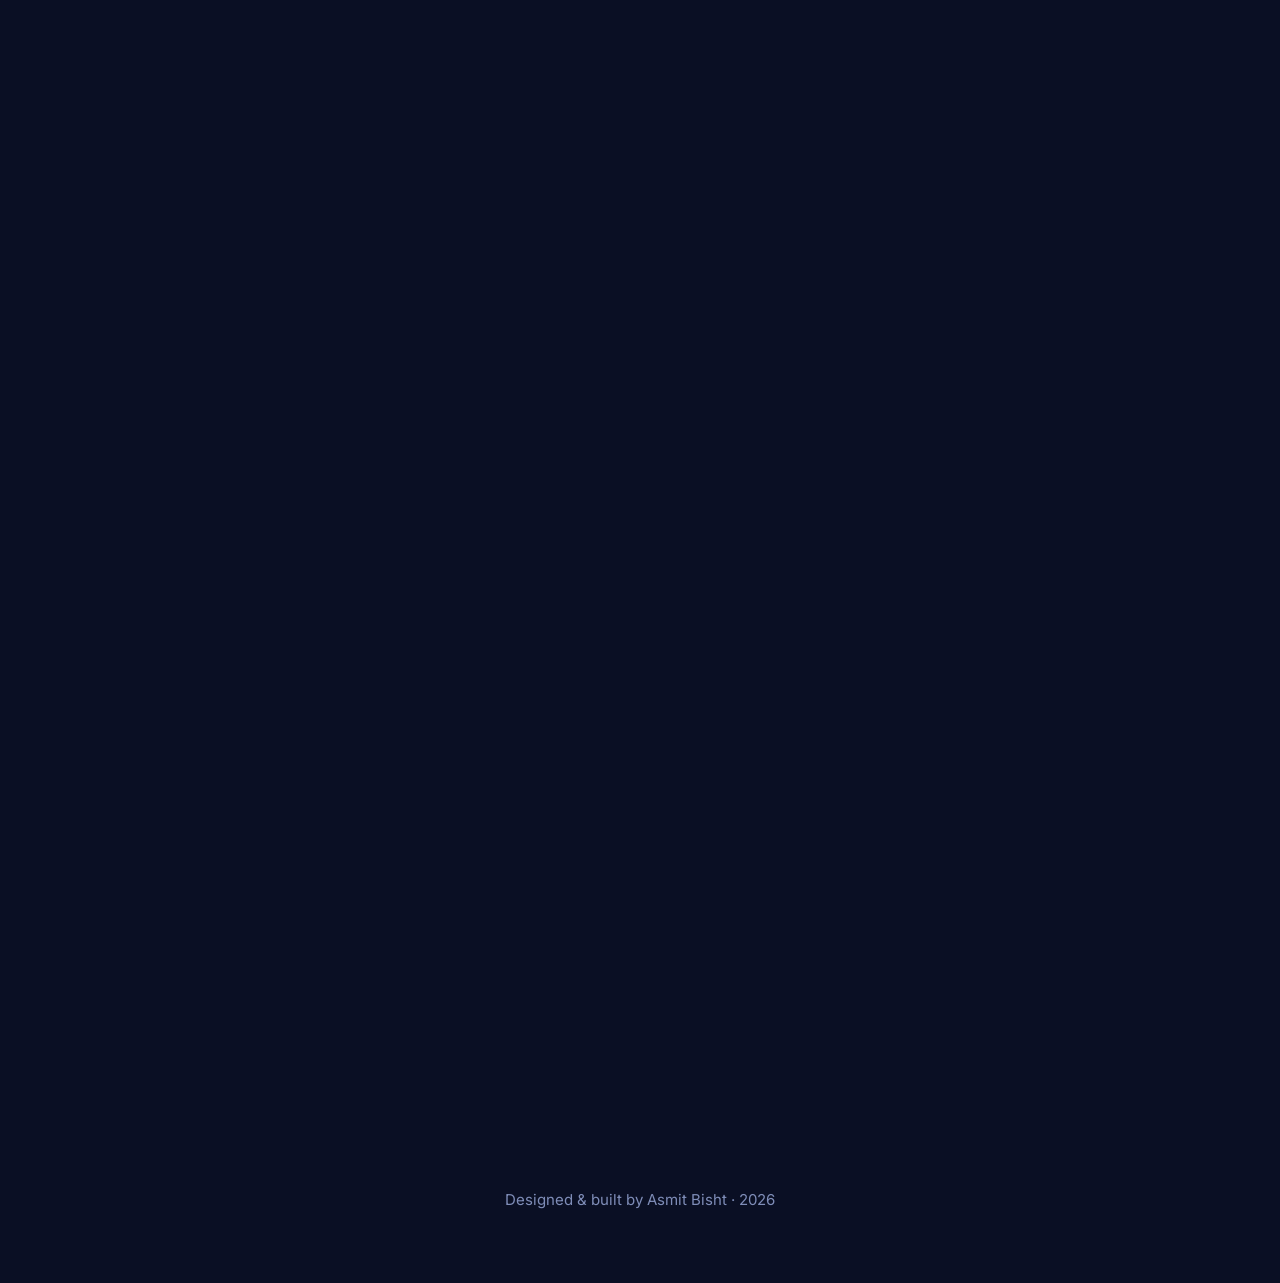
==== commit 24f61a68: "Initial commit - new portfolio" ====
--- a/index.html
+++ b/index.html
@@ -87,19 +87,23 @@
 
       <div class="hero__visual reveal">
         <div class="photo tilt">
-          <div class="photo__ring"></div>
-          <div class="photo__ring photo__ring--2"></div>
-          <button class="flip" id="flip" type="button" aria-pressed="false" aria-label="Flip photo to see my Minecraft avatar">
-            <span class="flip__inner">
-              <img src="as.png" alt="Asmit Bisht" class="flip__face flip__front" />
-              <img src="avatar.webp" alt="Minecraft avatar of Asmit" class="flip__face flip__back" loading="lazy" />
-            </span>
+          <div class="win">
+            <span class="win__bg" aria-hidden="true"></span>
+            <button class="flip" id="flip" type="button" aria-pressed="false" aria-label="Flip photo to see my Minecraft avatar">
+              <span class="flip__inner">
+                <img src="as.png" alt="Asmit Bisht" class="flip__face flip__front" />
+                <img src="avatar.webp" alt="Minecraft avatar of Asmit" class="flip__face flip__back" loading="lazy" />
+              </span>
+            </button>
             <span class="flip__hint" id="flip-hint">click me</span>
-          </button>
-          <span class="chip chip--1"><i class="fab fa-python"></i> Python</span>
-          <span class="chip chip--2"><i class="fas fa-database"></i> SQL</span>
-          <span class="chip chip--3"><i class="fas fa-brain"></i> ML</span>
-          <span class="chip chip--4"><i class="fas fa-robot"></i> ROS</span>
+          </div>
+          <ul class="orn" aria-label="Core skills">
+            <li data-label="Python" aria-label="Python" tabindex="0"><i class="fab fa-python"></i></li>
+            <li data-label="SQL" aria-label="SQL" tabindex="0"><i class="fas fa-database"></i></li>
+            <li data-label="Machine learning" aria-label="Machine learning" tabindex="0"><i class="fas fa-brain"></i></li>
+            <li data-label="ROS" aria-label="ROS" tabindex="0"><i class="fas fa-robot"></i></li>
+          </ul>
+          <span class="nameplate"><i></i><b id="hero-time">Chennai</b></span>
         </div>
       </div>
       <a href="#experience" class="scroll-hint" aria-label="Scroll down"><span></span></a>
--- a/styles.css
+++ b/styles.css
@@ -89,28 +89,46 @@
 .stat__plus { font-size: 1.4rem; color: var(--secondary); font-weight: 600; }
 .stat p { font-size: .75rem; color: var(--muted); line-height: 1.4; }
 
-/* Photo with orbiting rings and floating chips */
-.hero__visual { display: grid; place-items: center; }
-.photo { position: relative; width: min(340px, 70vw); aspect-ratio: 1; display: grid; place-items: center; }
-/* flip card: photo <-> minecraft avatar */
-.flip { position: relative; width: 78%; aspect-ratio: 1; padding: 0; border-radius: 50%; perspective: 1100px; cursor: pointer; animation: floaty 6s ease-in-out infinite; -webkit-tap-highlight-color: transparent; }
-.flip:focus-visible { outline: 2px solid var(--secondary); outline-offset: 6px; }
-.flip__inner { position: absolute; inset: 0; border-radius: 50%; transform-style: preserve-3d; transition: transform .9s cubic-bezier(.4, .2, .2, 1); }
+/* Hero visual: a compact glass "window" with a cut-out portrait that pops out of it, plus a slim skills ornament */
+.hero__visual { display: grid; place-items: center; padding-bottom: 2.4rem; }
+.photo { position: relative; width: clamp(240px, 20vw, 292px); aspect-ratio: 1 / 1.02; transform-style: preserve-3d; transition: transform .25s ease-out; }
+.win { position: absolute; inset: 0; transform-style: preserve-3d; animation: floaty 7s ease-in-out infinite; }
+.win__bg { position: absolute; inset: 0; border-radius: 34px; overflow: hidden; border: 1px solid var(--border);
+  background: radial-gradient(62% 58% at 50% 46%, rgba(86, 146, 255, .62), transparent 74%), radial-gradient(120% 80% at 18% 0%, rgba(47, 107, 255, .5), transparent 62%), radial-gradient(90% 70% at 92% 100%, rgba(20, 50, 170, .55), transparent 70%), linear-gradient(165deg, #0e2159, #060b20 72%);
+  box-shadow: inset 0 1px 0 rgba(255, 255, 255, .25), inset 0 0 0 1px rgba(255, 255, 255, .03), 0 40px 70px -28px rgba(0, 0, 0, .85), 0 0 80px -24px rgba(47, 107, 255, .55); }
+.win__bg::before { content: ""; position: absolute; inset: 0; background-image: linear-gradient(rgba(255, 255, 255, .055) 1px, transparent 1px), linear-gradient(90deg, rgba(255, 255, 255, .055) 1px, transparent 1px); background-size: 26px 26px; -webkit-mask-image: radial-gradient(90% 75% at 50% 100%, #000, transparent 78%); mask-image: radial-gradient(90% 75% at 50% 100%, #000, transparent 78%); }
+.win__bg::after { content: ""; position: absolute; inset: 0; background: radial-gradient(260px circle at var(--mx, 30%) var(--my, 0%), rgba(255, 255, 255, .16), transparent 70%); pointer-events: none; }
+body.light .win__bg { background: radial-gradient(120% 80% at 18% 0%, rgba(47, 107, 255, .4), transparent 62%), linear-gradient(165deg, #dbe6ff, #b9ccf7 80%); border-color: rgba(255, 255, 255, .8); }
+
+/* the cut-out: wider than the window so the head can rise above it; clipped to the window shape everywhere else */
+.flip { position: absolute; left: 50%; bottom: 0; width: 112%; margin-left: -56%; aspect-ratio: 1; padding: 0; border: 0; background: none; perspective: 1100px; cursor: pointer; -webkit-tap-highlight-color: transparent; }
+.flip:focus-visible { outline: 2px solid var(--secondary); outline-offset: -2px; border-radius: 34px; }
+.flip__inner { position: absolute; inset: 0; transform-style: preserve-3d; transition: transform .9s cubic-bezier(.4, .2, .2, 1); }
 .flip.flipped .flip__inner { transform: rotateY(180deg); }
-.flip { transition: box-shadow .3s; }
-.flip:hover { box-shadow: 0 0 30px rgba(0, 229, 255, .3); }
-.flip__face { position: absolute; inset: 0; width: 100%; height: 100%; border-radius: 50%; object-fit: cover; backface-visibility: hidden; -webkit-backface-visibility: hidden; border: 3px solid var(--border); box-shadow: var(--shadow); }
-.flip__back { transform: rotateY(180deg); object-fit: contain; object-position: 50% 100%; padding-top: 5%; background: radial-gradient(circle at 50% 30%, #2d3f86, #0b1130 75%); image-rendering: auto; }
-.flip__hint { position: absolute; left: 50%; bottom: -14px; transform: translateX(-50%); padding: .2rem .75rem; font: 500 .7rem "JetBrains Mono", monospace; color: var(--secondary); background: var(--bg-alt); border: 1px solid var(--border); border-radius: 999px; backdrop-filter: blur(8px); white-space: nowrap; pointer-events: none; animation: hintPulse 2s ease-in-out infinite; }
-@keyframes hintPulse { 50% { transform: translateX(-50%) translateY(-4px); box-shadow: 0 0 14px rgba(0, 229, 255, .4); } }
-.photo__ring { position: absolute; inset: 2%; border-radius: 50%; border: 2px dashed var(--primary); opacity: .6; animation: spin 24s linear infinite; }
-.photo__ring--2 { inset: -4%; border: 2px dotted var(--secondary); animation-direction: reverse; animation-duration: 36s; }
-@keyframes spin { to { transform: rotate(360deg); } }
-@keyframes floaty { 50% { transform: translateY(-12px); } }
-.chip { position: absolute; padding: .35rem .8rem; font-size: .75rem; border-radius: 999px; background: var(--bg-alt); backdrop-filter: blur(8px); border: 1px solid var(--border); box-shadow: var(--shadow); animation: floaty 5s ease-in-out infinite; color: var(--fg-strong); }
-.chip i { color: var(--secondary); margin-right: .3rem; }
-.chip--1 { top: 4%; left: -4%; } .chip--2 { top: 16%; right: -8%; animation-delay: -1.2s; }
-.chip--3 { bottom: 10%; left: -8%; animation-delay: -2.4s; } .chip--4 { bottom: 2%; right: 2%; animation-delay: -3.6s; }
+.flip__face { position: absolute; inset: 0; width: 100%; height: 100%; object-fit: contain; object-position: 50% 100%; backface-visibility: hidden; -webkit-backface-visibility: hidden; border: 0; border-radius: 0;
+  clip-path: inset(-60% 5.36% 0 5.36% round 0 0 34px 34px);
+  filter: drop-shadow(-6px 0 10px rgba(255, 42, 85, .42)) drop-shadow(7px 0 14px rgba(86, 146, 255, .7)); }
+.flip__back { transform: rotateY(180deg) scale(.92); transform-origin: 50% 100%; }
+.flip:hover .flip__front { filter: drop-shadow(-7px 0 12px rgba(255, 42, 85, .55)) drop-shadow(8px 0 17px rgba(86, 146, 255, .85)); }
+.flip__hint { position: absolute; left: 14px; top: 14px; display: inline-flex; align-items: center; gap: .45rem; padding: .22rem .7rem; font: 500 .68rem "JetBrains Mono", monospace; color: var(--fg-strong); background: rgba(255, 255, 255, .09); -webkit-backdrop-filter: blur(14px); backdrop-filter: blur(14px); border: 1px solid rgba(255, 255, 255, .16); border-radius: 999px; pointer-events: none; }
+.flip__hint::before { content: ""; width: 6px; height: 6px; border-radius: 50%; background: #ff2a55; box-shadow: 0 0 8px #ff2a55; animation: hintBlink 1.8s ease-in-out infinite; }
+@keyframes hintBlink { 50% { opacity: .35; } }
+@keyframes floaty { 50% { transform: translateY(-9px); } }
+
+/* ornament: a slim glass capsule of core skills docked to the window's edge, floating in front of it */
+.orn { position: absolute; right: -26px; top: calc(50% - 99px); display: flex; flex-direction: column; gap: 6px; margin: 0; padding: 8px; list-style: none; border-radius: 999px; transform: translateZ(46px);
+  background: linear-gradient(145deg, rgba(255, 255, 255, .12), rgba(255, 255, 255, .04)), var(--bg-alt); -webkit-backdrop-filter: blur(26px) saturate(180%); backdrop-filter: blur(26px) saturate(180%);
+  border: 1px solid rgba(255, 255, 255, .17); box-shadow: inset 0 1px 0 rgba(255, 255, 255, .24), 0 26px 44px -18px rgba(0, 0, 0, .75); }
+.orn li { position: relative; display: grid; place-items: center; width: 40px; height: 40px; border-radius: 50%; color: var(--secondary); font-size: 1rem; cursor: default; transition: background .25s, color .25s, transform .25s; outline: none; }
+.orn li:hover, .orn li:focus-visible { background: rgba(255, 255, 255, .13); color: #fff; transform: scale(1.08); }
+.orn li::after { content: attr(data-label); position: absolute; right: calc(100% + 12px); top: 50%; padding: .28rem .65rem; font: 500 .7rem "JetBrains Mono", monospace; white-space: nowrap; color: var(--fg-strong); background: rgba(6, 10, 26, .92); border: 1px solid rgba(255, 255, 255, .16); border-radius: 999px; opacity: 0; transform: translate(6px, -50%); pointer-events: none; transition: opacity .2s, transform .2s; }
+.orn li:hover::after, .orn li:focus-visible::after { opacity: 1; transform: translate(0, -50%); }
+
+/* nameplate + neon floor line */
+.nameplate { position: absolute; left: 50%; bottom: -19px; display: inline-flex; align-items: center; gap: .5rem; padding: .32rem .9rem; font: 500 .72rem "JetBrains Mono", monospace; letter-spacing: .02em; color: var(--fg-strong); white-space: nowrap; transform: translateX(-50%) translateZ(30px);
+  background: linear-gradient(145deg, rgba(255, 255, 255, .12), rgba(255, 255, 255, .04)), var(--bg-alt); -webkit-backdrop-filter: blur(22px) saturate(170%); backdrop-filter: blur(22px) saturate(170%); border: 1px solid rgba(255, 255, 255, .16); border-radius: 999px; box-shadow: inset 0 1px 0 rgba(255, 255, 255, .22), 0 16px 30px -14px rgba(0, 0, 0, .7); }
+.nameplate i { width: 7px; height: 7px; border-radius: 50%; background: #3ddc97; box-shadow: 0 0 9px #3ddc97; animation: hintBlink 2.4s ease-in-out infinite; }
+.photo::after { content: ""; position: absolute; left: 16%; right: 16%; bottom: -44px; height: 2px; border-radius: 2px; background: linear-gradient(90deg, transparent, #ff2a55, transparent); box-shadow: 0 0 18px 3px rgba(255, 42, 85, .55); opacity: .85; pointer-events: none; }
 
 .scroll-hint { position: absolute; bottom: 1.2rem; left: 50%; width: 24px; height: 40px; border: 2px solid var(--muted); border-radius: 14px; transform: translateX(-50%); }
 .scroll-hint span { position: absolute; top: 7px; left: 50%; width: 4px; height: 8px; background: var(--secondary); border-radius: 4px; transform: translateX(-50%); animation: wheel 1.6s ease-in-out infinite; }
@@ -247,7 +265,13 @@
   .hero { grid-template-columns: 1fr; text-align: center; padding-top: 8rem; }
   .hero__desc { margin-inline: auto; }
   .hero__cta, .stats { justify-content: center; }
-  .hero__visual { order: -1; }
+  .hero__visual { order: -1; padding-bottom: 5.4rem; }
+  .photo { width: min(250px, 62vw); }
+  .orn { right: auto; left: 50%; top: auto; bottom: -92px; flex-direction: row; margin-left: -99px; transform: none; }
+  .orn li::after { right: auto; left: 50%; top: auto; bottom: calc(100% + 10px); transform: translate(-50%, 6px); }
+  .orn li:hover::after, .orn li:focus-visible::after { transform: translate(-50%, 0); }
+  .nameplate { display: none; }
+  .photo::after { bottom: -26px; }
   .scroll-hint { display: none; }
   .menu-btn { display: grid; }
   .nav { position: fixed; top: 0; right: 0; height: 100vh; width: min(280px, 78vw); background: var(--bg); border-left: 1px solid var(--border); padding: 5rem 2rem; transform: translateX(100%); transition: transform .4s ease; }
@@ -257,7 +281,6 @@
 }
 @media (max-width: 560px) {
   .form-row { grid-template-columns: 1fr; }
-  .chip { display: none; }
   .beyond-gallery { grid-template-columns: 1fr; gap: 1.5rem; }
   .beyond-gallery__note { margin-top: 1.2rem; }
   .beyond-gallery__preview { grid-template-rows: clamp(75px, 24vw, 135px) clamp(75px, 24vw, 135px) 62px; gap: .45rem; padding: .5rem; }
--- a/spatial.css
+++ b/spatial.css
@@ -28,18 +28,13 @@
 html:not(.phone-mode) .marquee__track span:hover { color: rgb(var(--neon)); }
 html:not(.phone-mode) .to-top { background: linear-gradient(120deg, #ff1e2d, #ff4a3d); box-shadow: 0 12px 30px -8px rgba(var(--neon), .7); }
 html:not(.phone-mode) .term-fab:hover { border-color: rgb(var(--neon)); box-shadow: 0 0 24px -4px rgba(var(--neon), .6); }
-/* ---------- spatial hero: glass chips and rings at different depths, moved by the mouse (vars set on .hero by spatial.js) ---------- */
+/* ---------- spatial hero: the window, portrait, ornament and nameplate sit at different depths and drift with the mouse (vars set on .hero by spatial.js) ---------- */
 html:not(.phone-mode) .hero__visual { position: relative; }
-html:not(.phone-mode) .hero__visual::before { content: ""; position: absolute; width: 130%; aspect-ratio: 1; left: 50%; top: 50%; transform: translate(-50%, -50%); z-index: -1; pointer-events: none; background: radial-gradient(circle, rgba(var(--neon), .3), rgba(92, 142, 255, .13) 46%, transparent 68%); filter: blur(34px); }
-html:not(.phone-mode) .photo__ring { border-color: rgba(92, 142, 255, .7); translate: calc(var(--px, 0) * -8px) calc(var(--py, 0) * -6px); }
-html:not(.phone-mode) .photo__ring--2 { border-color: rgba(var(--neon), .95); filter: drop-shadow(0 0 5px rgba(var(--neon), .85)); translate: calc(var(--px, 0) * -15px) calc(var(--py, 0) * -11px); }
-html:not(.phone-mode) .flip { box-shadow: 0 0 0 1px rgba(255, 255, 255, .12), 0 0 54px -4px rgba(var(--neon), .5), 0 30px 60px -24px rgba(0, 0, 0, .7); translate: calc(var(--px, 0) * 10px) calc(var(--py, 0) * 8px); }
-html:not(.phone-mode) .flip:hover { box-shadow: 0 0 0 1px rgba(255, 255, 255, .18), 0 0 64px -4px rgba(var(--neon), .6), 0 30px 60px -24px rgba(0, 0, 0, .7); }
-html:not(.phone-mode) .chip { background: var(--glass); -webkit-backdrop-filter: blur(16px) saturate(1.4); backdrop-filter: blur(16px) saturate(1.4); border-color: rgba(255, 255, 255, .12); box-shadow: inset 0 1px 0 var(--glass-hi), 0 14px 30px -12px rgba(0, 0, 0, .6); }
-html:not(.phone-mode) .chip--1 { translate: calc(var(--px, 0) * 28px) calc(var(--py, 0) * 18px); }
-html:not(.phone-mode) .chip--2 { translate: calc(var(--px, 0) * 20px) calc(var(--py, 0) * 26px); }
-html:not(.phone-mode) .chip--3 { translate: calc(var(--px, 0) * 34px) calc(var(--py, 0) * 20px); }
-html:not(.phone-mode) .chip--4 { translate: calc(var(--px, 0) * 24px) calc(var(--py, 0) * 30px); }
+html:not(.phone-mode) .hero__visual::before { content: ""; position: absolute; width: 150%; aspect-ratio: 1; left: 50%; top: 46%; transform: translate(-50%, -50%); z-index: -1; pointer-events: none; background: radial-gradient(closest-side, rgba(47, 107, 255, .3), rgba(47, 107, 255, .1) 55%, transparent 72%); filter: blur(30px); }
+html:not(.phone-mode) .win__bg { translate: calc(var(--px, 0) * -6px) calc(var(--py, 0) * -5px); }
+html:not(.phone-mode) .flip { translate: calc(var(--px, 0) * 7px) calc(var(--py, 0) * 5px); }
+html:not(.phone-mode) .orn { translate: calc(var(--px, 0) * 16px) calc(var(--py, 0) * 11px); }
+html:not(.phone-mode) .nameplate { translate: calc(var(--px, 0) * 10px) calc(var(--py, 0) * 9px); }
 html:not(.phone-mode) .hero__text { translate: calc(var(--px, 0) * -5px) calc(var(--py, 0) * -4px); }
 /* ---------- spatial cards: frosted glass that floats, lights up on hover, with a travelling neon edge ---------- */
 html:not(.phone-mode) .card { -webkit-backdrop-filter: blur(18px) saturate(1.5); backdrop-filter: blur(18px) saturate(1.5); border-color: rgba(255, 255, 255, .09);
--- a/mobile.css
+++ b/mobile.css
@@ -57,6 +57,7 @@
 .ph-flip__inner { position: absolute; inset: 0; border-radius: 50%; transform-style: preserve-3d; transition: transform .8s cubic-bezier(.4, .2, .2, 1); }
 .ph-flip.on .ph-flip__inner { transform: rotateY(180deg); }
 .ph-flip img { position: absolute; inset: 0; width: 100%; height: 100%; border-radius: 50%; object-fit: cover; backface-visibility: hidden; -webkit-backface-visibility: hidden; border: 2px solid rgba(255, 255, 255, .28); }
+.ph-flip img:first-child { object-position: 50% 3%; scale: 1.28; transform-origin: 50% 16%; background: radial-gradient(circle at 50% 38%, #4a86ff 0%, #17306e 58%, #070c22 100%); }
 .ph-flip img + img { transform: rotateY(180deg); object-fit: contain; object-position: 50% 100%; padding-top: 5%; background: radial-gradient(circle at 50% 30%, #2a2d35, #0b0c0f 75%); }
 .ph-t-profile__txt { min-width: 0; }
 .ph-t-profile h2 { font-size: 1.32rem; letter-spacing: -.01em; line-height: 1.2; margin-top: 3px; }
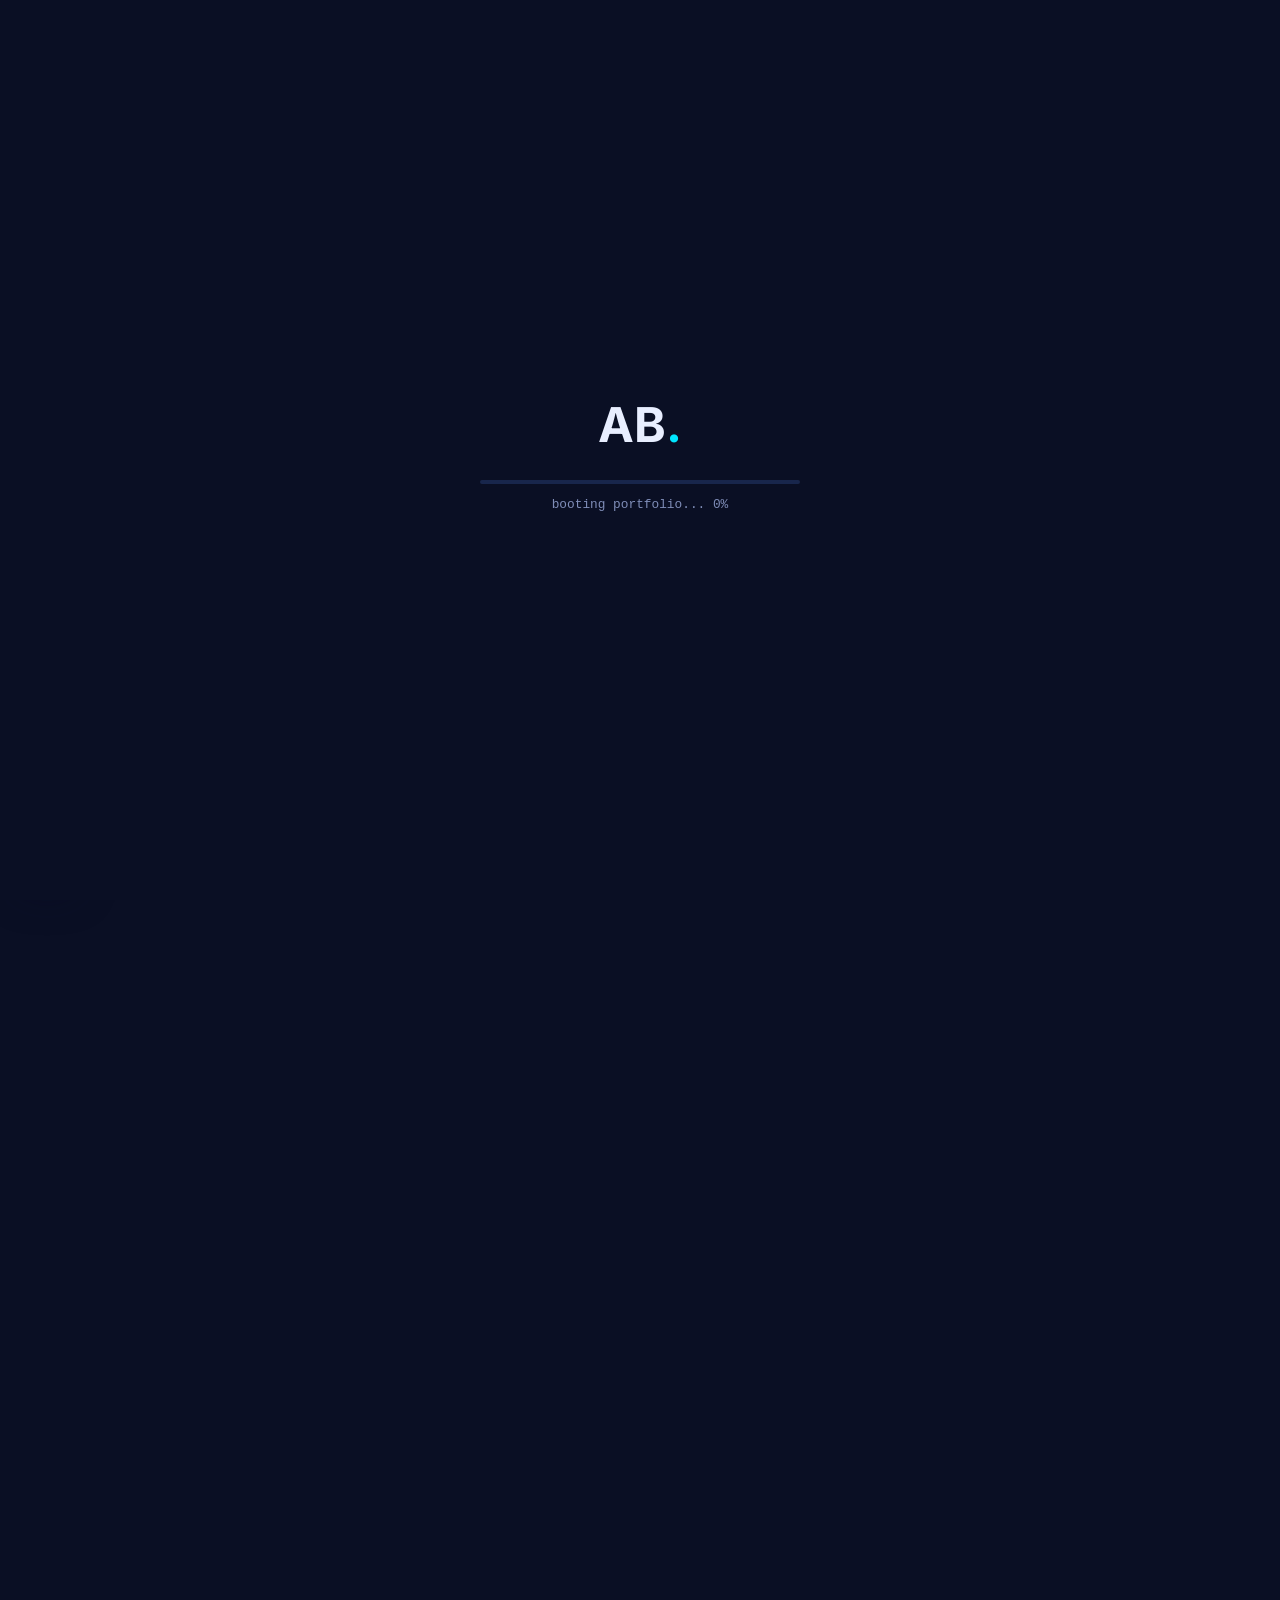
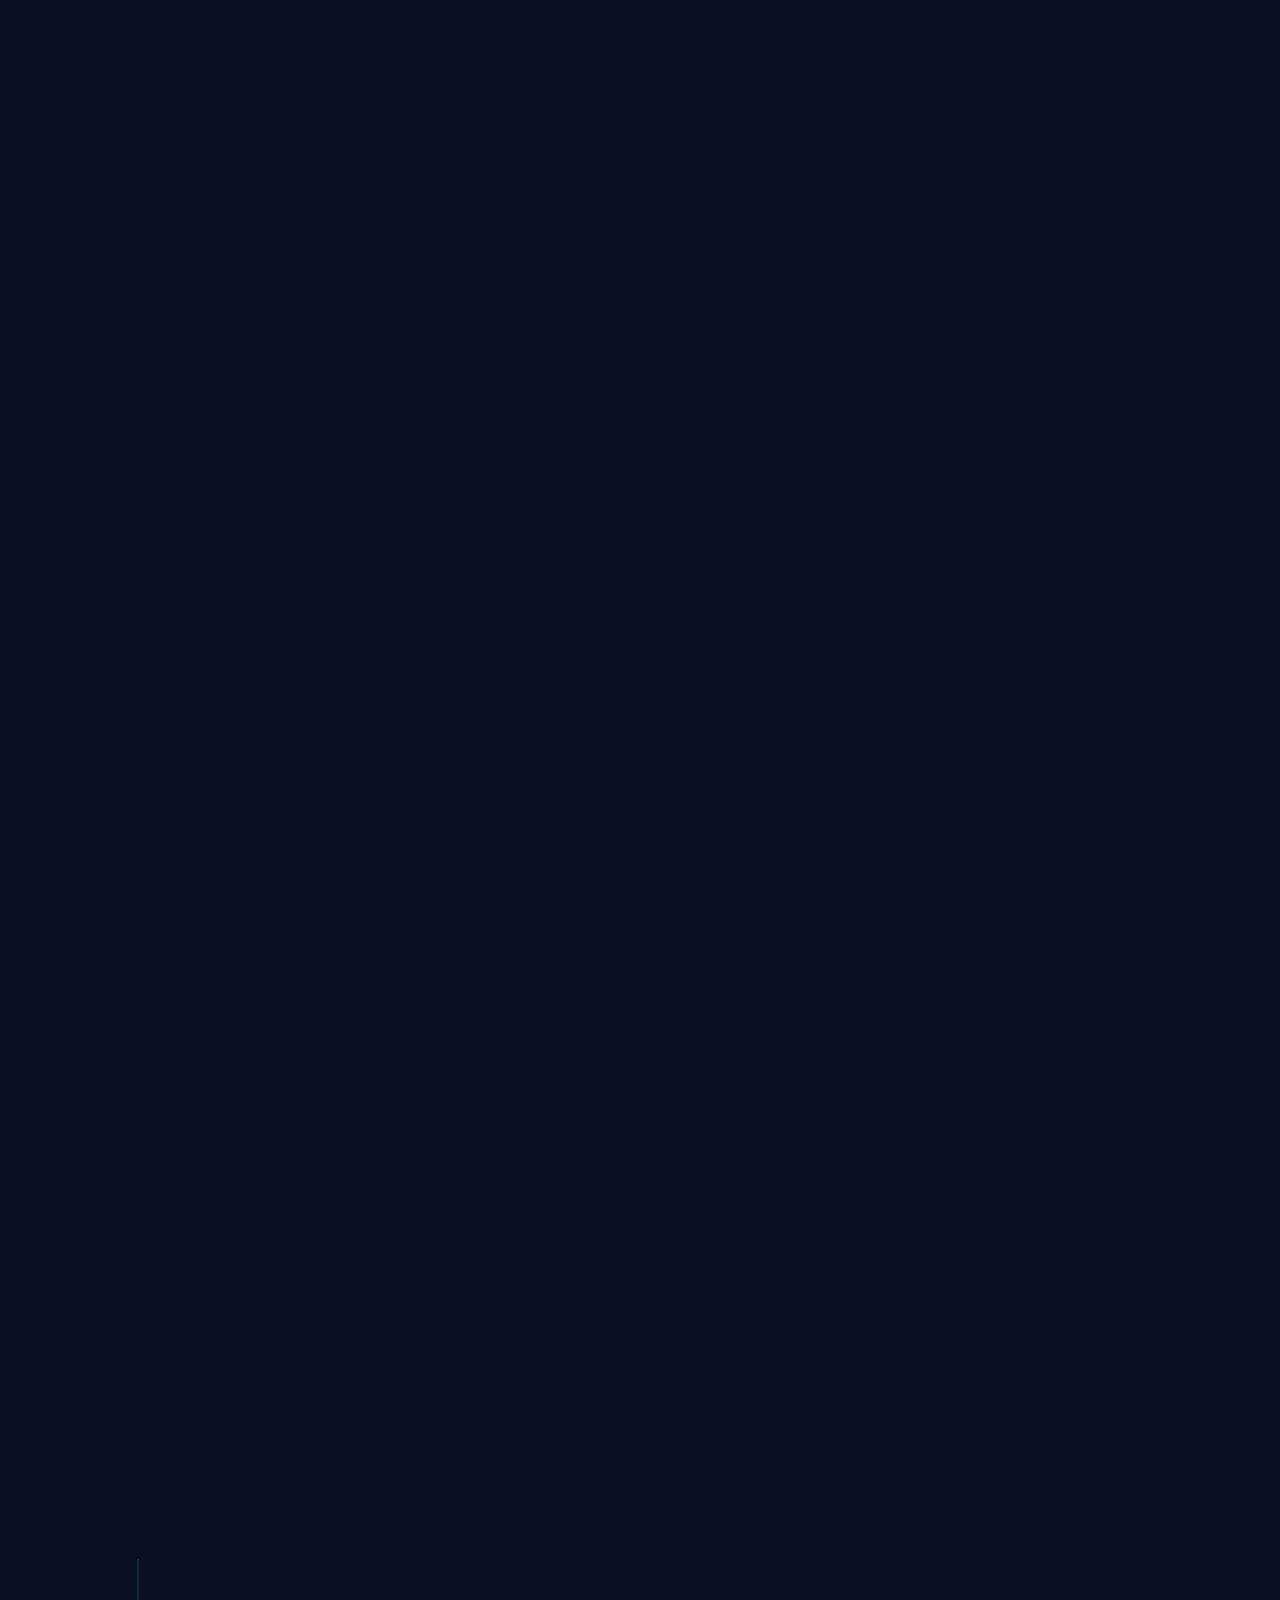
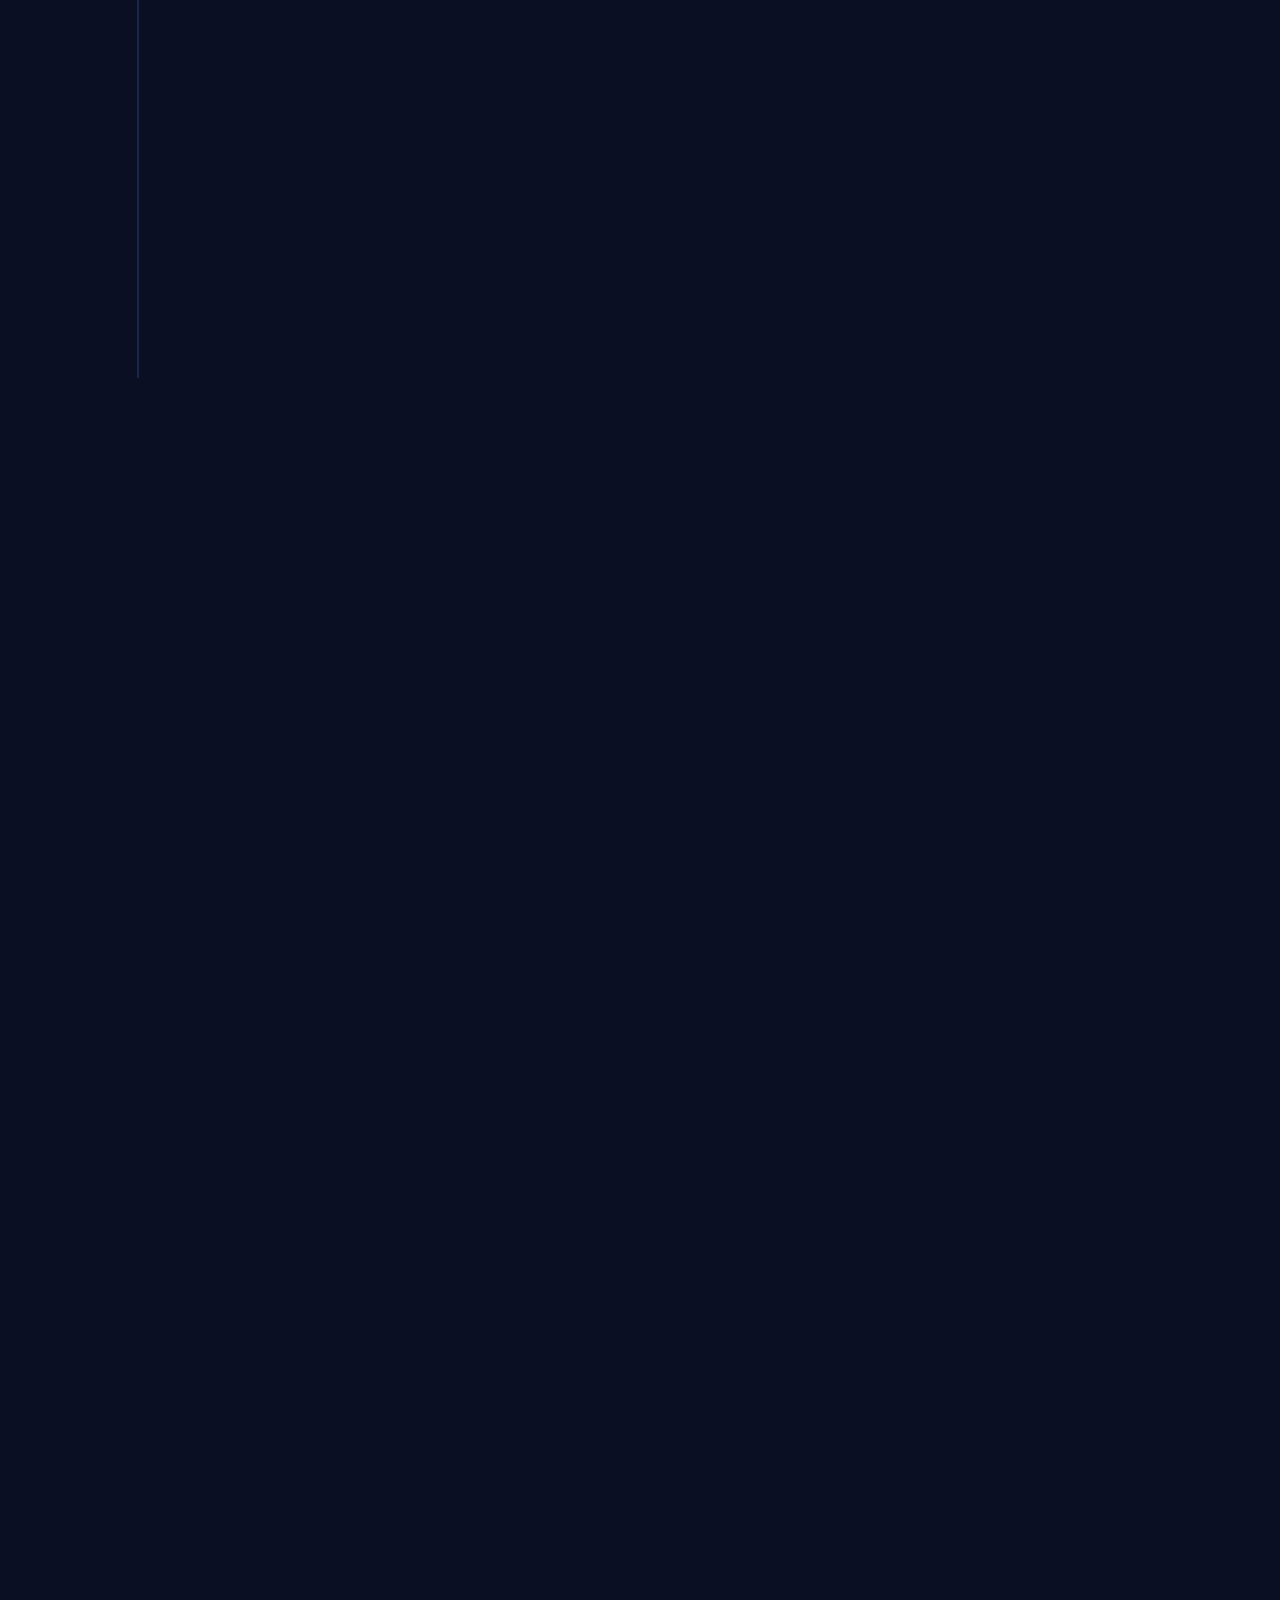
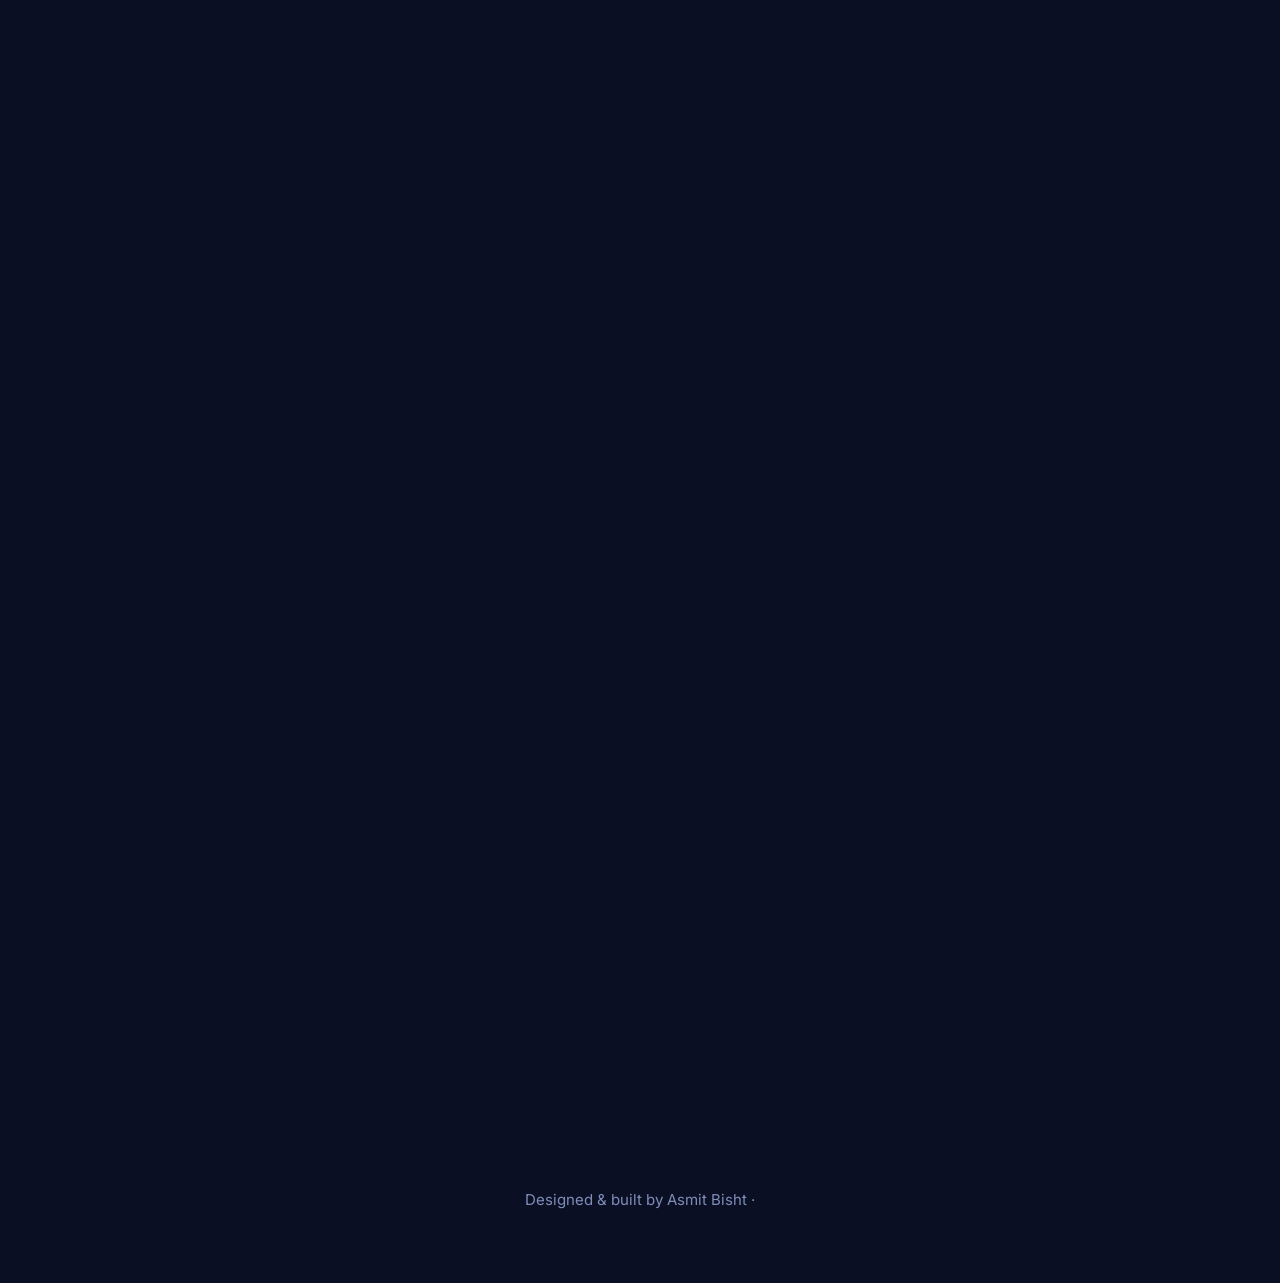
==== commit e0f65f13: "commit" ====
--- a/index.html
+++ b/index.html
@@ -23,6 +23,7 @@
   <link rel="stylesheet" href="styles.css" />
   <link rel="stylesheet" href="type.css" />
   <link rel="stylesheet" href="spatial.css" />
+  <link rel="stylesheet" href="hero.css" />
   <link rel="stylesheet" href="mobile.css" media="(max-width: 768px)" />
 </head>
 <body class="dark" id="top">
@@ -78,32 +79,26 @@
           <a href="https://drive.google.com/file/d/1a-dny1H9XHqNxDMo3nl0PZ57saBiGXLK/view" target="_blank" rel="noopener" class="btn btn--outline magnetic"><span>Resume</span><i class="fas fa-download"></i></a>          <a href="https://github.com/Asmitcod" target="_blank" rel="noopener" class="social magnetic" aria-label="GitHub"><i class="fab fa-github"></i></a>
           <a href="https://www.linkedin.com/in/asmit-bisht-a09682293" target="_blank" rel="noopener" class="social magnetic" aria-label="LinkedIn"><i class="fab fa-linkedin"></i></a>
         </div>
-        <div class="stats reveal">
-          <div class="stat"><div class="stat__row"><span class="stat__pre">Top</span><span class="stat__num" data-count="100">0</span></div><p>of 864 teams<br />Smart India Hackathon &rsquo;25</p></div>
-          <div class="stat"><div class="stat__row"><span class="stat__pre">Top</span><span class="stat__num" data-count="65">0</span></div><p>nationally<br />Devshouse &rsquo;25</p></div>
-          <div class="stat"><div class="stat__row"><span class="stat__num" data-count="4">0</span><span class="stat__plus">+</span></div><p>projects<br />shipped</p></div>
-        </div>
       </div>
 
       <div class="hero__visual reveal">
-        <div class="photo tilt">
-          <div class="win">
-            <span class="win__bg" aria-hidden="true"></span>
-            <button class="flip" id="flip" type="button" aria-pressed="false" aria-label="Flip photo to see my Minecraft avatar">
-              <span class="flip__inner">
-                <img src="as.png" alt="Asmit Bisht" class="flip__face flip__front" />
-                <img src="avatar.webp" alt="Minecraft avatar of Asmit" class="flip__face flip__back" loading="lazy" />
-              </span>
-            </button>
+        <div class="poster">
+          <span class="poster__word" aria-hidden="true">BUILD</span>
+          <span class="poster__halo" aria-hidden="true"><i class="poster__sweep"></i></span>
+          <span class="poster__floor" aria-hidden="true"></span>
+          <button class="flip" id="flip" type="button" aria-pressed="false" aria-label="Flip photo to see my Minecraft avatar">
+            <span class="flip__inner">
+              <img src="as-hero.webp" alt="Asmit Bisht" class="flip__face flip__front" loading="lazy" decoding="async" />
+              <img src="avatar.webp" alt="Minecraft avatar of Asmit" class="flip__face flip__back" loading="lazy" />
+            </span>
             <span class="flip__hint" id="flip-hint">click me</span>
-          </div>
-          <ul class="orn" aria-label="Core skills">
-            <li data-label="Python" aria-label="Python" tabindex="0"><i class="fab fa-python"></i></li>
-            <li data-label="SQL" aria-label="SQL" tabindex="0"><i class="fas fa-database"></i></li>
-            <li data-label="Machine learning" aria-label="Machine learning" tabindex="0"><i class="fas fa-brain"></i></li>
-            <li data-label="ROS" aria-label="ROS" tabindex="0"><i class="fas fa-robot"></i></li>
-          </ul>
+          </button>
           <span class="nameplate"><i></i><b id="hero-time">Chennai</b></span>
+          <div class="stats reveal">
+            <div class="stat"><div class="stat__row"><span class="stat__pre">Top</span><span class="stat__num" data-count="100">0</span></div><p>of 864 teams<br />Smart India Hackathon &rsquo;25</p></div>
+            <div class="stat"><div class="stat__row"><span class="stat__pre">Top</span><span class="stat__num" data-count="65">0</span></div><p>nationally<br />Devshouse &rsquo;25</p></div>
+            <div class="stat"><div class="stat__row"><span class="stat__num" data-count="4">0</span><span class="stat__plus">+</span></div><p>projects<br />shipped</p></div>
+          </div>
         </div>
       </div>
       <a href="#experience" class="scroll-hint" aria-label="Scroll down"><span></span></a>
--- a/hero.css
+++ b/hero.css
@@ -0,0 +1,121 @@
+Claude
+The new poster hero at 1440 wide
+The layout is off: the portrait is displaced to the left of its ring and overlaps the text. Let me measure the actual boxes to find out why.
+
+Ran a command
+Found it. Your styles.css positions the portrait with left: 50% and margin-left: -56%, so it was shifted by almost half the poster. The visual column is also narrow (383px). I’m fixing both.
+
+Ran 3 commands, read a file
+continue also dont make it that vbig i saw iton po1.png
+
+Shrinking the poster and simplifying card styling overall
+You’re right, it’s too big. I’m shrinking the whole poster, making the stat cards smaller and moving them off the face. I’m also fixing the “click me” caption, which is landing in the wrong place.
+
+Ran 2 commands, read a file
+Much better balance. One last tweak: the “TOP 100” card hides the “D” of BUILD, so I’m moving it down onto the ring edge. Then I’ll check the flip, the light theme, the tablet width and the phone.
+
+Ran 3 commands
+Continue
+
+Read a file, ran a command, and 2 more tools
+I’ve rebuilt the hero with the old photo and a completely new idea, and made it much smaller. The zip has five files: index.html, hero.css, the new as-hero.webp, as.png, and README.md. I tested it in a browser with no errors. It works in dark and light, at 1280, 1440 and 1920 wide, and at tablet width. The flip, the count-up numbers and reduced motion all still work, and the phone version is unaffected.
+
+Why your photo looked different. Your repo’s as.png had been replaced with the suited photo, so my first attempts were using that. The zip puts the original casual photo back as as.png, which also brings it back on the phone. Keep your suited cutout somewhere safe, since uploading this overwrites it.
+
+The new hero
+
+A giant outlined “BUILD” sits behind you. Your head covers the “I”, so it still reads as BUILD and ties into “I build…” in the text. You can change the word in the .poster__word span.
+A red neon ring frames you, with a radar-style sweep running around it. Your dark photo stands out against it.
+You’re lit with a red rim light, and the bottom of the photo fades into the dark so you look like you’re standing in the page.
+The stats float as small glass cards in front at different depths, and they move with the mouse. The count-up still works. The cards sit beside you, not over your face.
+Your live “Chennai · time” pill stays, and the flip to the Minecraft avatar still works. The “click me” caption is now centred under you.
+Size. The whole piece is now about 400px wide, down from roughly 520px. To change it, edit .poster { width: min(100%, 400px, 52vh) } in hero.css.
+
+Two small things
+
+as-hero.webp is a smoothed 2x copy of your 400px photo, so it doesn’t look blurry. I made it lazy-loaded, so phones don’t download it.
+Some old rules from the previous window-style hero are still in styles.css. They’re harmless, and I can clean them out if you want.
+I can also swap the “BUILD” word, move or remove the stat cards, or make the ring less bright.
+
+Portfolio hero poster
+ZIP
+more small can you?
+
+Shrinking the hero poster even further.
+Shrinking the hero poster even further.
+On it. Let me check the repo for your latest hero.css first, so I edit the version you actually have.
+
+Ran a command
+Your repo doesn’t have the poster hero yet, so you’re running my zip locally. I’m shrinking it further from my version.
+
+Ran 2 commands, read a file, and 2 more tools
+Smaller poster hero at 1440x900 (top) and 1280x720 (bottom)
+Mall.png
+Designing a compact poster layout with a name header.
+Asmit's personal portfolio site (GitHub Asmitcod/Portfolio) being updated with better animations; general personal portfolio, not job-specific
+Presented file
+Hero
+Code
+·CSS
+Paused: Your free usage returns at 10:30 AM. Continue then.
+
+You are out of free messages until 10:30 AM
+
+
+Claude is AI and can make mistakes.
+Hero · CSS
+/* Hero poster (desktop only): giant outlined word behind the portrait, neon ring with a sweep, floating glass stat cards.
+   Scoped to html:not(.phone-mode) so the phone UI is untouched. */
+@keyframes statFloat { 0%, 100% { transform: translateY(0); } 50% { transform: translateY(-7px); } }
+ 
+/* ---------- hero poster: a big outlined word sits BEHIND the portrait, a neon ring (with a radar-style sweep) frames it,
+   and the stats float in front as glass cards at different depths. Layers move with the mouse (vars from spatial.js). ---------- */
+html:not(.phone-mode) .poster { position: relative; width: min(100%, 310px, 42vh); aspect-ratio: 1 / 1.1; margin-inline: auto; container-type: inline-size; transform: perspective(1200px) rotateY(calc(var(--px, 0) * 4deg)) rotateX(calc(var(--py, 0) * -3deg)); }
+html:not(.phone-mode) .poster__word { position: absolute; left: 50%; top: 1%; translate: calc(var(--px, 0) * -10px) calc(var(--py, 0) * -6px); transform: translateX(-50%); font-family: var(--font-display); font-weight: 700; font-size: 36cqw; line-height: .8; letter-spacing: -.045em; white-space: nowrap; color: transparent; -webkit-text-stroke: 1.5px rgba(255, 255, 255, .22); background: linear-gradient(180deg, rgba(255, 255, 255, .16), rgba(255, 255, 255, 0) 92%); -webkit-background-clip: text; background-clip: text; user-select: none; pointer-events: none; }
+html:not(.phone-mode) .poster__halo { position: absolute; left: 8%; top: 12%; width: 84%; aspect-ratio: 1; border-radius: 50%; pointer-events: none; translate: calc(var(--px, 0) * -6px) calc(var(--py, 0) * -4px); background: radial-gradient(circle, rgba(var(--neon), .26), rgba(var(--neon), .07) 58%, transparent 70%); }
+html:not(.phone-mode) .poster__halo::before { content: ""; position: absolute; inset: 0; border-radius: 50%; border: 4px solid rgb(var(--neon)); box-shadow: 0 0 20px 2px rgba(var(--neon), .9), 0 0 80px 6px rgba(var(--neon), .4), inset 0 0 36px 2px rgba(var(--neon), .45); }
+html:not(.phone-mode) .poster__halo::after { content: ""; position: absolute; inset: -2px; border-radius: 50%; padding: 9px; background: conic-gradient(from var(--a), transparent 0 78%, rgba(255, 255, 255, .95) 100%); -webkit-mask: linear-gradient(#000 0 0) content-box, linear-gradient(#000 0 0); -webkit-mask-composite: xor; mask-composite: exclude; animation: edgeSpin 6.5s linear infinite; }
+html:not(.phone-mode) .poster__sweep { position: absolute; inset: 5px; border-radius: 50%; background: conic-gradient(from var(--a), transparent 0 62%, rgba(var(--neon), .34) 100%); animation: edgeSpin 6.5s linear infinite; }
+html:not(.phone-mode) .poster__floor { position: absolute; left: 4%; bottom: -3%; width: 92%; height: 13%; background: radial-gradient(closest-side, rgba(var(--neon), .5), transparent 72%); filter: blur(10px); pointer-events: none; }
+/* the portrait: rim-lit in red, and it dissolves into the dark at the bottom, so it looks like it is standing in the page */
+html:not(.phone-mode) .flip { position: absolute; left: 0; margin-left: 0; bottom: 0; top: auto; width: 100%; height: auto; aspect-ratio: 1; padding: 0; border-radius: 0; box-shadow: none; animation: none; translate: calc(var(--px, 0) * 7px) calc(var(--py, 0) * 5px); }
+html:not(.phone-mode) .flip:hover { box-shadow: none; }
+html:not(.phone-mode) .flip__inner { border-radius: 0; }
+html:not(.phone-mode) .flip__face { border: 0; border-radius: 0; box-shadow: none; background: none; padding: 0; object-fit: contain; object-position: 50% 100%;
+  filter: drop-shadow(0 0 1.5px rgba(255, 110, 110, .8)) drop-shadow(0 0 20px rgba(var(--neon), .32));
+  -webkit-mask-image: linear-gradient(to bottom, #000 70%, transparent 100%); mask-image: linear-gradient(to bottom, #000 70%, transparent 100%); }
+html:not(.phone-mode) .flip__hint { left: 50%; top: auto; bottom: 3%; transform: translateX(-50%); padding: .3rem .6rem; font: 500 var(--t-xs)/1 var(--font-mono); letter-spacing: .08em; text-transform: uppercase; color: rgba(232, 238, 255, .78); background: none; border: 0; -webkit-backdrop-filter: none; backdrop-filter: none; box-shadow: none; }
+html:not(.phone-mode) .flip__hint::before { content: ""; display: inline-block; width: 6px; height: 6px; margin-right: .55rem; border-radius: 50%; vertical-align: middle; background: rgb(var(--neon)); box-shadow: 0 0 8px rgb(var(--neon)); }
+html:not(.phone-mode) body.light .flip__hint { color: var(--fg); }
+/* floating glass stat cards, each at its own depth */
+html:not(.phone-mode) .poster .stats { position: absolute; inset: 0; margin: 0; gap: 0; pointer-events: none; }
+html:not(.phone-mode) .poster .stat { position: absolute; padding: .45rem .65rem .55rem; border-radius: 13px; pointer-events: auto; background: var(--glass); -webkit-backdrop-filter: blur(16px) saturate(1.4); backdrop-filter: blur(16px) saturate(1.4); border: 1px solid rgba(255, 255, 255, .13); box-shadow: inset 0 1px 0 var(--glass-hi), 0 22px 40px -18px rgba(0, 0, 0, .7), 0 0 36px -14px rgba(var(--neon), .5); animation: statFloat 7s ease-in-out infinite; }
+html:not(.phone-mode) .poster .stat:nth-child(1) { top: 16%; right: -27%; translate: calc(var(--px, 0) * 28px) calc(var(--py, 0) * 20px); }
+html:not(.phone-mode) .poster .stat:nth-child(2) { top: 43%; left: -24%; translate: calc(var(--px, 0) * 18px) calc(var(--py, 0) * 24px); animation-delay: -2.4s; }
+html:not(.phone-mode) .poster .stat:nth-child(3) { bottom: 12%; right: -20%; translate: calc(var(--px, 0) * 34px) calc(var(--py, 0) * 26px); animation-delay: -4.6s; }
+html:not(.phone-mode) .poster .stat p { margin-top: .25rem; max-width: 15ch; font-size: .75rem; line-height: 1.4; }
+html:not(.phone-mode) .poster .stat__num { font-size: 1.6rem; }
+html:not(.phone-mode) .poster .stat__plus { font-size: 1.05rem; }
+html:not(.phone-mode) .poster .stat__pre { font-size: .6875rem; }
+html:not(.phone-mode) .poster .nameplate { left: -6%; top: -3%; bottom: auto; transform: none; translate: calc(var(--px, 0) * 22px) calc(var(--py, 0) * 16px); }
+html:not(.phone-mode) body.light .poster__word { -webkit-text-stroke-color: rgba(15, 27, 61, .2); background: linear-gradient(180deg, rgba(15, 27, 61, .1), rgba(15, 27, 61, 0) 92%); -webkit-background-clip: text; background-clip: text; }
+@media (min-width: 961px) {
+  html:not(.phone-mode) .hero { grid-template-columns: minmax(0, 1.2fr) minmax(0, .8fr); }
+}
+@media (max-width: 960px) {
+  html:not(.phone-mode) .poster { width: min(100%, 320px); }
+  html:not(.phone-mode) .poster .stat:nth-child(1) { right: -6%; }
+  html:not(.phone-mode) .poster .stat:nth-child(2) { left: -6%; }
+  html:not(.phone-mode) .poster .stat:nth-child(3) { right: -4%; }
+}
+@media (max-width: 560px) {
+  html:not(.phone-mode) .poster .stats,
+  html:not(.phone-mode) .poster .nameplate { display: none; }
+}
+@media (prefers-reduced-motion: reduce) {
+  html:not(.phone-mode) .poster { transform: none; }
+  html:not(.phone-mode) .poster__halo::after,
+  html:not(.phone-mode) .poster__sweep,
+  html:not(.phone-mode) .poster .stat { animation: none; }
+}
+ 
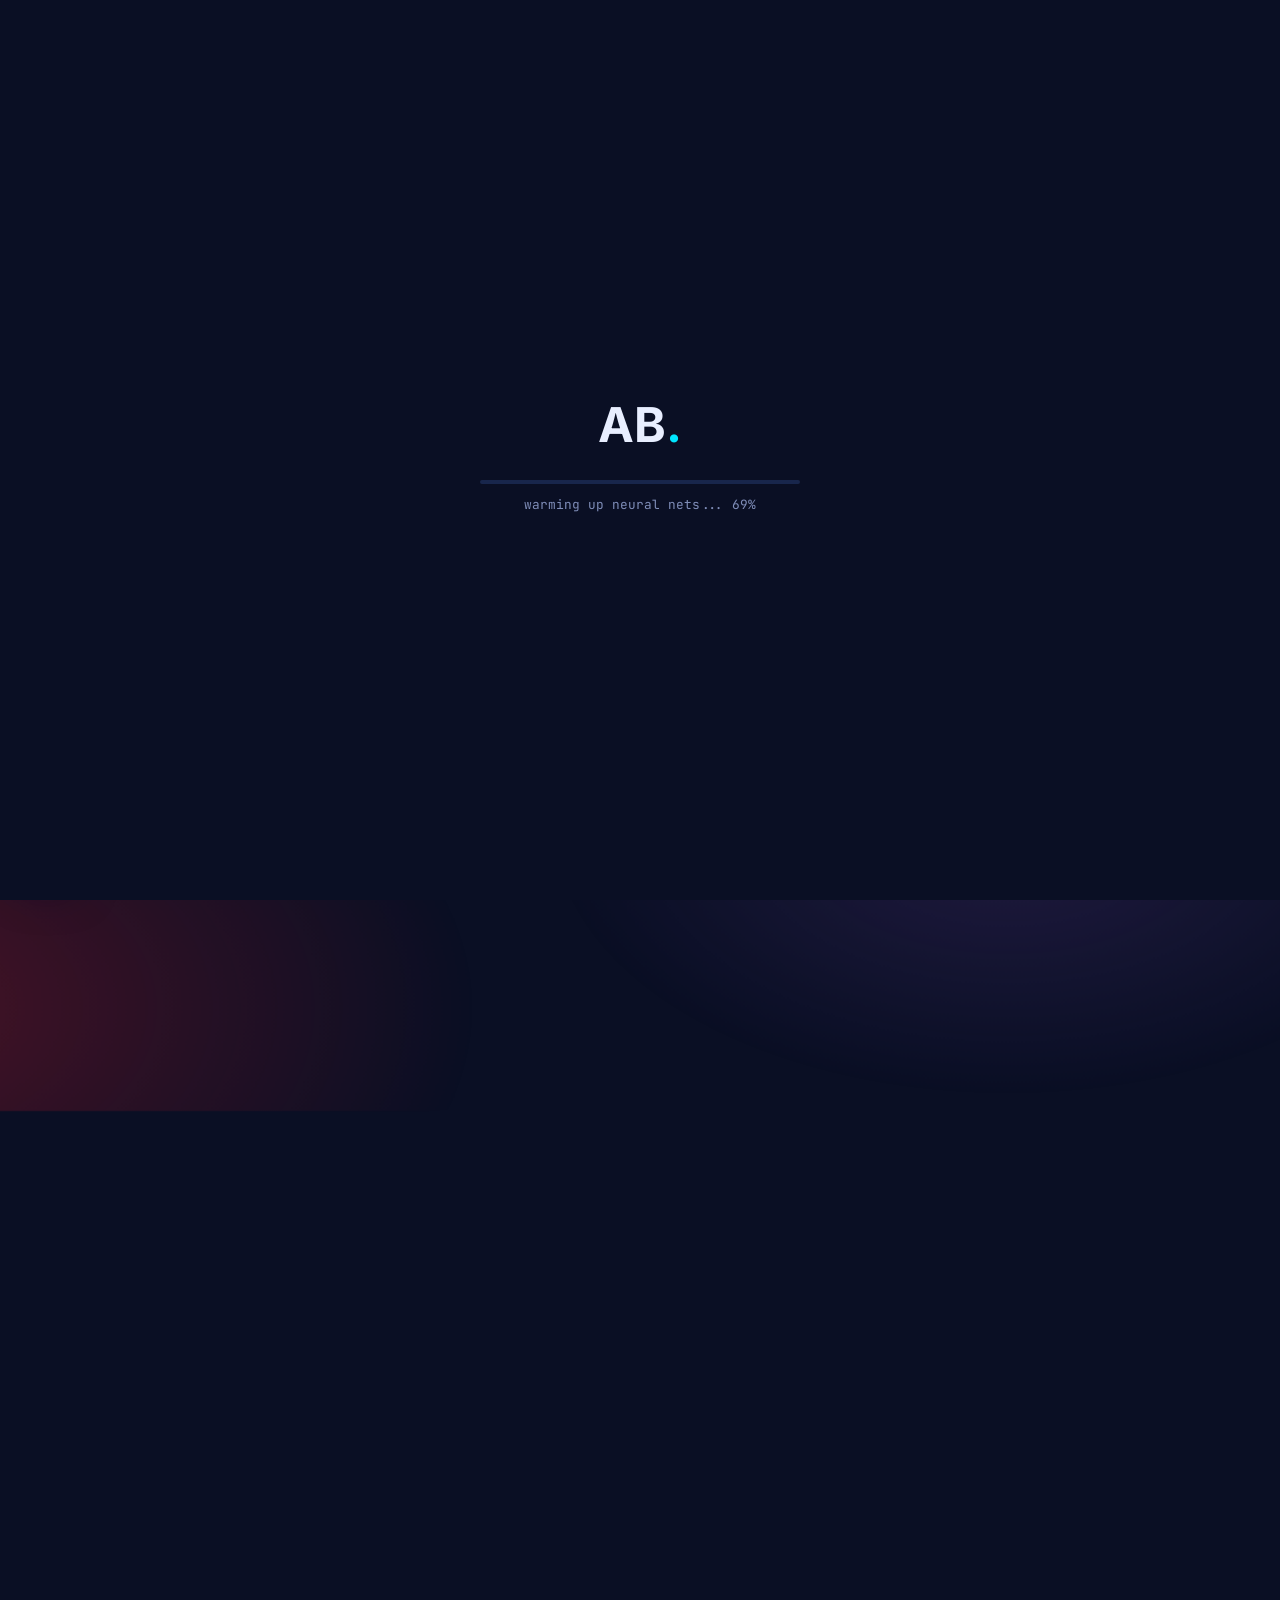
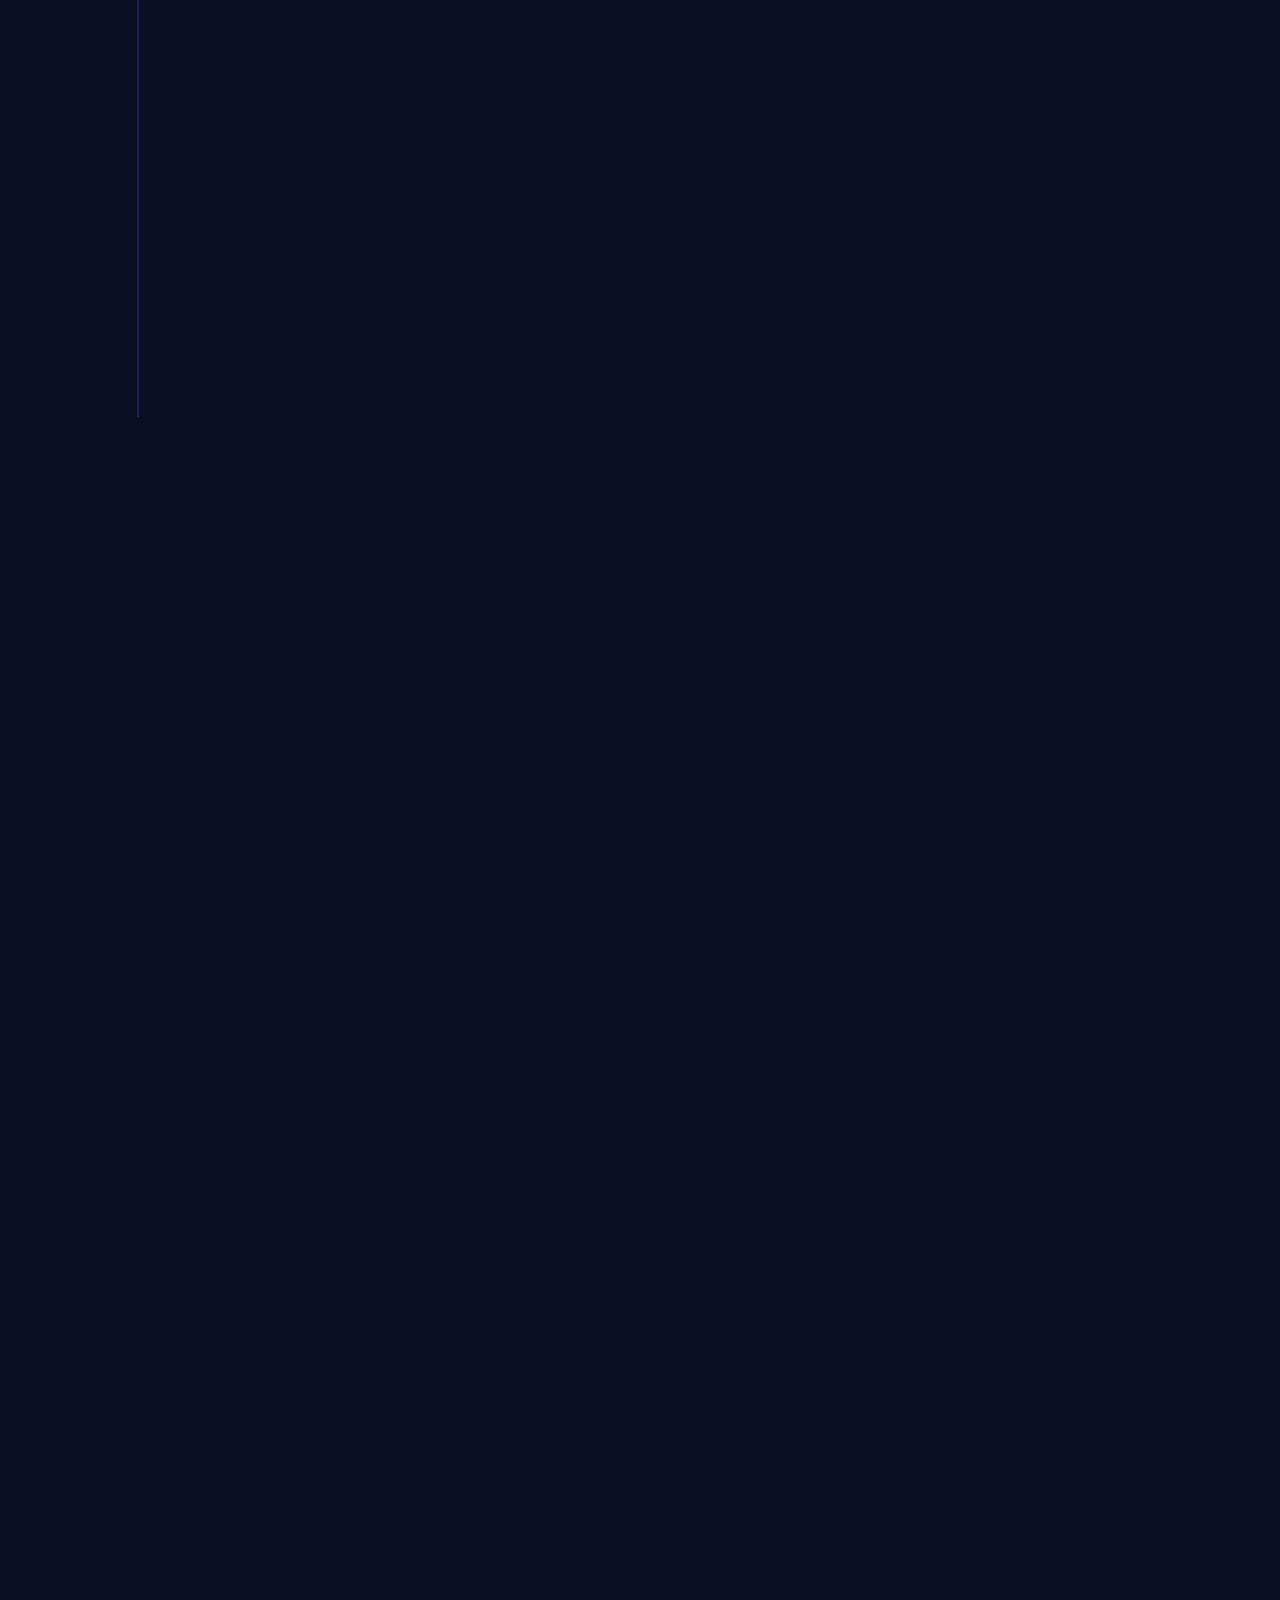
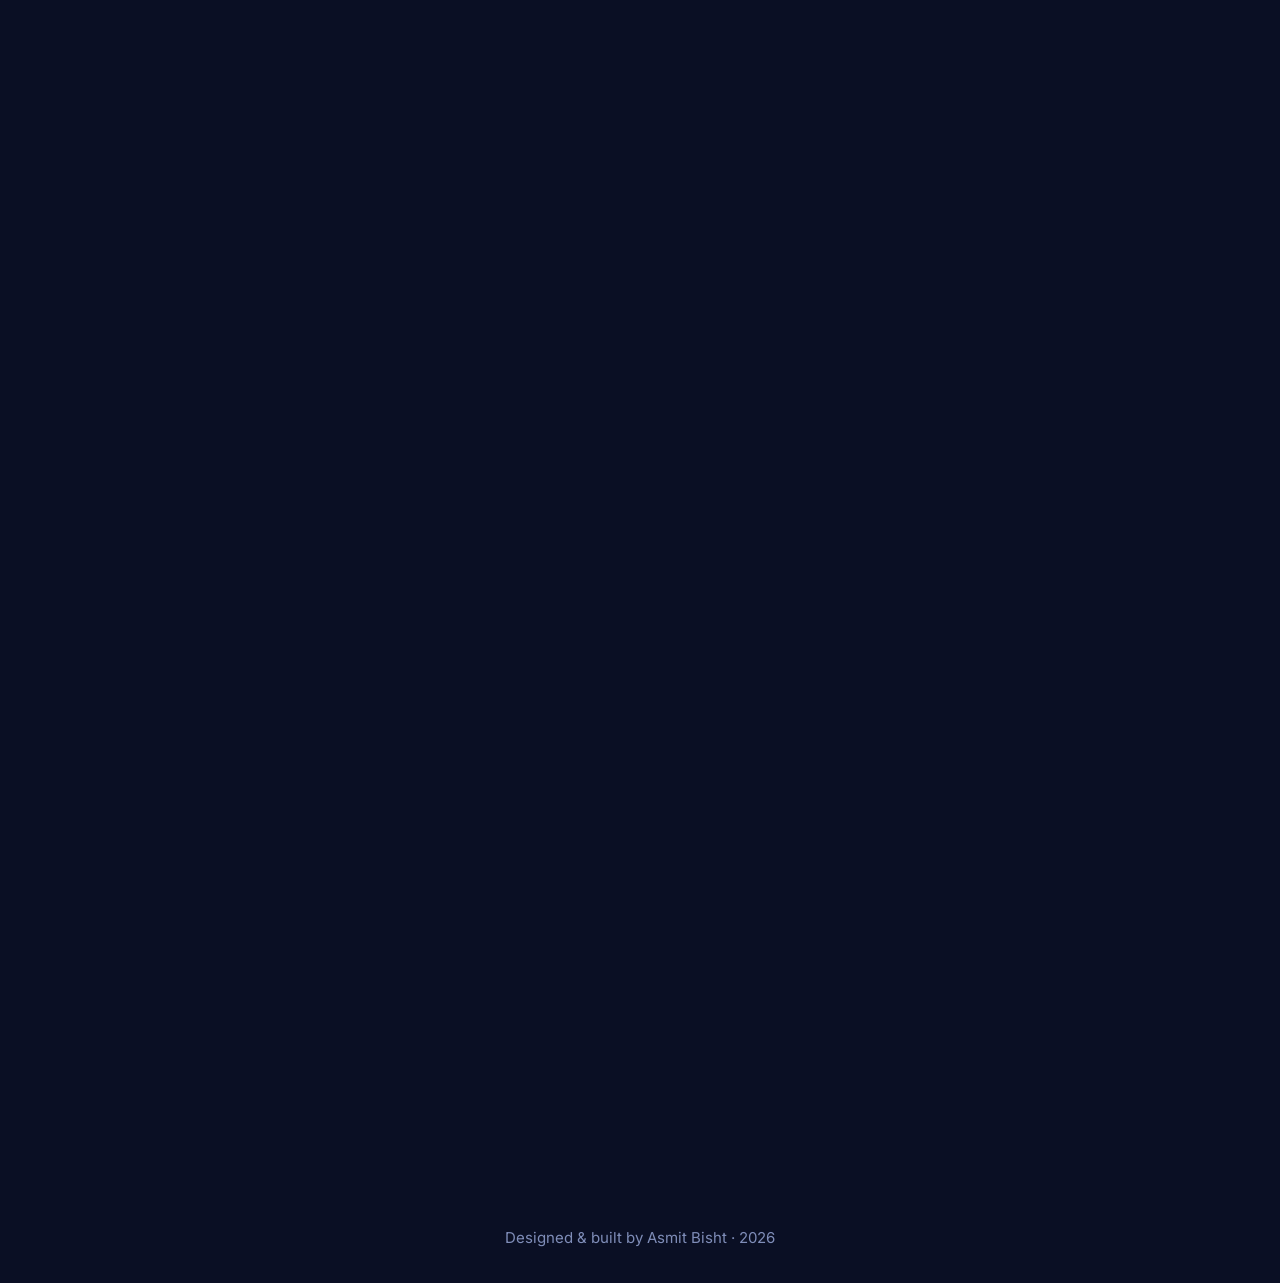
==== commit 0339fd3c: "Initial commit" ====
--- a/index.html
+++ b/index.html
@@ -25,6 +25,7 @@
   <link rel="stylesheet" href="spatial.css" />
   <link rel="stylesheet" href="hero.css" />
   <link rel="stylesheet" href="mobile.css" media="(max-width: 768px)" />
+  <link rel="stylesheet" href="recruiter.css" />
 </head>
 <body class="dark" id="top">
 
@@ -405,6 +406,7 @@
     } else {
       document.write('<scr' + 'ipt src="script.js"></scr' + 'ipt>');
       document.write('<scr' + 'ipt src="spatial.js"></scr' + 'ipt>');
+      document.write('<scr' + 'ipt src="recruiter.js"></scr' + 'ipt>');
       if (window.matchMedia("(max-width: 768px)").matches) {
         /* small phone-sized screen viewing the desktop site on purpose: offer a way back */
         var back = document.createElement("button");
--- a/recruiter.css
+++ b/recruiter.css
@@ -0,0 +1,848 @@
+/* ===================================================================
+   RECRUITER MODE v2 — HUD / Sci-Fi Glassmorphism
+   Full redesign: targeting brackets, scanlines, circuit traces,
+   neon glow, glitch, typewriter reveals, animated canvas bg.
+   =================================================================== */
+
+/* -------- CSS custom props for the HUD palette -------- */
+:root {
+  --rec-neon:   #00e5ff;
+  --rec-purple: #b46cff;
+  --rec-green:  #3ddc97;
+  --rec-red:    #ff4d6d;
+  --rec-gold:   #ffd166;
+  --rec-blue:   #5c8eff;
+  --rec-scan:   rgba(0,229,255,.03);
+}
+
+/* ======================================================
+   TRIGGER BUTTON
+   ====================================================== */
+.recruiter-btn {
+  position: relative;
+  display: inline-flex;
+  align-items: center;
+  gap: .5rem;
+  padding: .38rem .95rem;
+  font: 700 .7rem "JetBrains Mono", monospace;
+  letter-spacing: .1em;
+  text-transform: uppercase;
+  white-space: nowrap;
+  color: var(--rec-neon);
+  background: transparent;
+  border: 1px solid rgba(0,229,255,.35);
+  border-radius: 4px;
+  cursor: pointer;
+  overflow: hidden;
+  transition: box-shadow .3s, border-color .3s, transform .2s;
+  clip-path: polygon(0 0, calc(100% - 10px) 0, 100% 10px, 100% 100%, 10px 100%, 0 calc(100% - 10px));
+}
+/* corner-cut shimmer */
+.recruiter-btn::before {
+  content: "";
+  position: absolute;
+  inset: 0;
+  background: linear-gradient(110deg,
+    transparent 30%,
+    rgba(0,229,255,.12) 50%,
+    transparent 70%
+  );
+  transform: translateX(-100%);
+  transition: transform .55s ease;
+}
+.recruiter-btn:hover::before { transform: translateX(100%); }
+.recruiter-btn:hover {
+  border-color: var(--rec-neon);
+  box-shadow: 0 0 18px rgba(0,229,255,.4), inset 0 0 18px rgba(0,229,255,.06);
+  transform: translateY(-1px);
+}
+/* live dot */
+.recruiter-btn__dot {
+  width: 6px; height: 6px;
+  border-radius: 50%;
+  background: var(--rec-green);
+  flex: none;
+  animation: recLivePulse 1.8s ease-in-out infinite;
+}
+@keyframes recLivePulse {
+  0%,100% { box-shadow: 0 0 0 0 rgba(61,220,151,.7); }
+  50%      { box-shadow: 0 0 0 5px rgba(61,220,151,0); }
+}
+
+/* ======================================================
+   OVERLAY — full-screen HUD backdrop
+   ====================================================== */
+.rec-overlay {
+  position: fixed;
+  inset: 0;
+  z-index: 2000;
+  display: flex;
+  align-items: center;
+  justify-content: center;
+  padding: 1rem;
+  /* deep dark with a faint blue tint */
+  background: rgba(2, 5, 16, .92);
+  opacity: 0;
+  visibility: hidden;
+  transition: opacity .5s cubic-bezier(.2,.7,.2,1), visibility 0s linear .5s;
+}
+.rec-overlay.open {
+  opacity: 1;
+  visibility: visible;
+  transition: opacity .5s cubic-bezier(.2,.7,.2,1), visibility 0s;
+}
+
+/* animated canvas background (injected by JS) */
+#rec-canvas {
+  position: absolute;
+  inset: 0;
+  width: 100%; height: 100%;
+  pointer-events: none;
+  z-index: 0;
+}
+
+/* scanline overlay */
+.rec-overlay::before {
+  content: "";
+  position: absolute;
+  inset: 0;
+  z-index: 1;
+  pointer-events: none;
+  background: repeating-linear-gradient(
+    0deg,
+    transparent,
+    transparent 2px,
+    var(--rec-scan) 2px,
+    var(--rec-scan) 4px
+  );
+  animation: recScanMove 8s linear infinite;
+}
+@keyframes recScanMove { to { background-position: 0 100vh; } }
+
+/* vignette */
+.rec-overlay::after {
+  content: "";
+  position: absolute;
+  inset: 0;
+  z-index: 1;
+  pointer-events: none;
+  background: radial-gradient(ellipse 80% 80% at 50% 50%, transparent 55%, rgba(2,5,16,.7) 100%);
+}
+
+/* ======================================================
+   STAGE — the actual content wrapper
+   ====================================================== */
+.rec-stage {
+  position: relative;
+  z-index: 2;
+  width: 100%;
+  max-width: 760px;
+  display: flex;
+  flex-direction: column;
+  gap: .9rem;
+}
+
+/* ======================================================
+   HUD TOP BAR — status line above the card
+   ====================================================== */
+.rec-hud-top {
+  display: flex;
+  align-items: center;
+  justify-content: space-between;
+  gap: 1rem;
+  font: 600 .62rem "JetBrains Mono", monospace;
+  letter-spacing: .1em;
+  color: rgba(0,229,255,.55);
+  text-transform: uppercase;
+}
+.rec-hud-top__id {
+  display: flex;
+  align-items: center;
+  gap: .6rem;
+}
+.rec-hud-top__id::before {
+  content: "▶";
+  color: var(--rec-green);
+  font-size: .55rem;
+  animation: recBlink 1.2s steps(1) infinite;
+}
+@keyframes recBlink { 50% { opacity: 0; } }
+
+.rec-hud-top__status {
+  display: flex;
+  align-items: center;
+  gap: .5rem;
+}
+.rec-hud-top__dot {
+  width: 5px; height: 5px;
+  border-radius: 50%;
+  background: var(--rec-green);
+  box-shadow: 0 0 6px var(--rec-green);
+  animation: recLivePulse 2s ease-in-out infinite;
+}
+
+/* ======================================================
+   PROGRESS — segmented arc-style bar
+   ====================================================== */
+.rec-progress-bar {
+  display: flex;
+  gap: 4px;
+  align-items: center;
+}
+.rec-progress-bar__seg {
+  flex: 1;
+  height: 2px;
+  background: rgba(0,229,255,.12);
+  position: relative;
+  overflow: hidden;
+}
+/* tick marks */
+.rec-progress-bar__seg::before {
+  content: "";
+  position: absolute;
+  left: 0; top: -2px;
+  width: 1px; height: 6px;
+  background: rgba(0,229,255,.3);
+}
+.rec-progress-bar__fill {
+  height: 100%;
+  width: 0%;
+  background: linear-gradient(90deg, var(--rec-blue), var(--rec-neon));
+  box-shadow: 0 0 8px var(--rec-neon);
+  transition: width linear;
+}
+
+/* ======================================================
+   DECK
+   ====================================================== */
+.rec-deck {
+  position: relative;
+  width: 100%;
+  min-height: min(520px, 72vh);
+  perspective: 1600px;
+}
+
+/* ======================================================
+   CARD — the main HUD panel
+   ====================================================== */
+.rec-card {
+  position: absolute;
+  inset: 0;
+  border-radius: 2px;
+  padding: clamp(1.6rem, 4vw, 2.6rem) clamp(1.6rem, 4vw, 2.8rem);
+  /* layered glass */
+  background:
+    linear-gradient(135deg, rgba(0,229,255,.04) 0%, transparent 50%),
+    linear-gradient(225deg, rgba(92,142,255,.05) 0%, transparent 50%),
+    rgba(4, 8, 28, .82);
+  border: 1px solid rgba(0,229,255,.18);
+  backdrop-filter: blur(28px) saturate(1.6);
+  -webkit-backdrop-filter: blur(28px) saturate(1.6);
+  display: flex;
+  flex-direction: column;
+  gap: 1rem;
+  overflow: hidden;
+  /* hidden state */
+  opacity: 0;
+  pointer-events: none;
+  transform: translateY(40px) scale(.97);
+  transition: opacity .5s cubic-bezier(.2,.7,.2,1), transform .5s cubic-bezier(.2,.7,.2,1);
+  will-change: transform, opacity;
+}
+
+/* ─── top glow stripe ─── */
+.rec-card::before {
+  content: "";
+  position: absolute;
+  top: 0; left: 0; right: 0;
+  height: 1px;
+  background: linear-gradient(90deg,
+    transparent 0%,
+    var(--card-accent, var(--rec-neon)) 30%,
+    rgba(255,255,255,.8) 50%,
+    var(--card-accent, var(--rec-neon)) 70%,
+    transparent 100%
+  );
+  box-shadow: 0 0 24px 2px var(--card-accent, var(--rec-neon));
+}
+
+/* ─── bottom glow stripe ─── */
+.rec-card::after {
+  content: "";
+  position: absolute;
+  bottom: 0; left: 20%; right: 20%;
+  height: 1px;
+  background: linear-gradient(90deg, transparent, rgba(0,229,255,.3), transparent);
+}
+
+/* ─── corner brackets ─── */
+.rec-card .rec-corner {
+  position: absolute;
+  width: 18px; height: 18px;
+  pointer-events: none;
+  z-index: 2;
+}
+.rec-card .rec-corner--tl { top: 0; left: 0;
+  border-top: 2px solid var(--card-accent, var(--rec-neon));
+  border-left: 2px solid var(--card-accent, var(--rec-neon));
+  box-shadow: -2px -2px 8px var(--card-accent, var(--rec-neon));
+}
+.rec-card .rec-corner--tr { top: 0; right: 0;
+  border-top: 2px solid var(--card-accent, var(--rec-neon));
+  border-right: 2px solid var(--card-accent, var(--rec-neon));
+  box-shadow: 2px -2px 8px var(--card-accent, var(--rec-neon));
+}
+.rec-card .rec-corner--bl { bottom: 0; left: 0;
+  border-bottom: 2px solid var(--card-accent, var(--rec-neon));
+  border-left: 2px solid var(--card-accent, var(--rec-neon));
+  box-shadow: -2px 2px 8px var(--card-accent, var(--rec-neon));
+}
+.rec-card .rec-corner--br { bottom: 0; right: 0;
+  border-bottom: 2px solid var(--card-accent, var(--rec-neon));
+  border-right: 2px solid var(--card-accent, var(--rec-neon));
+  box-shadow: 2px 2px 8px var(--card-accent, var(--rec-neon));
+}
+
+/* ─── active / transition states ─── */
+.rec-card.active {
+  opacity: 1;
+  transform: none;
+  pointer-events: auto;
+  z-index: 1;
+}
+.rec-card.exit-left {
+  opacity: 0;
+  transform: translateX(-60px) scale(.96) rotateY(6deg);
+  transition: opacity .38s ease, transform .38s cubic-bezier(.4,0,.6,1);
+}
+.rec-card.exit-right {
+  opacity: 0;
+  transform: translateX(60px) scale(.96) rotateY(-6deg);
+  transition: opacity .38s ease, transform .38s cubic-bezier(.4,0,.6,1);
+}
+.rec-card.enter-right {
+  opacity: 0;
+  transform: translateX(60px) scale(.96) rotateY(-6deg);
+}
+.rec-card.enter-left {
+  opacity: 0;
+  transform: translateX(-60px) scale(.96) rotateY(6deg);
+}
+
+/* ─── card section label / eyebrow ─── */
+.rec-card__label {
+  display: inline-flex;
+  align-items: center;
+  gap: .5rem;
+  font: 700 .6rem "JetBrains Mono", monospace;
+  letter-spacing: .18em;
+  text-transform: uppercase;
+  color: var(--card-accent, var(--rec-neon));
+  opacity: .85;
+}
+.rec-card__label i { font-size: .7rem; }
+/* blinking cursor after label */
+.rec-card__label::after {
+  content: "_";
+  animation: recBlink 1.1s steps(1) infinite;
+  margin-left: .1em;
+}
+
+/* ─── card title ─── */
+.rec-card__title {
+  font: 800 clamp(1.6rem, 4.5vw, 2.6rem)/1.05 "Space Grotesk","Poppins",sans-serif;
+  color: #e8f0ff;
+  letter-spacing: -.04em;
+  position: relative;
+}
+.rec-card__title span {
+  background: linear-gradient(90deg,
+    var(--rec-blue), var(--rec-neon), var(--rec-purple), var(--rec-blue));
+  background-size: 300% 100%;
+  -webkit-background-clip: text;
+  background-clip: text;
+  color: transparent;
+  animation: gradMove 4s linear infinite;
+}
+/* glitch flicker on title */
+.rec-card.active .rec-card__title {
+  animation: recTitleReveal .55s cubic-bezier(.2,.7,.2,1) both;
+}
+@keyframes recTitleReveal {
+  0%   { opacity:0; transform: translateY(12px); filter: blur(4px); }
+  100% { opacity:1; transform: none; filter: none; }
+}
+
+/* ─── subtitle / meta ─── */
+.rec-card__sub {
+  font: 500 .8rem "JetBrains Mono", monospace;
+  color: rgba(0,229,255,.6);
+  letter-spacing: .04em;
+}
+
+/* ─── body text ─── */
+.rec-card__body {
+  font-size: .92rem;
+  line-height: 1.75;
+  color: rgba(180,200,240,.8);
+  max-width: 60ch;
+}
+
+/* ======================================================
+   TAG CHIPS — angular, terminal-y
+   ====================================================== */
+.rec-card__tags {
+  display: flex;
+  flex-wrap: wrap;
+  gap: .4rem;
+  margin-top: .2rem;
+}
+.rec-card__tag {
+  font: 600 .66rem "JetBrains Mono", monospace;
+  padding: .22rem .65rem;
+  letter-spacing: .06em;
+  color: var(--rec-blue);
+  background: rgba(92,142,255,.08);
+  border: 1px solid rgba(92,142,255,.25);
+  clip-path: polygon(6px 0%, 100% 0%, calc(100% - 6px) 100%, 0% 100%);
+  transition: background .2s, color .2s, box-shadow .2s;
+}
+.rec-card__tag:hover {
+  background: rgba(92,142,255,.22);
+  color: #fff;
+  box-shadow: 0 0 10px rgba(92,142,255,.4);
+}
+.rec-card__tag.accent {
+  color: var(--rec-purple);
+  background: rgba(180,108,255,.08);
+  border-color: rgba(180,108,255,.25);
+}
+.rec-card__tag.green {
+  color: var(--rec-green);
+  background: rgba(61,220,151,.08);
+  border-color: rgba(61,220,151,.25);
+}
+
+/* ======================================================
+   STAT GRID — holographic panels
+   ====================================================== */
+.rec-stats-grid {
+  display: grid;
+  grid-template-columns: repeat(auto-fit, minmax(140px, 1fr));
+  gap: .8rem;
+  margin-top: .2rem;
+}
+.rec-stat {
+  position: relative;
+  padding: 1rem 1.2rem .9rem;
+  background: rgba(0,229,255,.04);
+  border: 1px solid rgba(0,229,255,.14);
+  text-align: center;
+  overflow: hidden;
+  transition: border-color .25s, box-shadow .25s;
+}
+/* clip corners */
+.rec-stat::before {
+  content: "";
+  position: absolute;
+  top: 0; right: 0;
+  border-style: solid;
+  border-width: 0 12px 12px 0;
+  border-color: transparent rgba(0,229,255,.25) transparent transparent;
+}
+.rec-stat:hover {
+  border-color: rgba(0,229,255,.4);
+  box-shadow: 0 0 20px rgba(0,229,255,.12);
+}
+.rec-stat__num {
+  font: 800 2.1rem/1 "Space Grotesk", monospace;
+  color: #e8f0ff;
+  text-shadow: 0 0 20px rgba(0,229,255,.5);
+}
+.rec-stat__num span { color: var(--rec-neon); }
+.rec-stat__label {
+  margin-top: .45rem;
+  font: 500 .62rem "JetBrains Mono", monospace;
+  color: rgba(0,229,255,.5);
+  letter-spacing: .06em;
+  text-transform: uppercase;
+}
+
+/* ======================================================
+   PROJECT ROWS — terminal file entries
+   ====================================================== */
+.rec-projects {
+  display: flex;
+  flex-direction: column;
+  gap: .5rem;
+  margin-top: .2rem;
+}
+.rec-project {
+  display: flex;
+  align-items: flex-start;
+  gap: .85rem;
+  padding: .7rem .9rem;
+  background: rgba(255,255,255,.025);
+  border: 1px solid rgba(255,255,255,.07);
+  border-left: 2px solid var(--card-accent, var(--rec-neon));
+  position: relative;
+  overflow: hidden;
+  transition: background .2s, border-color .2s, box-shadow .2s;
+}
+.rec-project::before {
+  content: "";
+  position: absolute;
+  inset: 0;
+  background: linear-gradient(90deg, rgba(0,229,255,.04) 0%, transparent 60%);
+  opacity: 0;
+  transition: opacity .2s;
+}
+.rec-project:hover::before { opacity: 1; }
+.rec-project:hover {
+  border-color: var(--card-accent, var(--rec-neon));
+  box-shadow: -4px 0 20px rgba(0,229,255,.15), 0 0 0 1px rgba(0,229,255,.08);
+}
+.rec-project__icon {
+  width: 34px; height: 34px;
+  display: grid;
+  place-items: center;
+  font-size: .9rem;
+  color: var(--card-accent, var(--rec-neon));
+  background: rgba(0,229,255,.08);
+  border: 1px solid rgba(0,229,255,.15);
+  flex: none;
+}
+.rec-project__title {
+  font: 700 .88rem/1.3 "Poppins", sans-serif;
+  color: #e8f0ff;
+}
+.rec-project__desc {
+  font-size: .73rem;
+  color: rgba(180,200,240,.6);
+  margin-top: .12rem;
+  font-family: "JetBrains Mono", monospace;
+}
+.rec-project__pill {
+  margin-left: auto;
+  align-self: center;
+  flex: none;
+  font: 700 .58rem "JetBrains Mono", monospace;
+  letter-spacing: .1em;
+  padding: .18rem .55rem;
+  color: var(--card-accent, var(--rec-neon));
+  border: 1px solid var(--card-accent, var(--rec-neon));
+  text-transform: uppercase;
+  white-space: nowrap;
+  box-shadow: 0 0 8px rgba(0,229,255,.2);
+}
+
+/* ======================================================
+   SKILL CHIP CLOUD — hexagonal category clusters
+   ====================================================== */
+.rec-skill-cloud {
+  display: flex;
+  flex-wrap: wrap;
+  gap: .4rem .5rem;
+  margin-top: .3rem;
+}
+.rec-skill-chip {
+  display: inline-flex;
+  align-items: center;
+  gap: .36rem;
+  padding: .28rem .72rem;
+  font: 600 .68rem "JetBrains Mono", monospace;
+  letter-spacing: .05em;
+  border: 1px solid transparent;
+  cursor: default;
+  transition: all .18s;
+  position: relative;
+}
+.rec-skill-chip::before {
+  content: "";
+  width: 5px; height: 5px;
+  border-radius: 50%;
+  flex: none;
+}
+.rec-skill-chip:hover { transform: translateY(-2px); filter: brightness(1.3); }
+
+.rec-skill-chip--lang   { color: #7aaeff; border-color: rgba(92,142,255,.3); background: rgba(92,142,255,.07); }
+.rec-skill-chip--lang::before  { background: #5c8eff; box-shadow: 0 0 6px #5c8eff; }
+.rec-skill-chip--ai     { color: #d09aff; border-color: rgba(180,108,255,.3); background: rgba(180,108,255,.07); }
+.rec-skill-chip--ai::before    { background: #b46cff; box-shadow: 0 0 6px #b46cff; }
+.rec-skill-chip--web    { color: #5ff; border-color: rgba(0,229,255,.3); background: rgba(0,229,255,.07); }
+.rec-skill-chip--web::before   { background: #00e5ff; box-shadow: 0 0 6px #00e5ff; }
+.rec-skill-chip--data   { color: #7dffcc; border-color: rgba(61,220,151,.3); background: rgba(61,220,151,.07); }
+.rec-skill-chip--data::before  { background: #3ddc97; box-shadow: 0 0 6px #3ddc97; }
+.rec-skill-chip--iot    { color: #ffaacc; border-color: rgba(255,123,155,.3); background: rgba(255,123,155,.07); }
+.rec-skill-chip--iot::before   { background: #ff7b9b; box-shadow: 0 0 6px #ff7b9b; }
+
+/* ======================================================
+   ACHIEVEMENT BADGES — holographic trophies
+   ====================================================== */
+.rec-badges {
+  display: flex;
+  flex-direction: column;
+  gap: .55rem;
+  margin-top: .2rem;
+}
+.rec-badge {
+  display: flex;
+  align-items: center;
+  gap: .85rem;
+  padding: .65rem 1rem;
+  background: rgba(255,255,255,.025);
+  border: 1px solid rgba(255,255,255,.07);
+  position: relative;
+  overflow: hidden;
+  transition: border-color .25s, box-shadow .25s;
+}
+.rec-badge::after {
+  content: "";
+  position: absolute;
+  top: 0; left: 0;
+  width: 3px; height: 100%;
+  background: var(--badge-color, var(--rec-gold));
+  box-shadow: 0 0 12px var(--badge-color, var(--rec-gold));
+}
+.rec-badge:hover {
+  border-color: rgba(255,255,255,.15);
+  box-shadow: 0 0 16px rgba(255,255,255,.05);
+}
+.rec-badge__icon {
+  width: 36px; height: 36px;
+  display: grid;
+  place-items: center;
+  font-size: .9rem;
+  border: 1px solid var(--badge-color, var(--rec-gold));
+  color: var(--badge-color, var(--rec-gold));
+  box-shadow: 0 0 12px rgba(255,209,70,.25);
+  flex: none;
+}
+.rec-badge--gold  { --badge-color: var(--rec-gold); }
+.rec-badge--blue  { --badge-color: var(--rec-blue); }
+.rec-badge--green { --badge-color: var(--rec-green); }
+.rec-badge__title {
+  font: 700 .88rem "Poppins", sans-serif;
+  color: #e8f0ff;
+}
+.rec-badge__sub {
+  font: 500 .68rem "JetBrains Mono", monospace;
+  color: rgba(180,200,240,.55);
+  margin-top: .1rem;
+  letter-spacing: .03em;
+}
+
+/* ======================================================
+   CONTACT LINKS — neon CTA buttons
+   ====================================================== */
+.rec-links {
+  display: flex;
+  flex-wrap: wrap;
+  gap: .7rem;
+  margin-top: .4rem;
+}
+.rec-link {
+  display: inline-flex;
+  align-items: center;
+  gap: .55rem;
+  padding: .6rem 1.2rem;
+  font: 600 .8rem "JetBrains Mono", monospace;
+  letter-spacing: .05em;
+  text-transform: uppercase;
+  color: var(--rec-neon);
+  background: rgba(0,229,255,.05);
+  border: 1px solid rgba(0,229,255,.3);
+  clip-path: polygon(8px 0%, 100% 0%, calc(100% - 8px) 100%, 0% 100%);
+  transition: background .2s, box-shadow .2s, transform .2s, color .2s;
+}
+.rec-link:hover {
+  background: rgba(0,229,255,.14);
+  box-shadow: 0 0 24px rgba(0,229,255,.3), inset 0 0 14px rgba(0,229,255,.06);
+  transform: translateY(-2px);
+  color: #fff;
+}
+.rec-link i { font-size: .85rem; }
+.rec-link--primary {
+  background: linear-gradient(110deg, rgba(92,142,255,.25), rgba(180,108,255,.2));
+  border-color: rgba(92,142,255,.55);
+  color: #fff;
+  box-shadow: 0 0 18px rgba(92,142,255,.35);
+}
+.rec-link--primary:hover {
+  box-shadow: 0 0 32px rgba(92,142,255,.6), 0 0 60px rgba(180,108,255,.2);
+  transform: translateY(-3px) scale(1.03);
+}
+
+/* ======================================================
+   DIVIDER — circuit trace style
+   ====================================================== */
+.rec-divider {
+  position: relative;
+  height: 1px;
+  background: rgba(0,229,255,.12);
+  margin: .3rem 0;
+  overflow: visible;
+}
+.rec-divider::before {
+  content: "◆";
+  position: absolute;
+  left: 50%;
+  top: 50%;
+  transform: translate(-50%,-50%);
+  font-size: .45rem;
+  color: var(--rec-neon);
+  background: rgba(4,8,28,1);
+  padding: 0 .4rem;
+}
+
+/* ======================================================
+   CONTROLS BAR
+   ====================================================== */
+.rec-controls {
+  display: flex;
+  align-items: center;
+  justify-content: space-between;
+  gap: .8rem;
+}
+.rec-controls__left, .rec-controls__right { display: flex; gap: .5rem; }
+
+.rec-btn {
+  width: 40px; height: 40px;
+  display: grid;
+  place-items: center;
+  font-size: .88rem;
+  background: rgba(0,229,255,.05);
+  border: 1px solid rgba(0,229,255,.2);
+  color: rgba(0,229,255,.7);
+  cursor: pointer;
+  clip-path: polygon(6px 0%, 100% 0%, calc(100% - 6px) 100%, 0% 100%);
+  transition: background .2s, box-shadow .2s, color .2s, transform .15s;
+}
+.rec-btn:hover:not(:disabled) {
+  background: rgba(0,229,255,.14);
+  color: #fff;
+  box-shadow: 0 0 16px rgba(0,229,255,.3);
+  transform: scale(1.08);
+}
+.rec-btn:disabled { opacity: .25; cursor: not-allowed; }
+
+.rec-btn--close {
+  border-color: rgba(255,77,109,.3);
+  color: rgba(255,77,109,.6);
+  background: rgba(255,77,109,.05);
+}
+.rec-btn--close:hover {
+  background: rgba(255,77,109,.15);
+  box-shadow: 0 0 16px rgba(255,77,109,.35);
+  color: var(--rec-red);
+}
+
+.rec-btn--play {
+  border-color: rgba(61,220,151,.3);
+  color: rgba(61,220,151,.7);
+}
+.rec-btn--play:hover {
+  box-shadow: 0 0 16px rgba(61,220,151,.35);
+  color: var(--rec-green);
+}
+
+/* slide counter */
+.rec-counter {
+  font: 700 .72rem "JetBrains Mono", monospace;
+  color: rgba(0,229,255,.6);
+  letter-spacing: .12em;
+  text-transform: uppercase;
+}
+.rec-counter em {
+  color: var(--rec-neon);
+  font-style: normal;
+  text-shadow: 0 0 10px var(--rec-neon);
+}
+
+/* ======================================================
+   BOTTOM KEYBOARD HINT
+   ====================================================== */
+.rec-hint {
+  text-align: center;
+  font: 500 .6rem "JetBrains Mono", monospace;
+  color: rgba(0,229,255,.28);
+  letter-spacing: .1em;
+  text-transform: uppercase;
+}
+.rec-hint kbd {
+  display: inline-block;
+  padding: .08rem .3rem;
+  border: 1px solid rgba(0,229,255,.2);
+  background: rgba(0,229,255,.05);
+  color: rgba(0,229,255,.55);
+  font: inherit;
+  border-radius: 2px;
+}
+
+/* ======================================================
+   HUD WATERMARK — bottom corner
+   ====================================================== */
+.rec-watermark {
+  position: absolute;
+  right: 1.5rem;
+  bottom: 1rem;
+  z-index: 0;
+  font: 700 .55rem "JetBrains Mono", monospace;
+  letter-spacing: .2em;
+  color: rgba(0,229,255,.08);
+  text-transform: uppercase;
+  pointer-events: none;
+  transform: rotate(-90deg);
+  transform-origin: right bottom;
+}
+
+/* ======================================================
+   GLITCH CLASS — applied by JS on card enter
+   ====================================================== */
+@keyframes recGlitch {
+  0%   { clip-path: inset(40% 0 60% 0); transform: translateX(-4px); }
+  20%  { clip-path: inset(70% 0 10% 0); transform: translateX( 4px); }
+  40%  { clip-path: inset(10% 0 85% 0); transform: translateX(-2px); }
+  60%  { clip-path: inset(60% 0 30% 0); transform: translateX( 3px); }
+  80%  { clip-path: inset(20% 0 65% 0); transform: translateX(-1px); }
+  100% { clip-path: inset(0 0 0 0);     transform: translateX( 0);   }
+}
+.rec-glitch-title::before,
+.rec-glitch-title::after {
+  content: attr(data-text);
+  position: absolute;
+  inset: 0;
+  pointer-events: none;
+}
+.rec-glitch-title::before {
+  color: var(--rec-neon);
+  animation: recGlitch .35s steps(1) 1;
+  opacity: .7;
+}
+.rec-glitch-title::after {
+  color: var(--rec-purple);
+  animation: recGlitch .35s steps(1) reverse 1;
+  animation-delay: .05s;
+  opacity: .5;
+}
+
+/* ======================================================
+   RESPONSIVE
+   ====================================================== */
+@media (max-width: 600px) {
+  .rec-card { padding: 1.3rem 1.1rem; }
+  .rec-card__title { font-size: 1.5rem; }
+  .rec-stats-grid { grid-template-columns: 1fr 1fr; }
+  .rec-link { padding: .5rem .85rem; font-size: .72rem; }
+  .recruiter-btn { padding: .3rem .7rem; font-size: .65rem; }
+  .rec-hud-top { font-size: .55rem; }
+}
+
+/* ======================================================
+   REDUCED MOTION
+   ====================================================== */
+@media (prefers-reduced-motion: reduce) {
+  .rec-card, .rec-overlay, .rec-btn { transition-duration: .01ms !important; }
+  .rec-card__title span, .recruiter-btn__dot, .rec-overlay::before,
+  .rec-hud-top__dot, .rec-card__label::after { animation: none !important; }
+}
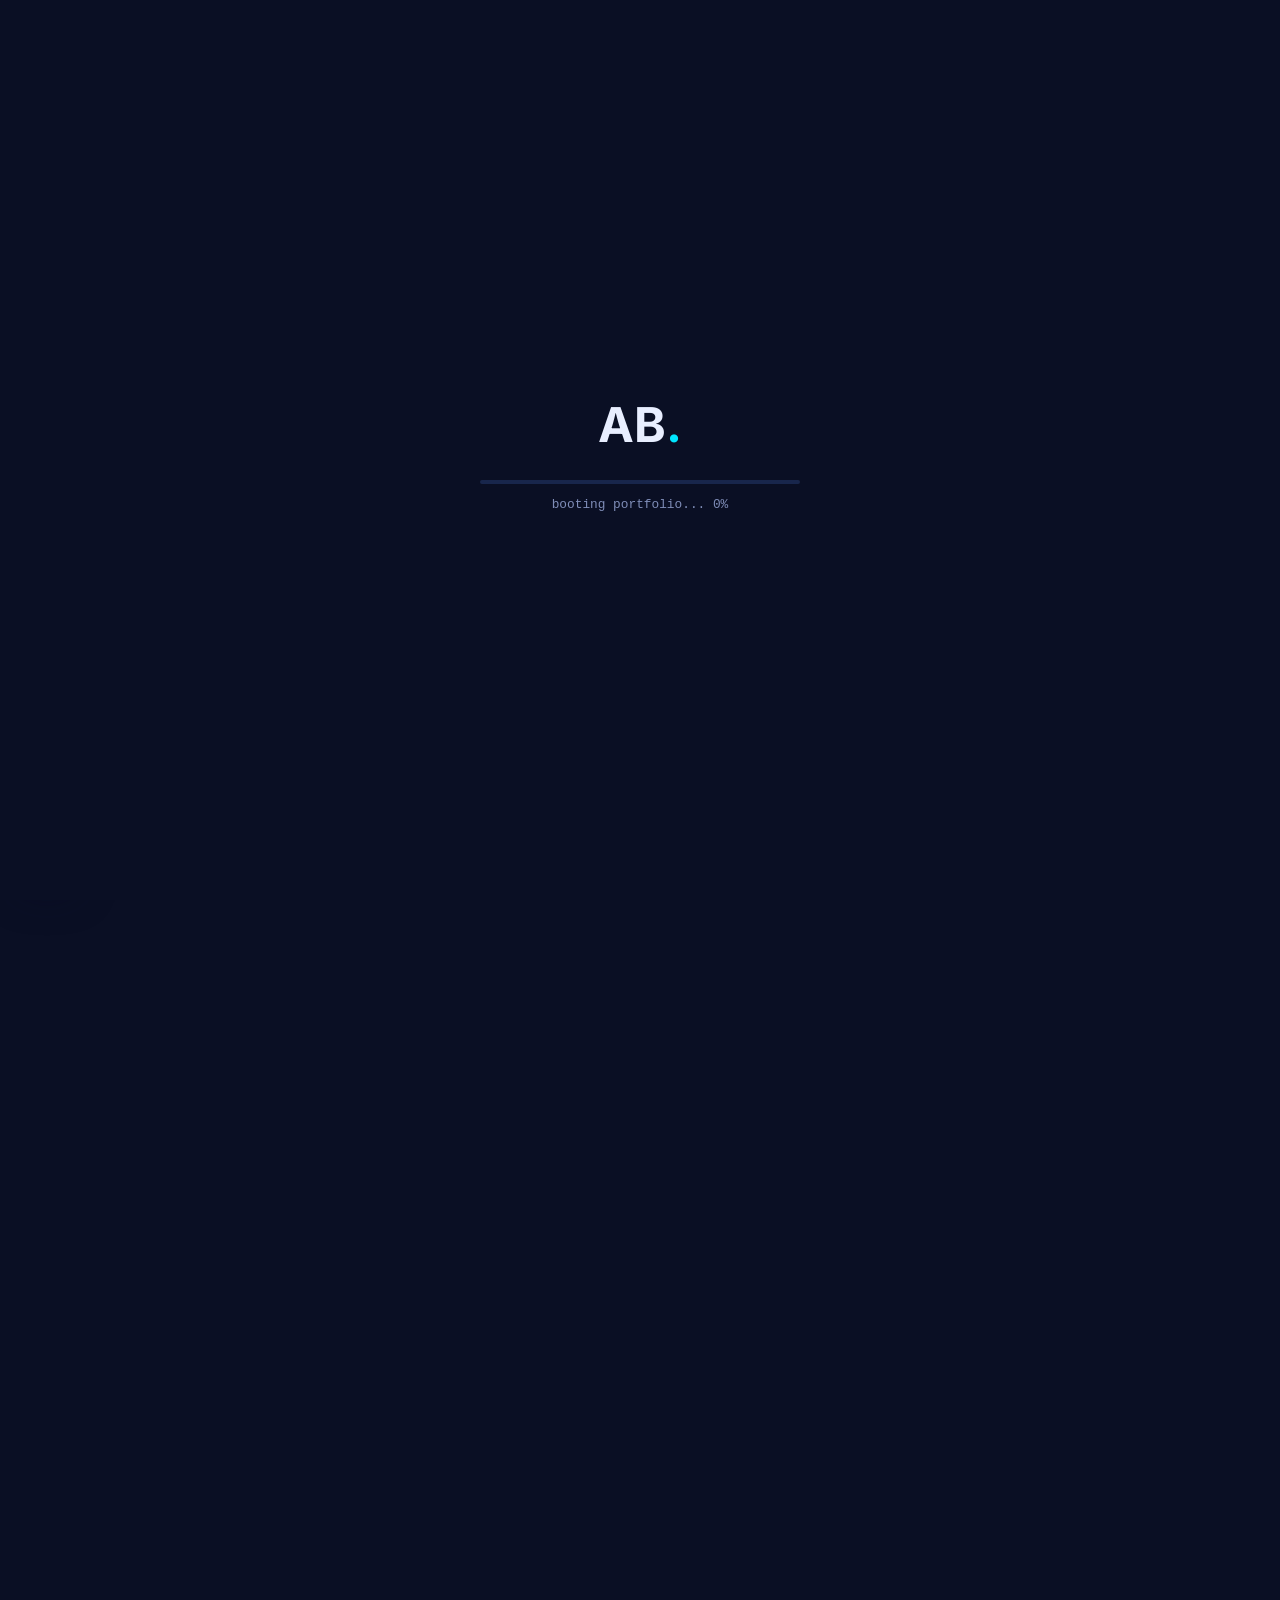
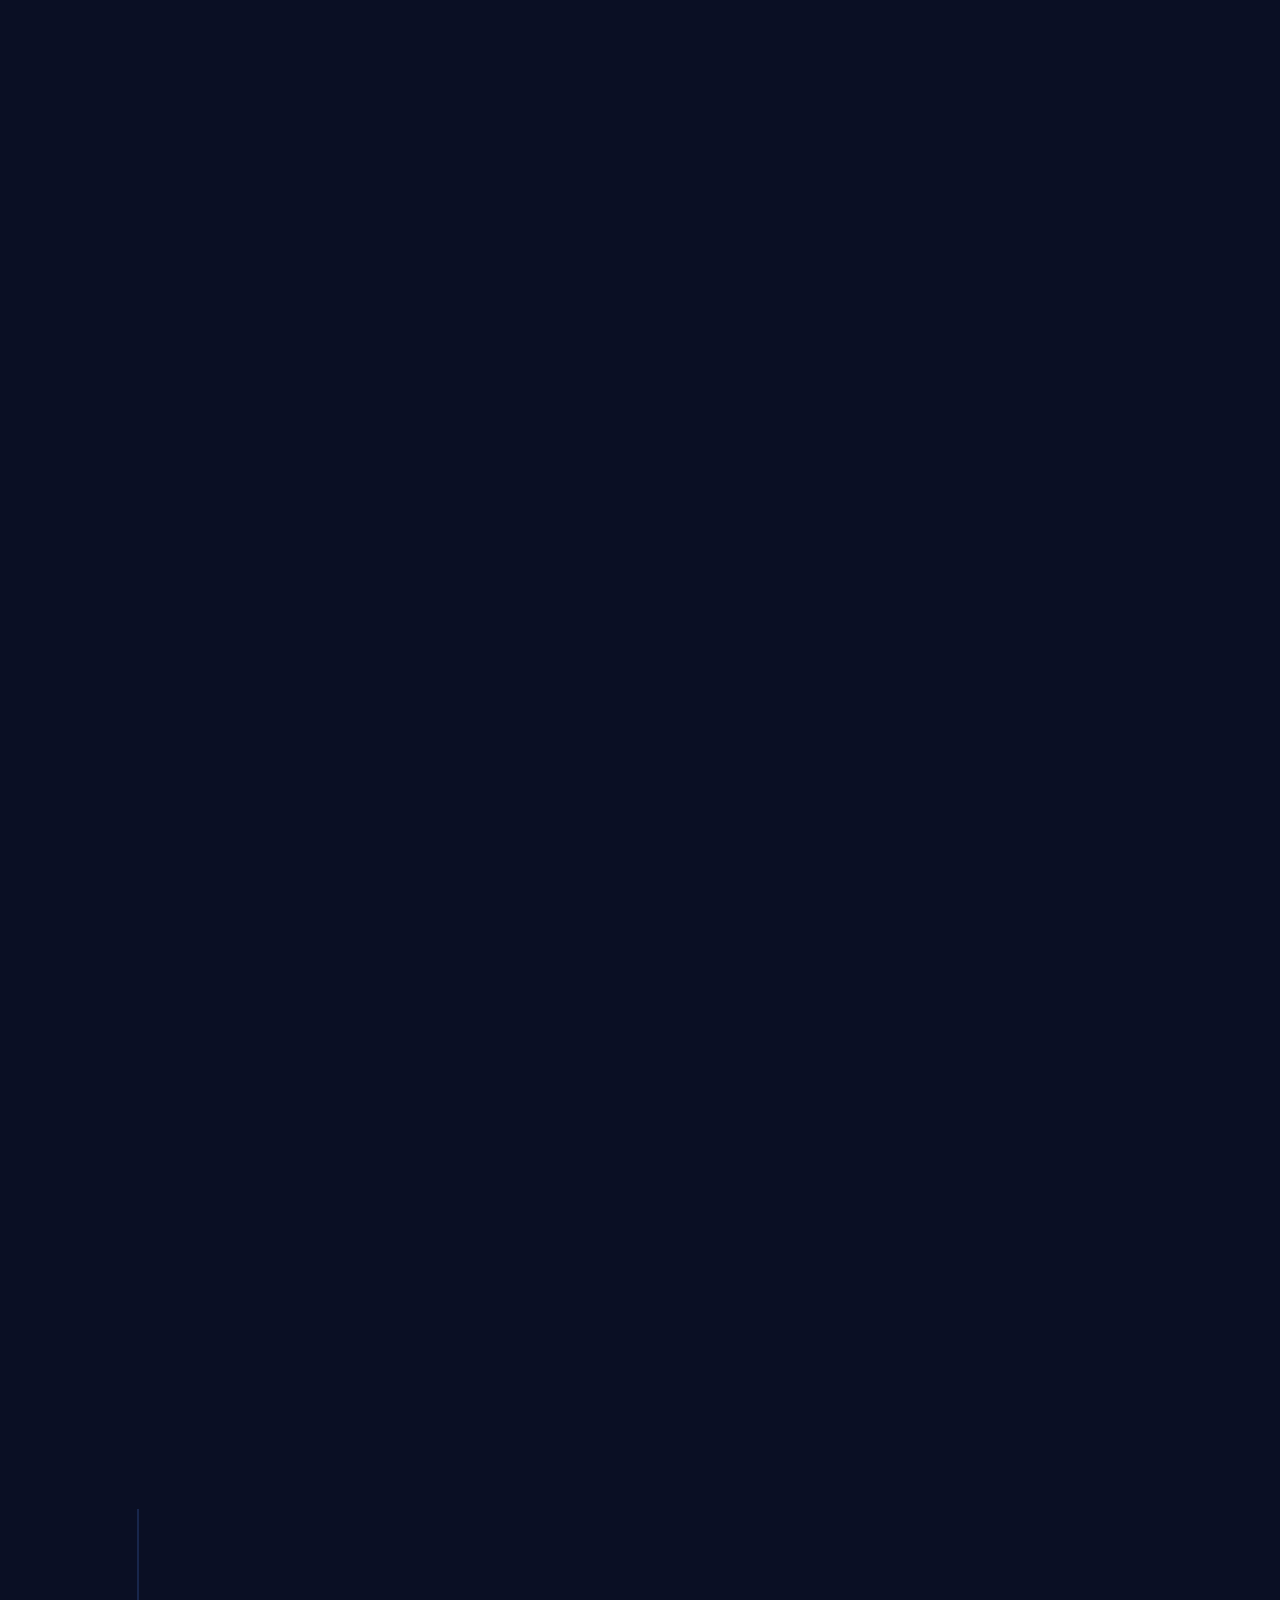
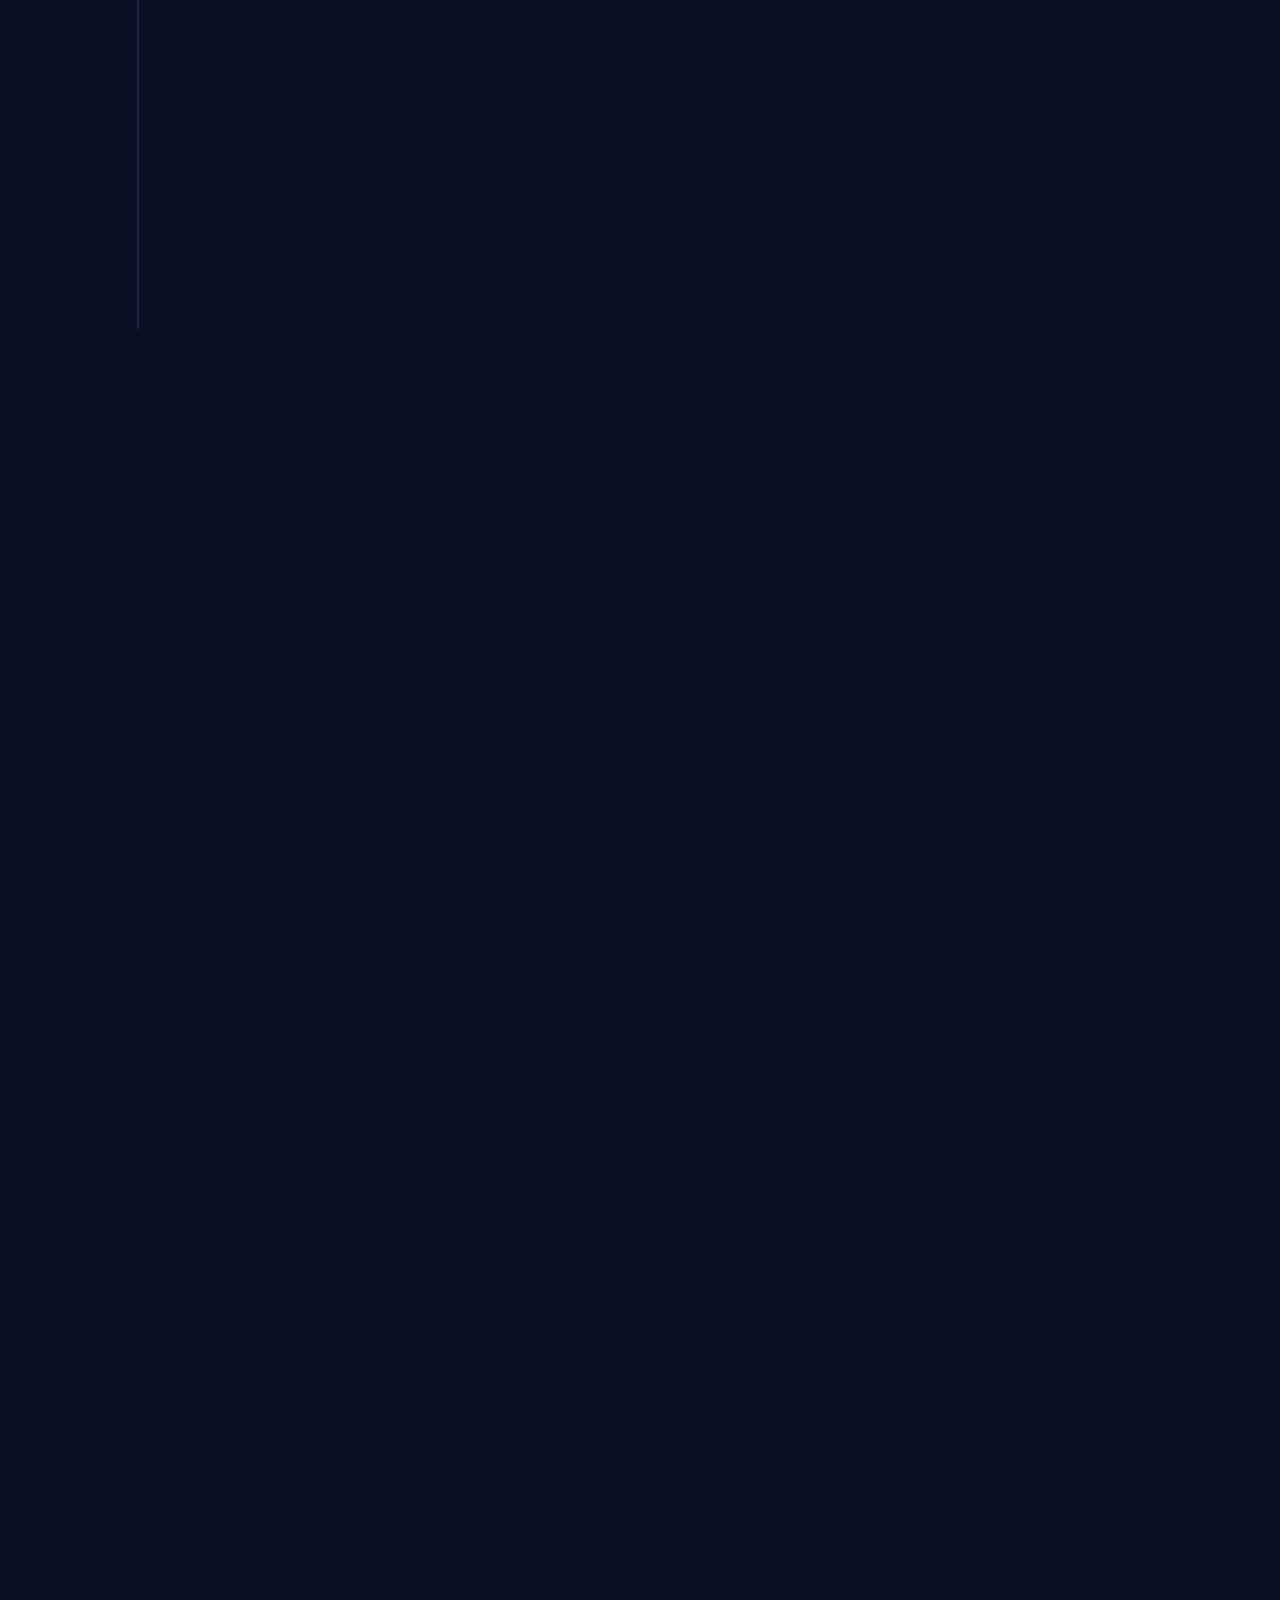
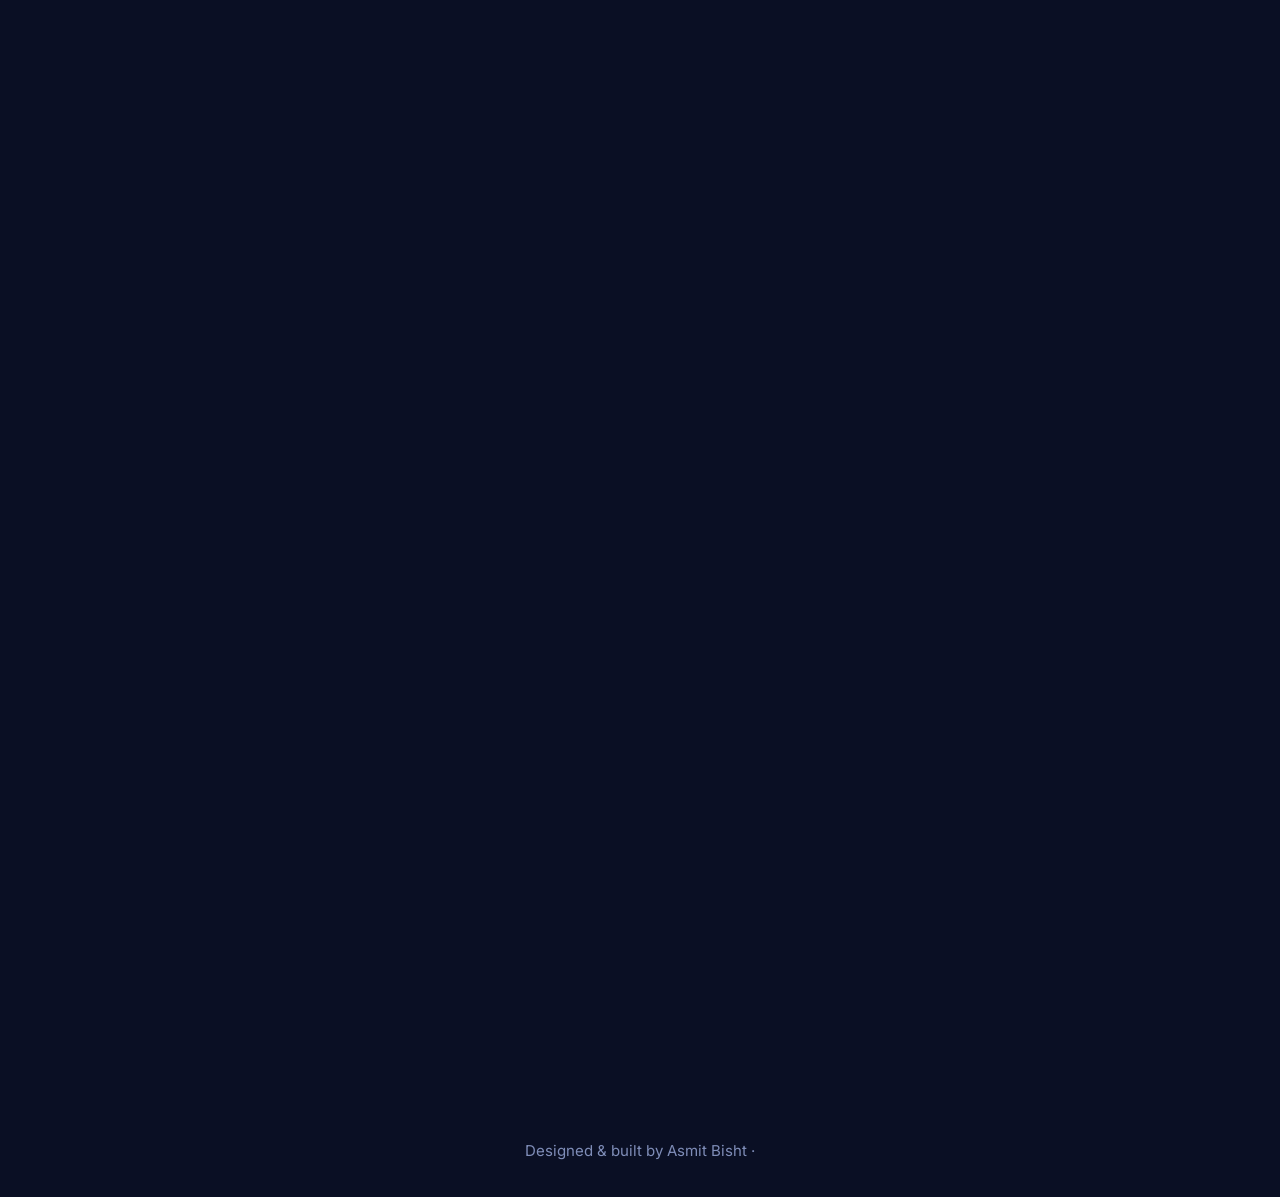
==== commit 243becdb: "Update portfolio projects and skills Replace retired project entries with EduMadad, AccessMap, and F" ====
--- a/index.html
+++ b/index.html
@@ -3,7 +3,7 @@
 <head>
   <meta charset="UTF-8" />
   <meta name="viewport" content="width=device-width, initial-scale=1" />
-  <meta name="description" content="Asmit Bisht - Computer Science (AI & Robotics) student at VIT Chennai. Python, SQL, Flask, Machine Learning." />
+  <meta name="description" content="Asmit Bisht - Computer Science (AI & Robotics) student at VIT Chennai. Python, SQL, TypeScript, Java and machine learning." />
   <title>Asmit Bisht | Portfolio</title>
   <link rel="preload" href="fonts/inter-latin-wght-normal.woff2" as="font" type="font/woff2" crossorigin media="(min-width: 769px)" />
   <link rel="preload" href="fonts/space-grotesk-latin-wght-normal.woff2" as="font" type="font/woff2" crossorigin media="(min-width: 769px)" />
@@ -125,15 +125,15 @@
       <h2 class="section__title reveal"><span class="mono">02.</span> Projects</h2>
       <div class="grid grid--2">
 
-        <article class="card project reveal tilt" data-project-id="smart-traffic">
+        <article class="card project reveal tilt" data-project-id="edumadad">
           <div class="project__top">
-            <i class="fas fa-traffic-light project__icon"></i>
-            <span class="pill">Personal Project</span>
-          </div>
-          <h3>Smart Traffic Management System</h3>
-          <p>Reinforcement learning based traffic signal controller in Python that optimizes vehicle throughput at multi-way intersections, with a real-time analytics dashboard (Flask + Socket.IO) showing live traffic states, agent decisions and reward metrics.</p>
-          <ul class="tags"><li>Python</li><li>Reinforcement Learning</li><li>Flask</li><li>Socket.IO</li></ul>
-          <a href="https://github.com/Asmitcod/SmartTraffic.git" target="_blank" rel="noopener" class="project__link"><i class="fab fa-github"></i> Source</a>
+            <i class="fas fa-graduation-cap project__icon"></i>
+            <span class="pill">Devshouse 2025</span>
+          </div>
+          <h3>EduMadad &mdash; Student Loan Assistance Portal</h3>
+          <p>Ranked Top 65 nationally at the GDG VIT Chennai hackathon. A web portal that helps students from economically weaker sections discover and access higher-education financing options.</p>
+          <ul class="tags"><li>Web Portal</li><li>PostgreSQL</li><li>Gemini AI</li></ul>
+          <a href="https://github.com/Asmitcod/EduMadad" target="_blank" rel="noopener" class="project__link"><i class="fab fa-github"></i> Source</a>
         </article>
 
         <article class="card project reveal tilt" data-project-id="aquajeevan">
@@ -146,26 +146,26 @@
           <ul class="tags"><li>AI/ML</li><li>IoT</li><li>Supabase</li><li>Python</li></ul>
         </article>
 
-        <article class="card project reveal tilt" data-project-id="edumadad">
+        <article class="card project reveal tilt" data-project-id="accessmap">
           <div class="project__top">
-            <i class="fas fa-graduation-cap project__icon"></i>
-            <span class="pill">Devshouse 2025</span>
-          </div>
-          <h3>EduMadad &mdash; Student Loan Assistance Portal</h3>
-          <p>Ranked Top 65 nationally at the GDG VIT Chennai hackathon. A web portal that helps students from economically weaker sections discover and access higher-education financing options.</p>
-          <ul class="tags"><li>Web Portal</li><li>PostgreSQL</li><li>Gemini AI</li></ul>
-          <a href="https://github.com/Asmitcod/EduMadad.git" target="_blank" rel="noopener" class="project__link"><i class="fab fa-github"></i> Source</a>
-        </article>
-
-        <article class="card project reveal tilt" data-project-id="aqi-monitor">
+            <i class="fas fa-universal-access project__icon"></i>
+            <span class="pill">Full-stack application</span>
+          </div>
+          <h3>AccessMap &mdash; Accessibility Map</h3>
+          <p>A community-powered map for Delhi that helps people find accessibility information about entrances, lifts, ramps and restrooms, with reporting and moderation workflows.</p>
+          <ul class="tags"><li>React</li><li>TypeScript</li><li>Spring Boot</li><li>PostgreSQL</li></ul>
+          <a href="https://github.com/Asmitcod/accessmap" target="_blank" rel="noopener" class="project__link"><i class="fab fa-github"></i> Source</a>
+        </article>
+
+        <article class="card project reveal tilt" data-project-id="failure-triage">
           <div class="project__top">
-            <i class="fas fa-wind project__icon"></i>
-            <span class="pill">Hardware + Data</span>
-          </div>
-          <h3>AQI Monitor</h3>
-          <p>Air Quality Index monitor built with Arduino and an MQ135 gas sensor, with a Python script that visualizes the readings dynamically using Matplotlib.</p>
-          <ul class="tags"><li>Python</li><li>Arduino</li><li>MQ135</li><li>Matplotlib</li></ul>
-          <a href="https://github.com/Asmitcod/AQI-monitor.git" target="_blank" rel="noopener" class="project__link"><i class="fab fa-github"></i> Source</a>
+            <i class="fas fa-triangle-exclamation project__icon"></i>
+            <span class="pill">Developer tooling</span>
+          </div>
+          <h3>Failure Triage Assistant</h3>
+          <p>A GitHub Actions failure-triage assistant that collects and sanitizes workflow evidence, classifies common failure patterns and presents actionable debugging guidance.</p>
+          <ul class="tags"><li>Next.js</li><li>TypeScript</li><li>PostgreSQL</li><li>GitHub Actions</li></ul>
+          <a href="https://github.com/Asmitcod/failwise" target="_blank" rel="noopener" class="project__link"><i class="fab fa-github"></i> Source</a>
         </article>
 
       </div>
@@ -189,11 +189,11 @@
           <div class="skill-cluster__network">
             <svg class="constellation__lines" aria-hidden="true"></svg>
             <div class="constellation__nodes">
-              <button class="skill-node" type="button" data-skill="Python" data-projects="smart-traffic aquajeevan aqi-monitor"><span>Python</span></button>
+              <button class="skill-node" type="button" data-skill="Python" data-projects="aquajeevan"><span>Python</span></button>
               <button class="skill-node" type="button" data-skill="Java" data-projects=""><span>Java</span></button>
               <button class="skill-node" type="button" data-skill="C" data-projects=""><span>C</span></button>
               <button class="skill-node" type="button" data-skill="C++" data-projects=""><span>C++</span></button>
-              <button class="skill-node" type="button" data-skill="SQL" data-projects="edumadad"><span>SQL</span></button>
+              <button class="skill-node" type="button" data-skill="SQL" data-projects="edumadad accessmap failure-triage"><span>SQL</span></button>
               <button class="skill-node" type="button" data-skill="Bash" data-projects=""><span>Bash</span></button>
             </div>
           </div>
@@ -203,8 +203,7 @@
           <div class="skill-cluster__network">
             <svg class="constellation__lines" aria-hidden="true"></svg>
             <div class="constellation__nodes">
-              <button class="skill-node" type="button" data-skill="Machine Learning" data-projects="aquajeevan smart-traffic"><span>Machine Learning</span></button>
-              <button class="skill-node" type="button" data-skill="Reinforcement Learning" data-projects="smart-traffic"><span>Reinforcement Learning</span></button>
+              <button class="skill-node" type="button" data-skill="Machine Learning" data-projects="aquajeevan"><span>Machine Learning</span></button>
               <button class="skill-node" type="button" data-skill="Agentic AI" data-projects=""><span>Agentic AI</span></button>
               <button class="skill-node" type="button" data-skill="ML Inference" data-projects="aquajeevan"><span>ML Inference</span></button>
             </div>
@@ -215,8 +214,10 @@
           <div class="skill-cluster__network">
             <svg class="constellation__lines" aria-hidden="true"></svg>
             <div class="constellation__nodes">
-              <button class="skill-node" type="button" data-skill="Flask" data-projects="smart-traffic"><span>Flask</span></button>
-              <button class="skill-node" type="button" data-skill="Socket.IO" data-projects="smart-traffic"><span>Socket.IO</span></button>
+              <button class="skill-node" type="button" data-skill="React" data-projects="accessmap"><span>React</span></button>
+              <button class="skill-node" type="button" data-skill="TypeScript" data-projects="accessmap failure-triage"><span>TypeScript</span></button>
+              <button class="skill-node" type="button" data-skill="Spring Boot" data-projects="accessmap"><span>Spring Boot</span></button>
+              <button class="skill-node" type="button" data-skill="Next.js" data-projects="failure-triage"><span>Next.js</span></button>
               <button class="skill-node" type="button" data-skill="REST APIs" data-projects=""><span>REST APIs</span></button>
               <button class="skill-node" type="button" data-skill="HTML5" data-projects="edumadad"><span>HTML5</span></button>
               <button class="skill-node" type="button" data-skill="CSS3" data-projects="edumadad"><span>CSS3</span></button>
@@ -229,12 +230,12 @@
           <div class="skill-cluster__network">
             <svg class="constellation__lines" aria-hidden="true"></svg>
             <div class="constellation__nodes">
-              <button class="skill-node" type="button" data-skill="PostgreSQL" data-projects="edumadad"><span>PostgreSQL</span></button>
+              <button class="skill-node" type="button" data-skill="PostgreSQL" data-projects="edumadad accessmap failure-triage"><span>PostgreSQL</span></button>
               <button class="skill-node" type="button" data-skill="AWS DynamoDB" data-projects=""><span>AWS DynamoDB</span></button>
-              <button class="skill-node" type="button" data-skill="Schema Design" data-projects="aquajeevan edumadad"><span>Schema Design</span></button>
-              <button class="skill-node" type="button" data-skill="Data Preprocessing" data-projects="aquajeevan aqi-monitor"><span>Data Preprocessing</span></button>
-              <button class="skill-node" type="button" data-skill="Data Analysis" data-projects="aqi-monitor"><span>Data Analysis</span></button>
-              <button class="skill-node" type="button" data-skill="Data Visualization" data-projects="aqi-monitor"><span>Data Visualization</span></button>
+              <button class="skill-node" type="button" data-skill="Schema Design" data-projects="aquajeevan edumadad accessmap failure-triage"><span>Schema Design</span></button>
+              <button class="skill-node" type="button" data-skill="Data Preprocessing" data-projects="aquajeevan"><span>Data Preprocessing</span></button>
+              <button class="skill-node" type="button" data-skill="Data Analysis" data-projects="failure-triage"><span>Data Analysis</span></button>
+              <button class="skill-node" type="button" data-skill="Data Visualization" data-projects=""><span>Data Visualization</span></button>
             </div>
           </div>
         </article>
@@ -246,6 +247,9 @@
               <button class="skill-node" type="button" data-skill="AWS" data-projects=""><span>AWS</span></button>
               <button class="skill-node" type="button" data-skill="Git" data-projects=""><span>Git</span></button>
               <button class="skill-node" type="button" data-skill="GitHub" data-projects=""><span>GitHub</span></button>
+              <button class="skill-node" type="button" data-skill="GitHub Actions" data-projects="failure-triage"><span>GitHub Actions</span></button>
+              <button class="skill-node" type="button" data-skill="QStash" data-projects="failure-triage"><span>QStash</span></button>
+              <button class="skill-node" type="button" data-skill="Vercel" data-projects="failure-triage"><span>Vercel</span></button>
               <button class="skill-node" type="button" data-skill="Git Bash" data-projects=""><span>Git Bash</span></button>
               <button class="skill-node" type="button" data-skill="Bash Scripting" data-projects=""><span>Bash Scripting</span></button>
             </div>
@@ -256,9 +260,9 @@
           <div class="skill-cluster__network">
             <svg class="constellation__lines" aria-hidden="true"></svg>
             <div class="constellation__nodes">
-              <button class="skill-node" type="button" data-skill="ROS" data-projects="aquajeevan"><span>ROS</span></button>
+              <button class="skill-node" type="button" data-skill="ROS" data-projects=""><span>ROS</span></button>
               <button class="skill-node" type="button" data-skill="Raspberry Pi" data-projects=""><span>Raspberry Pi</span></button>
-              <button class="skill-node" type="button" data-skill="Sensor Integration" data-projects="aquajeevan aqi-monitor"><span>Sensor Integration</span></button>
+              <button class="skill-node" type="button" data-skill="Sensor Integration" data-projects="aquajeevan"><span>Sensor Integration</span></button>
             </div>
           </div>
         </article>
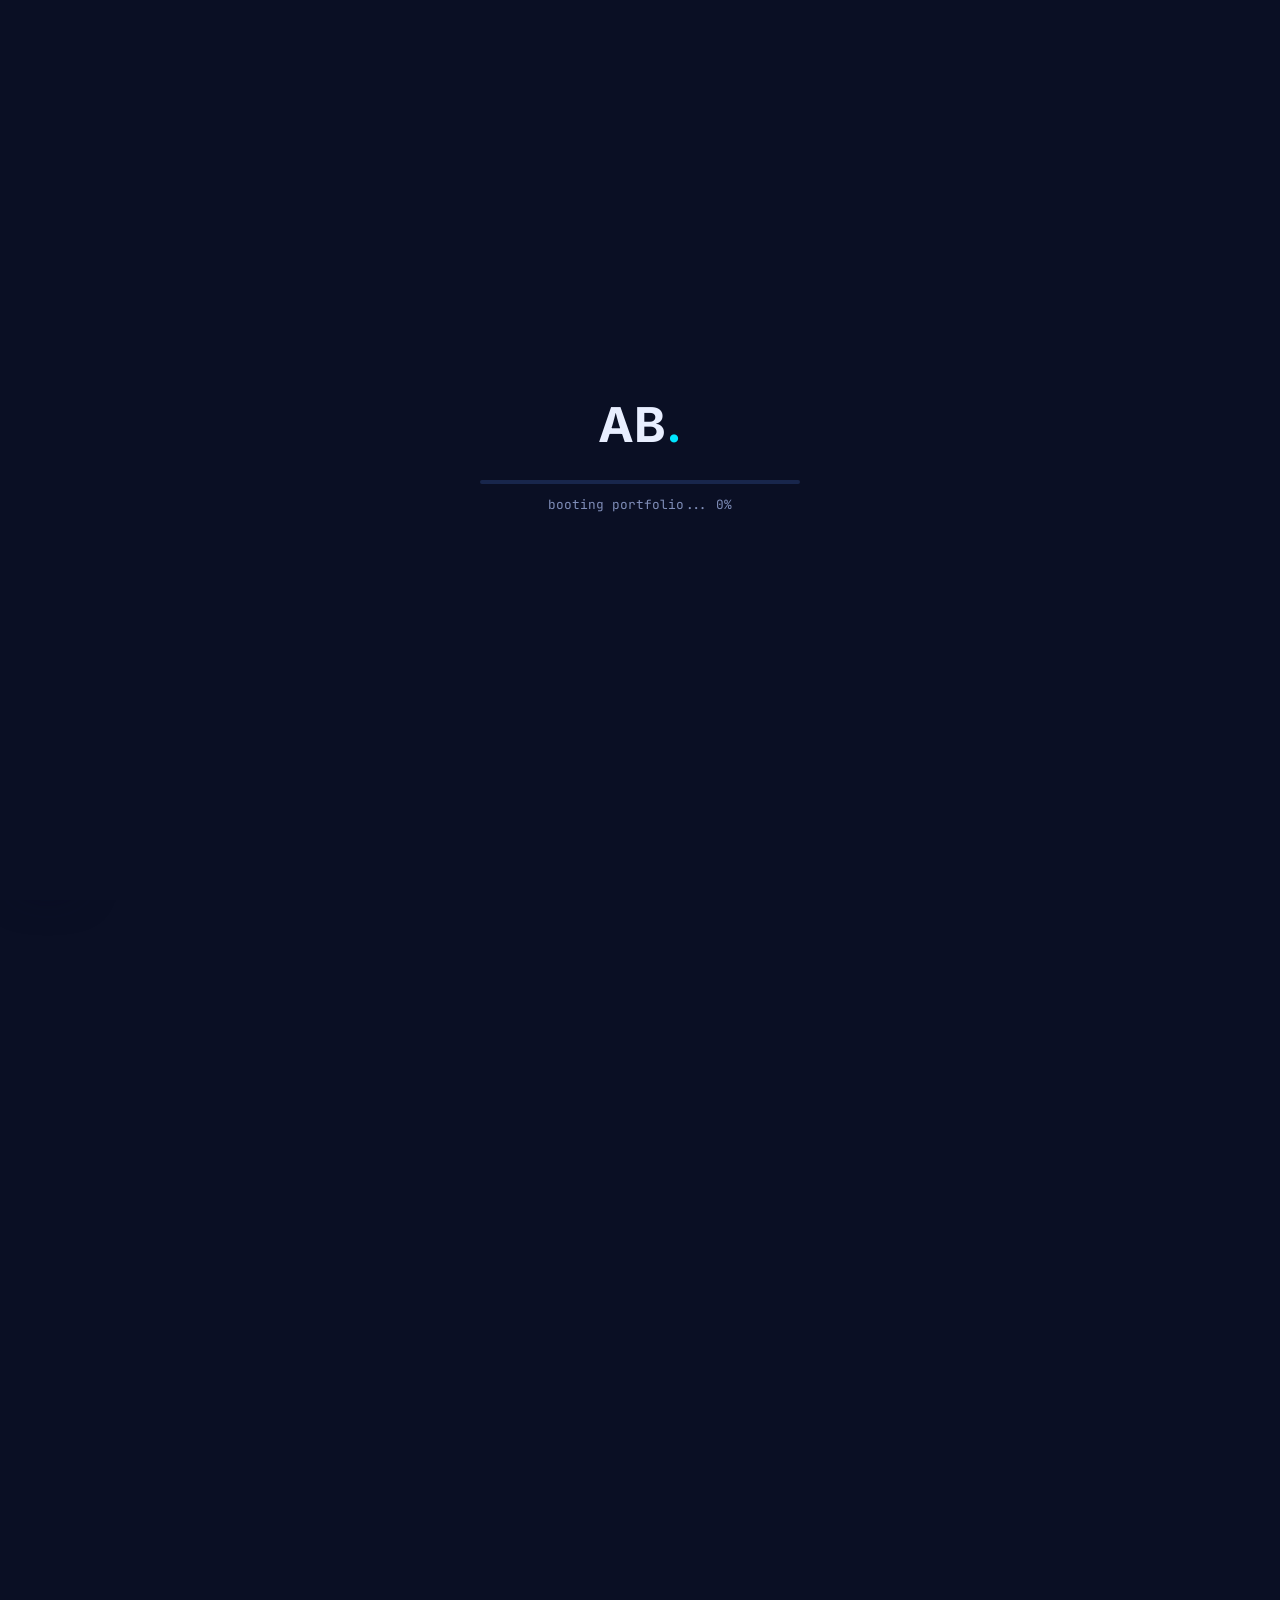
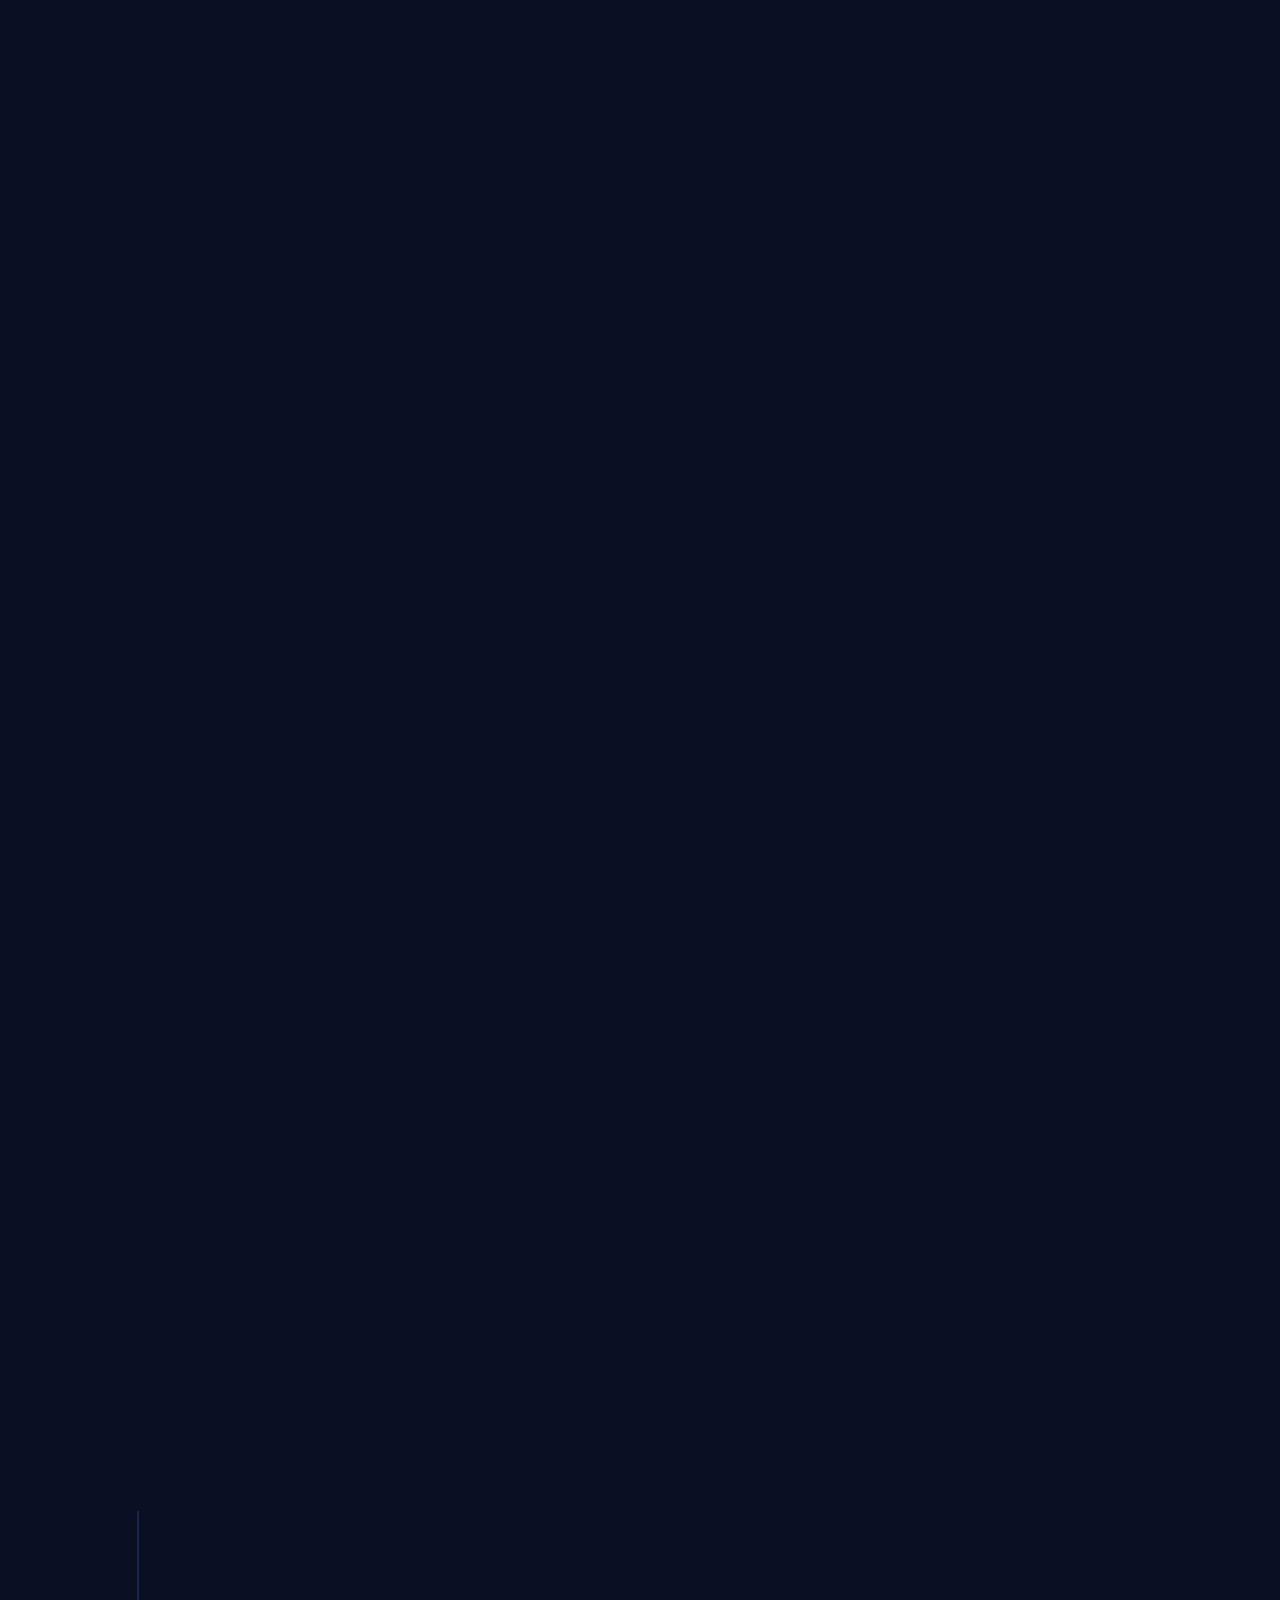
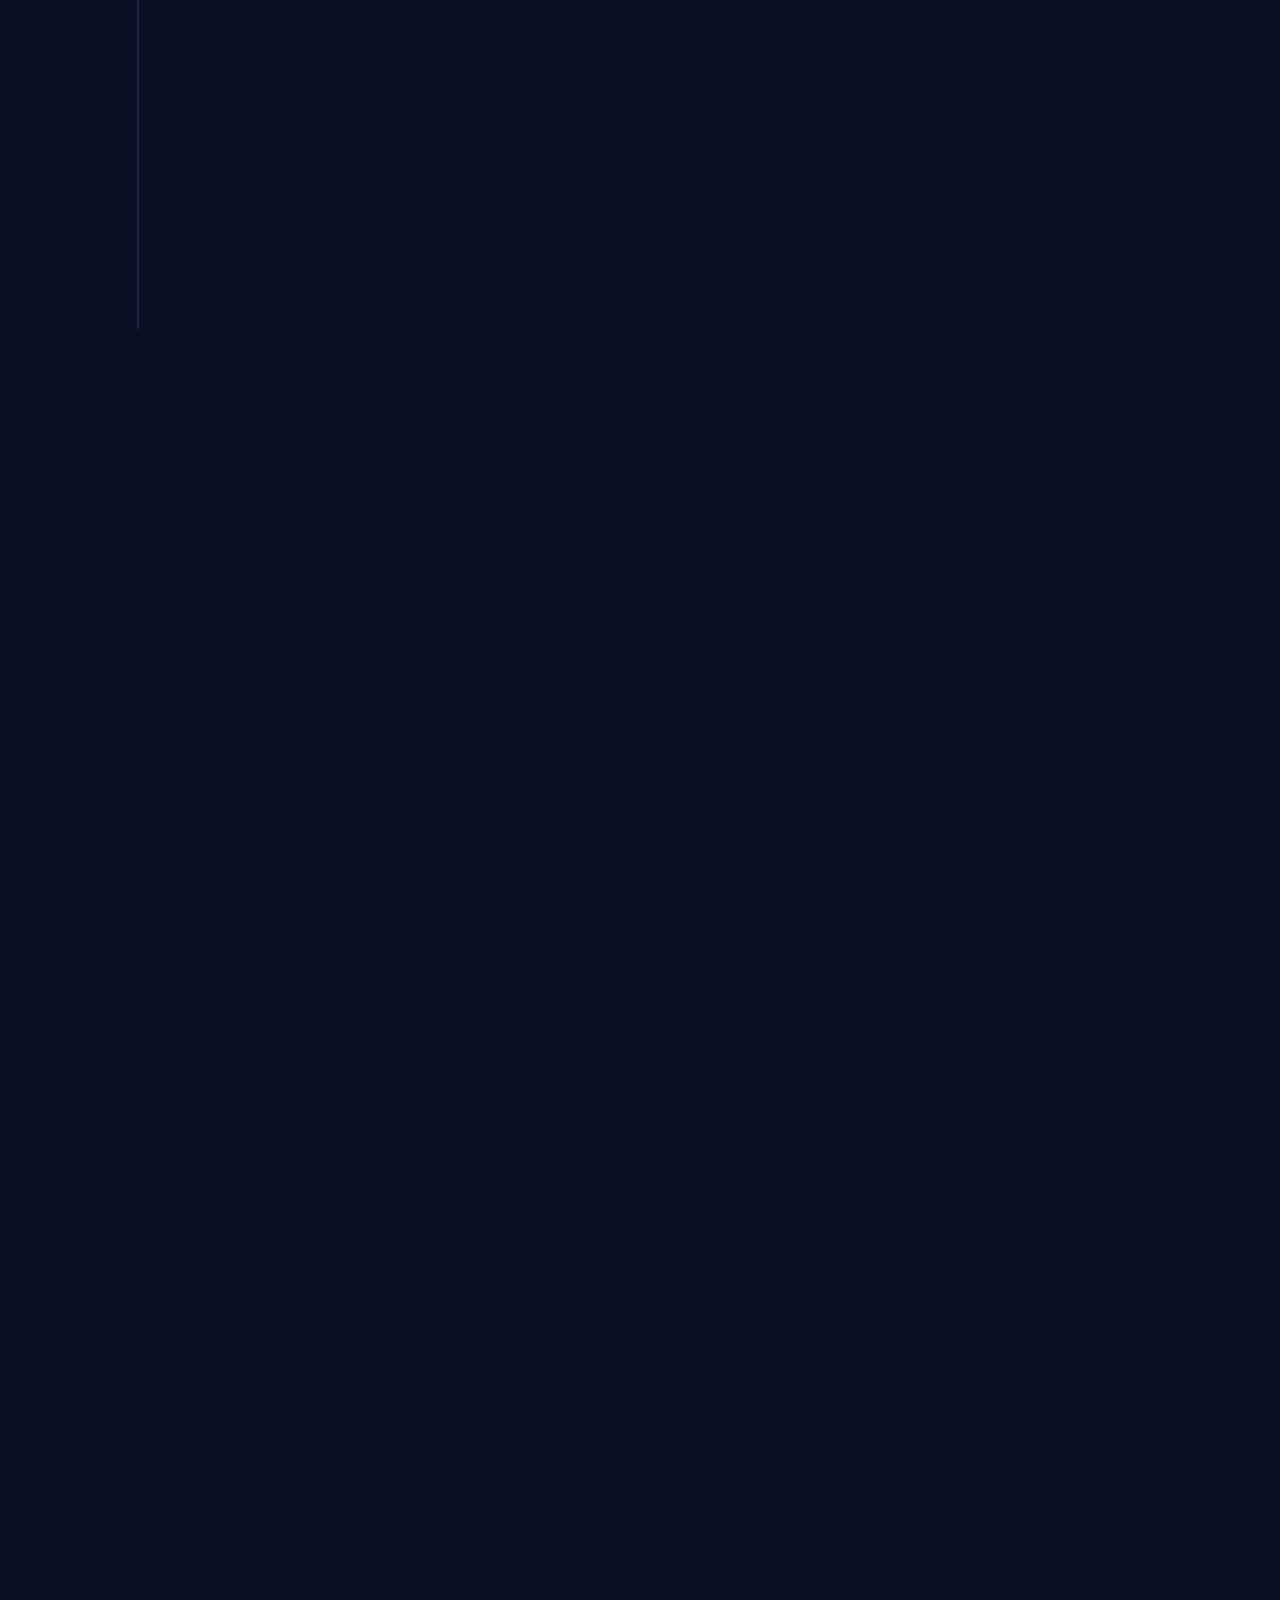
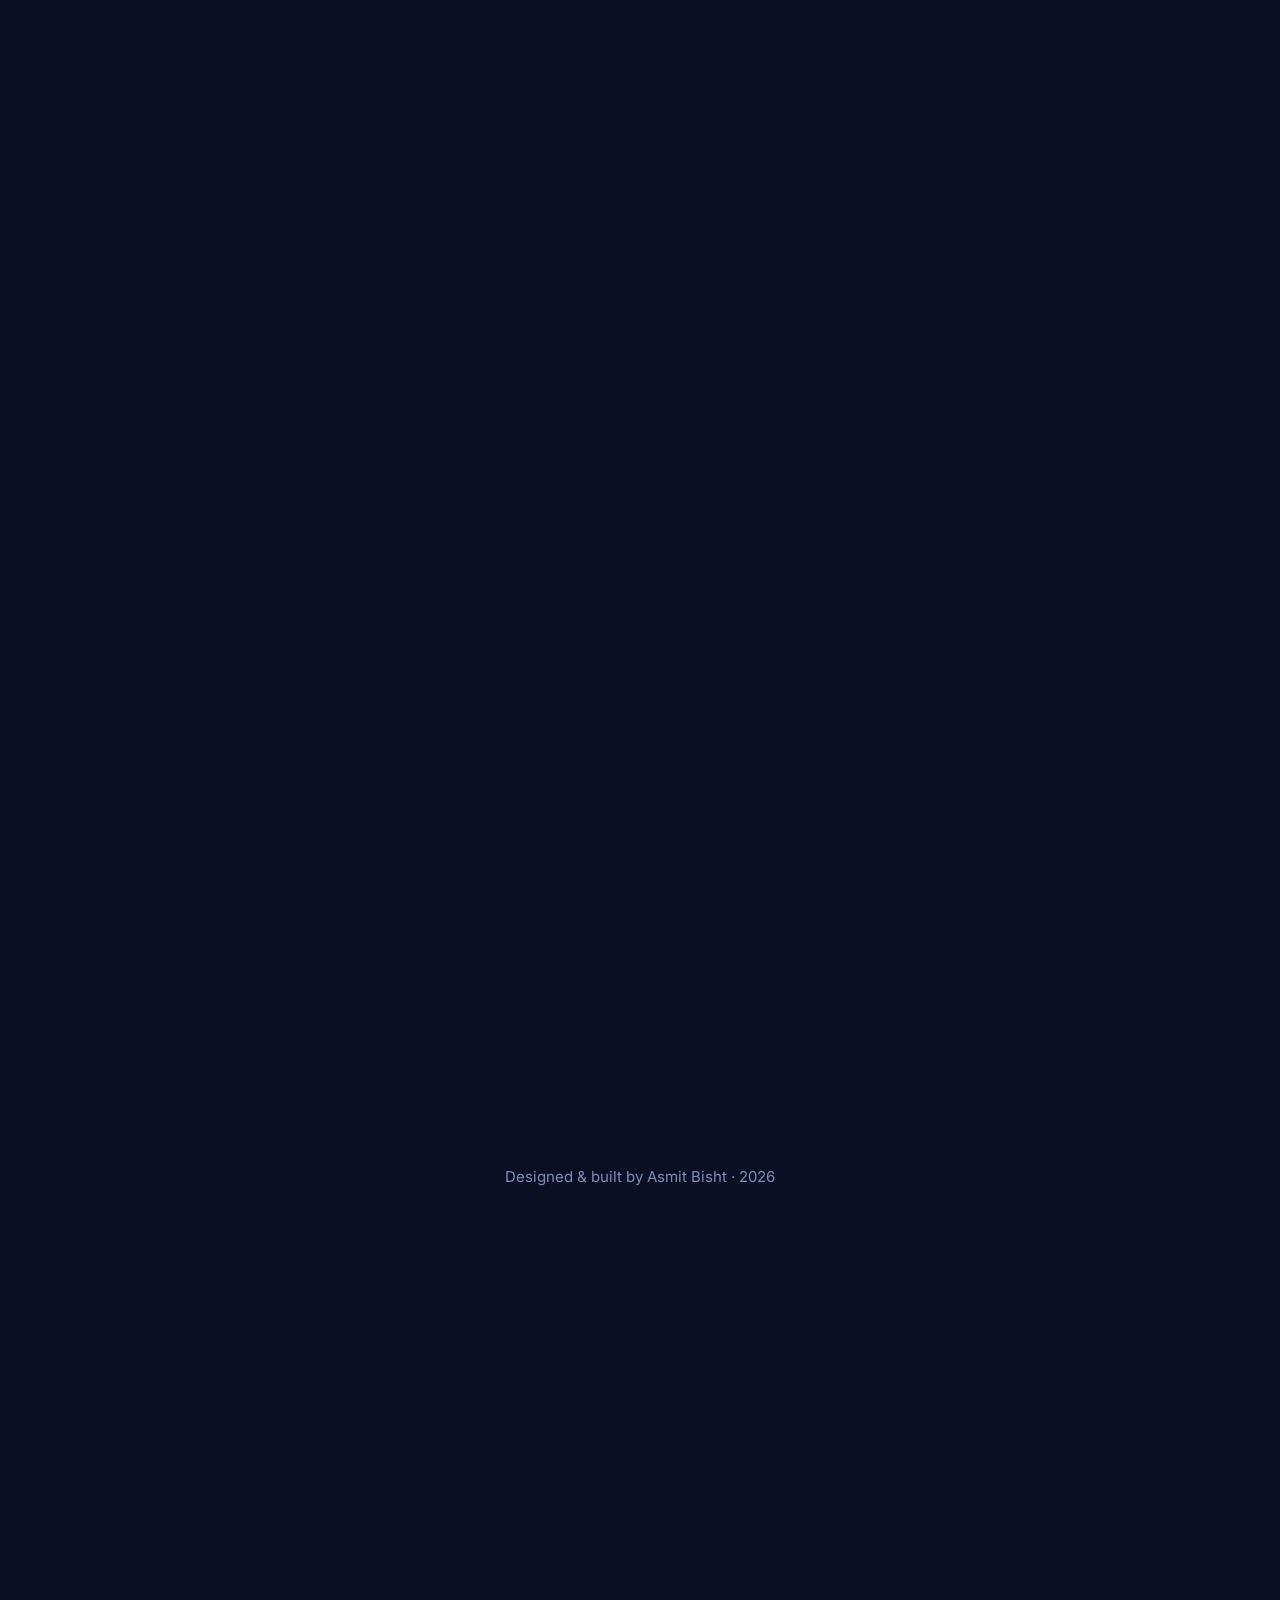
==== commit a7a228b2: "added fa music" ====
--- a/index.html
+++ b/index.html
@@ -26,6 +26,7 @@
   <link rel="stylesheet" href="hero.css" />
   <link rel="stylesheet" href="mobile.css" media="(max-width: 768px)" />
   <link rel="stylesheet" href="recruiter.css" />
+  <link rel="stylesheet" href="music.css" />
 </head>
 <body class="dark" id="top">
 
@@ -351,6 +352,7 @@
           <span class="beyond-gallery__stamp mono">AB / PHOTO LOG</span>
         </a>
       </div>
+      <div id="beyond-music" class="beyond-music card reveal" aria-label="On Repeat: music player"></div>
     </section>
 
     <!-- CONTACT -->
@@ -411,6 +413,7 @@
       document.write('<scr' + 'ipt src="script.js"></scr' + 'ipt>');
       document.write('<scr' + 'ipt src="spatial.js"></scr' + 'ipt>');
       document.write('<scr' + 'ipt src="recruiter.js"></scr' + 'ipt>');
+      document.write('<scr' + 'ipt src="music.js"></scr' + 'ipt>');
       if (window.matchMedia("(max-width: 768px)").matches) {
         /* small phone-sized screen viewing the desktop site on purpose: offer a way back */
         var back = document.createElement("button");
--- a/music.css
+++ b/music.css
@@ -0,0 +1,54 @@
+/* On Repeat: music tile for Beyond Code (desktop only). Colours derive from --neon; --mp is the current cover colour (r, g, b). */
+html.phone-mode .beyond-music { display: none; }
+html:not(.phone-mode) .beyond-music { --mp: var(--neon); margin-top: 1.5rem; padding: 0; isolation: isolate; }
+.mp { display: grid; grid-template-columns: 470px minmax(0, 1fr); gap: clamp(1.4rem, 3vw, 2.6rem); padding: clamp(1.35rem, 3vw, 2.4rem); align-items: center; position: relative; }
+.mp__amb { position: absolute; inset: -25%; z-index: -1; background-size: cover; background-position: center; filter: blur(70px) saturate(1.5); opacity: .3; transition: background-image .6s; pointer-events: none; }
+.mp__stage { position: relative; width: 470px; height: 340px; }
+.mp__sleeve, .mp__disc { position: absolute; top: 44px; width: 250px; height: 250px; background-size: cover; background-position: center; }
+.mp__sleeve { left: 0; z-index: 3; border-radius: 6px; box-shadow: 0 24px 50px -12px rgba(0,0,0,.75), 0 0 0 1px rgba(255,255,255,.1), 0 0 60px -10px rgba(var(--mp), .55); transform: rotate(-2deg); transition: transform .7s cubic-bezier(.2,.8,.2,1); }
+.mp__sleeve::after { content: ""; position: absolute; inset: 0; border-radius: 6px; background: linear-gradient(115deg, rgba(255,255,255,.22), transparent 38%, transparent 70%, rgba(0,0,0,.28)); }
+.mp__disc { left: 0; z-index: 2; border-radius: 50%; transition: transform .9s cubic-bezier(.2,.8,.2,1); filter: drop-shadow(0 18px 24px rgba(0,0,0,.6)); }
+.mp__vinyl { position: absolute; inset: 0; border-radius: 50%; animation: mpSpin 3.2s linear infinite paused;
+  background: repeating-radial-gradient(circle, #0b0b0f 0 1.5px, #1b1b22 1.5px 3px, #0b0b0f 3px 4px), #0b0b0f; box-shadow: inset 0 0 0 5px #111, 0 0 0 1px rgba(255,255,255,.08); }
+.mp__label { position: absolute; inset: 31%; border-radius: 50%; background-size: cover; background-position: center; box-shadow: 0 0 0 3px #08080b, 0 0 20px rgba(var(--mp), .5); }
+.mp__label::after { content: ""; position: absolute; inset: 44%; border-radius: 50%; background: #0a0a0d; box-shadow: 0 0 0 2px rgba(255,255,255,.35); }
+.mp__sheen { position: absolute; inset: 0; border-radius: 50%; pointer-events: none; background: conic-gradient(from 25deg, transparent 0 8%, rgba(255,255,255,.2) 14%, transparent 22% 55%, rgba(255,255,255,.14) 64%, transparent 72%); }
+.mp__arm { position: absolute; left: 376px; top: 24px; width: 10px; height: 214px; z-index: 5; transform-origin: 5px 5px; transform: rotate(-30deg); transition: transform 1s cubic-bezier(.3,.8,.2,1); }
+.mp__arm::before { content: ""; position: absolute; left: 2px; top: 6px; width: 6px; height: 196px; border-radius: 4px; background: linear-gradient(90deg, #cfd3dc, #7d8290); box-shadow: 0 8px 14px rgba(0,0,0,.5); }
+.mp__arm::after { content: ""; position: absolute; left: -2px; bottom: 0; width: 14px; height: 24px; border-radius: 3px 3px 5px 5px; background: #23232a; border-bottom: 3px solid rgb(var(--mp)); box-shadow: 0 6px 12px rgba(var(--mp), .5); }
+.mp__pivot { position: absolute; left: -12px; top: -12px; width: 34px; height: 34px; border-radius: 50%; background: radial-gradient(circle at 35% 30%, #3b3b44, #121217); box-shadow: 0 0 0 2px rgba(var(--mp), .7), 0 0 18px rgba(var(--mp), .5); }
+.is-playing .mp__disc { transform: translateX(150px); }
+.is-playing .mp__sleeve { transform: rotate(-5deg) translateX(-14px); }
+.is-playing .mp__vinyl { animation-play-state: running; }
+.is-playing .mp__arm { transform: rotate(6.5deg); }
+@keyframes mpSpin { to { transform: rotate(360deg); } }
+
+.mp__info { min-width: 0; display: flex; flex-direction: column; gap: .35rem; }
+.mp__eyebrow { display: inline-flex; align-items: center; gap: .5rem; color: var(--secondary); font: 500 .65rem "JetBrains Mono", monospace; letter-spacing: .1em; }
+.mp__eyebrow i { width: 7px; height: 7px; border-radius: 50%; background: rgb(var(--mp)); box-shadow: 0 0 10px rgb(var(--mp)); }
+.is-playing .mp__eyebrow i { animation: livePulse 1.4s infinite; }
+.mp__title { font: 700 clamp(1.7rem, 3.2vw, 2.6rem)/1.05 "Space Grotesk", sans-serif; color: var(--fg-strong); letter-spacing: -.03em; margin: .3rem 0 0; }
+.mp__artist { color: var(--fg-strong); font-size: 1.02rem; }
+.mp__meta { color: var(--fg); font: 400 .75rem "JetBrains Mono", monospace; opacity: .8; }
+.mp__eq { display: flex; align-items: center; gap: 3px; height: 56px; margin: 1rem 0 .4rem; }
+.mp__eq i { flex: 1; height: 100%; border-radius: 3px; transform: scaleY(.06); background: linear-gradient(to top, rgba(var(--mp), .35), rgb(var(--mp))); box-shadow: 0 0 10px rgba(var(--mp), .55); }
+.mp__wave { display: flex; align-items: center; gap: 2px; height: 30px; cursor: pointer; }
+.mp__wave span { flex: 1; border-radius: 2px; background: rgba(255,255,255,.16); transition: background .2s; }
+.mp__wave span.on { background: rgb(var(--mp)); box-shadow: 0 0 8px rgba(var(--mp), .6); }
+.mp__time { display: flex; justify-content: space-between; font: .68rem "JetBrains Mono", monospace; color: var(--fg); opacity: .75; }
+.mp__ctl { display: flex; align-items: center; gap: .9rem; margin-top: .5rem; }
+.mp__ctl button { all: unset; box-sizing: border-box; cursor: pointer; width: 42px; height: 42px; border-radius: 50%; display: grid; place-items: center; color: #fff; border: 1px solid rgba(255,255,255,.2); background: rgba(255,255,255,.05); transition: transform .2s, box-shadow .3s, border-color .3s; }
+.mp__ctl button:hover { border-color: rgb(var(--mp)); box-shadow: 0 0 18px rgba(var(--mp), .55); transform: scale(1.06); }
+.mp__ctl button:focus-visible, .mp__list li:focus-visible, .mp__wave:focus-visible { outline: 2px solid rgb(var(--mp)); outline-offset: 3px; }
+.mp__ctl .mp__play { width: 58px; height: 58px; font-size: 1.1rem; background: rgb(var(--mp)); border-color: transparent; box-shadow: 0 0 28px rgba(var(--mp), .6); }
+.mp__status { margin-left: auto; font: .68rem "JetBrains Mono", monospace; color: var(--fg); opacity: .8; text-align: right; }
+.mp__status a { color: rgb(var(--mp)); text-decoration: underline; text-underline-offset: 3px; }
+.mp__list { grid-column: 1 / -1; list-style: none; margin: 0; padding: 0; display: grid; grid-template-columns: repeat(5, minmax(0, 1fr)); gap: .7rem; }
+.mp__list li { display: flex; align-items: center; gap: .7rem; padding: .55rem; border-radius: 12px; cursor: pointer; border: 1px solid var(--border); background: rgba(255,255,255,.03); transition: border-color .3s, background .3s, transform .3s; min-width: 0; }
+.mp__list li:hover { transform: translateY(-2px); border-color: rgba(var(--neon), .5); }
+.mp__list li.on { border-color: rgba(var(--mp), .8); background: rgba(var(--mp), .12); box-shadow: 0 0 22px -6px rgba(var(--mp), .6); }
+.mp__thumb { width: 40px; height: 40px; border-radius: 8px; flex: none; background-size: cover; background-position: center; }
+.mp__list b { display: block; font: 600 .8rem "Inter", sans-serif; color: var(--fg-strong); white-space: nowrap; overflow: hidden; text-overflow: ellipsis; }
+.mp__list span { display: block; font-size: .7rem; color: var(--fg); white-space: nowrap; overflow: hidden; text-overflow: ellipsis; }
+@media (max-width: 1050px) { .mp { grid-template-columns: 1fr; justify-items: center; } .mp__info { width: 100%; } .mp__list { grid-template-columns: repeat(2, minmax(0, 1fr)); } }
+@media (prefers-reduced-motion: reduce) { .mp__vinyl, .is-playing .mp__eyebrow i { animation: none; } }
